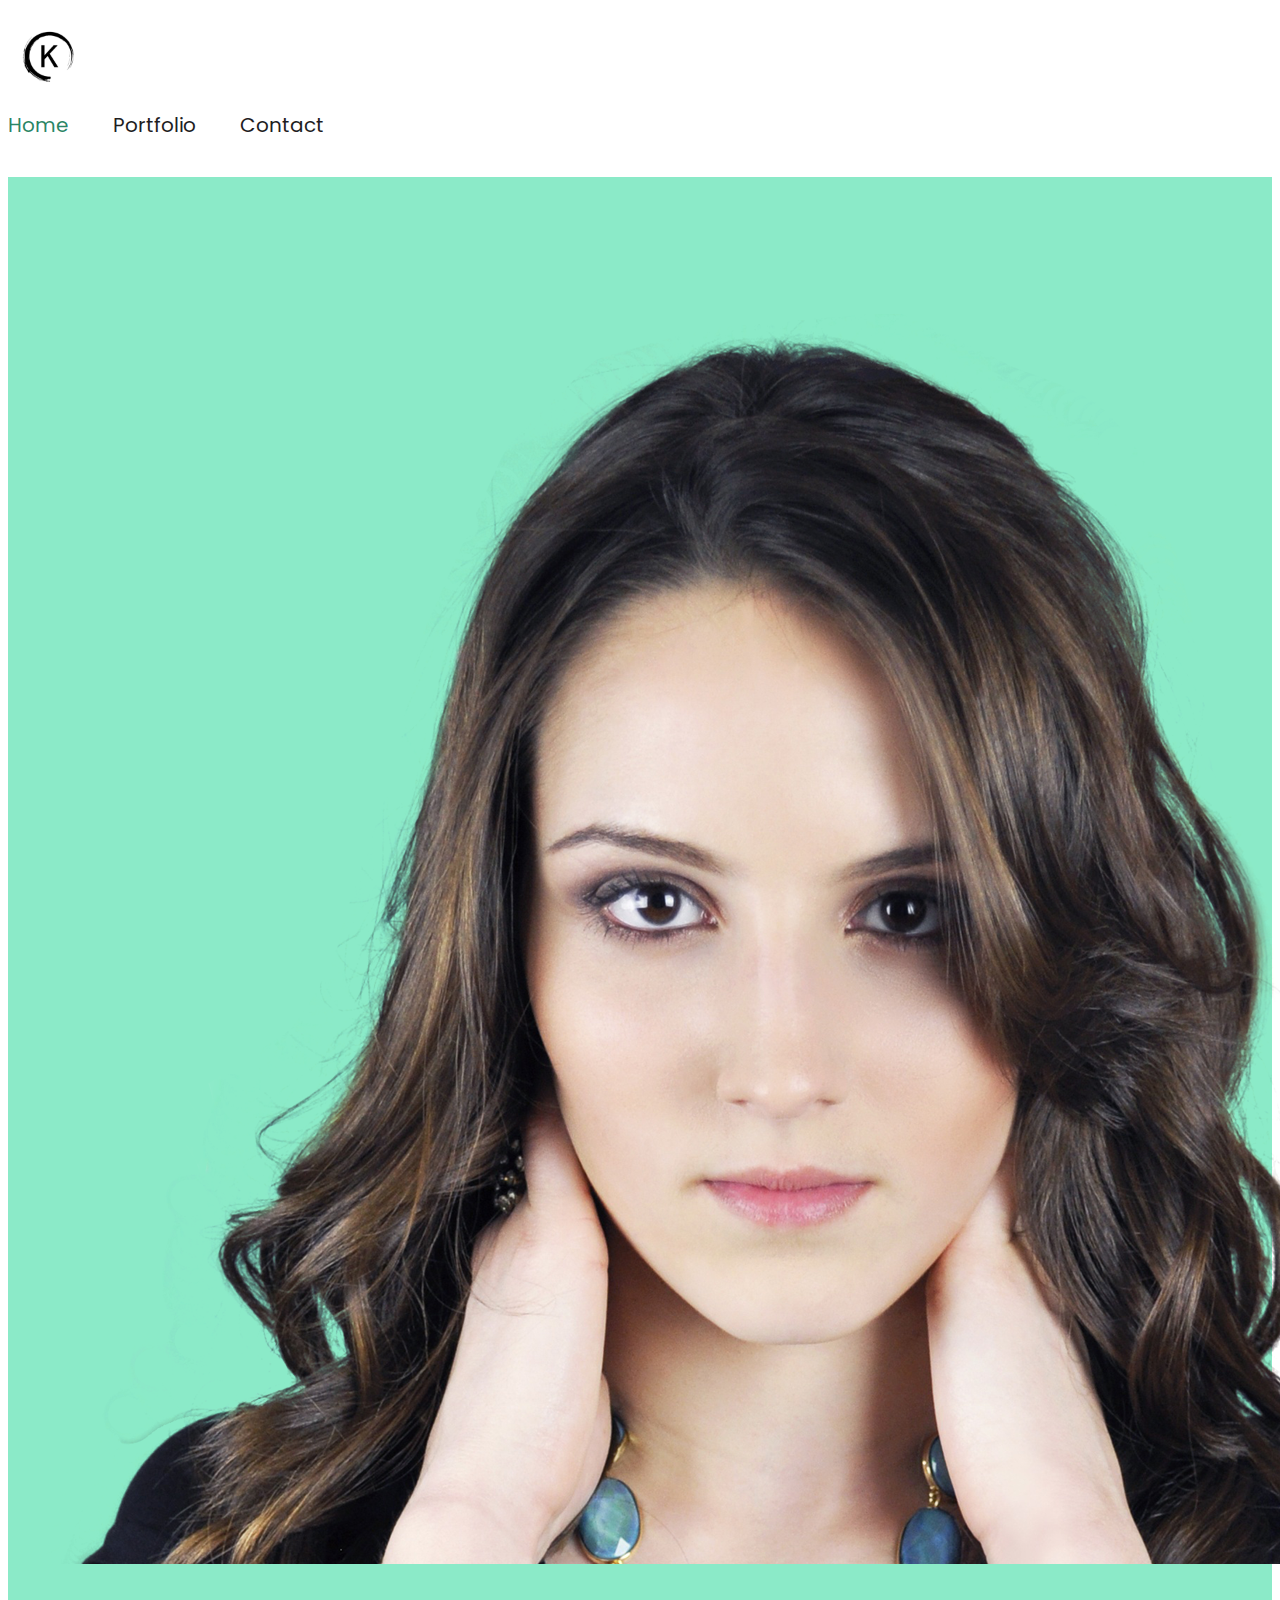
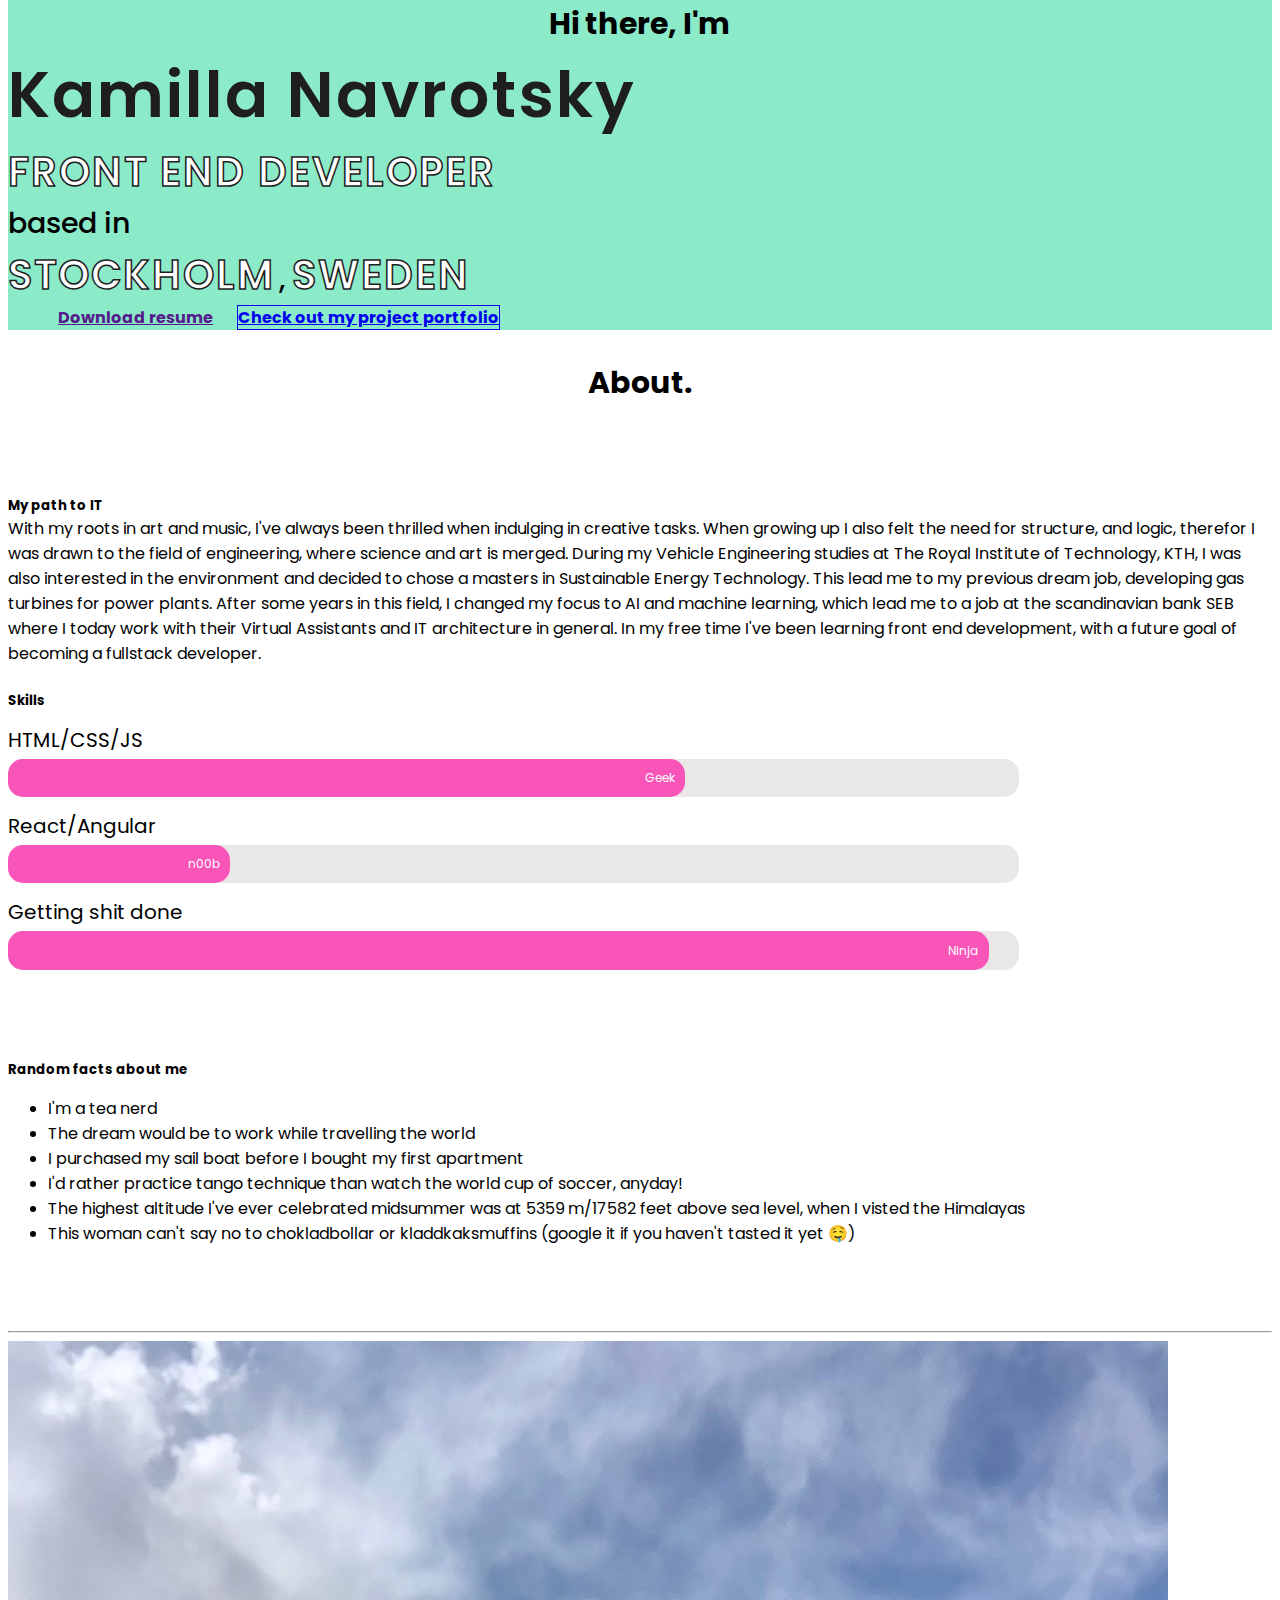
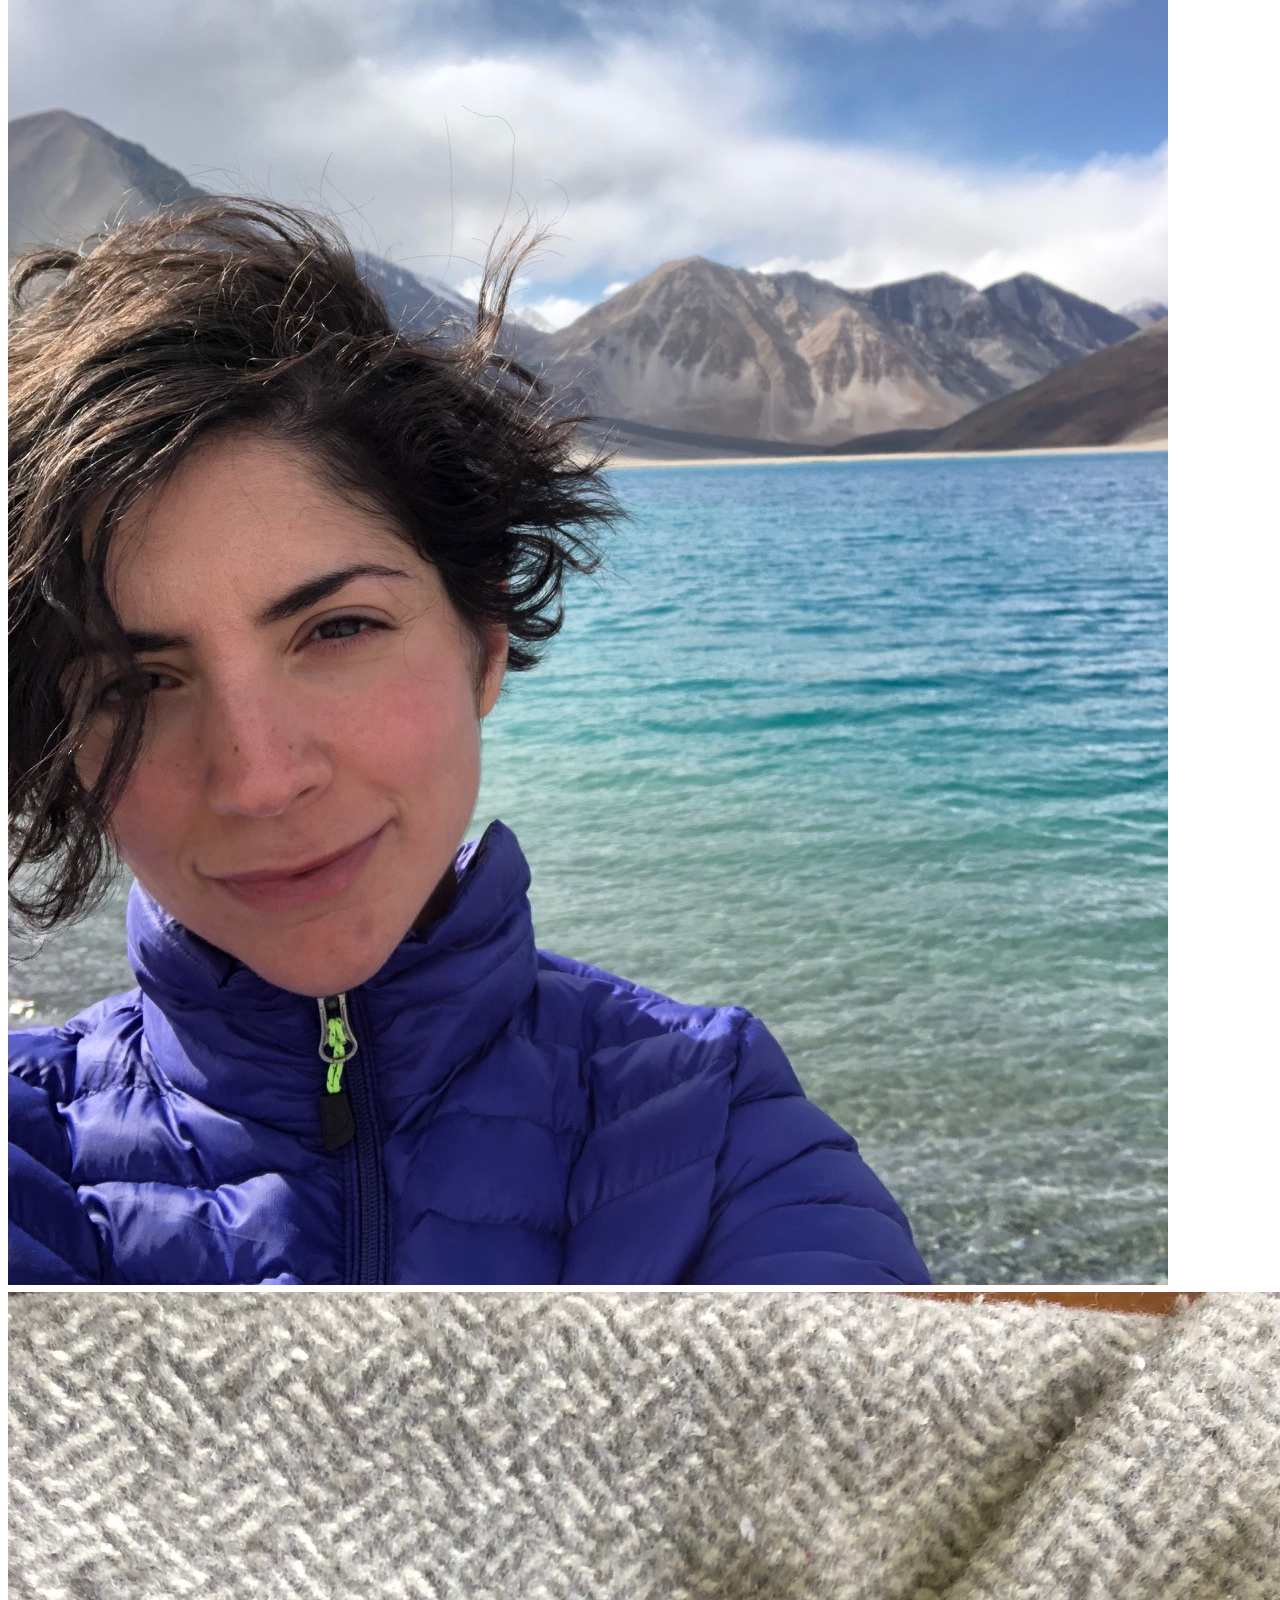
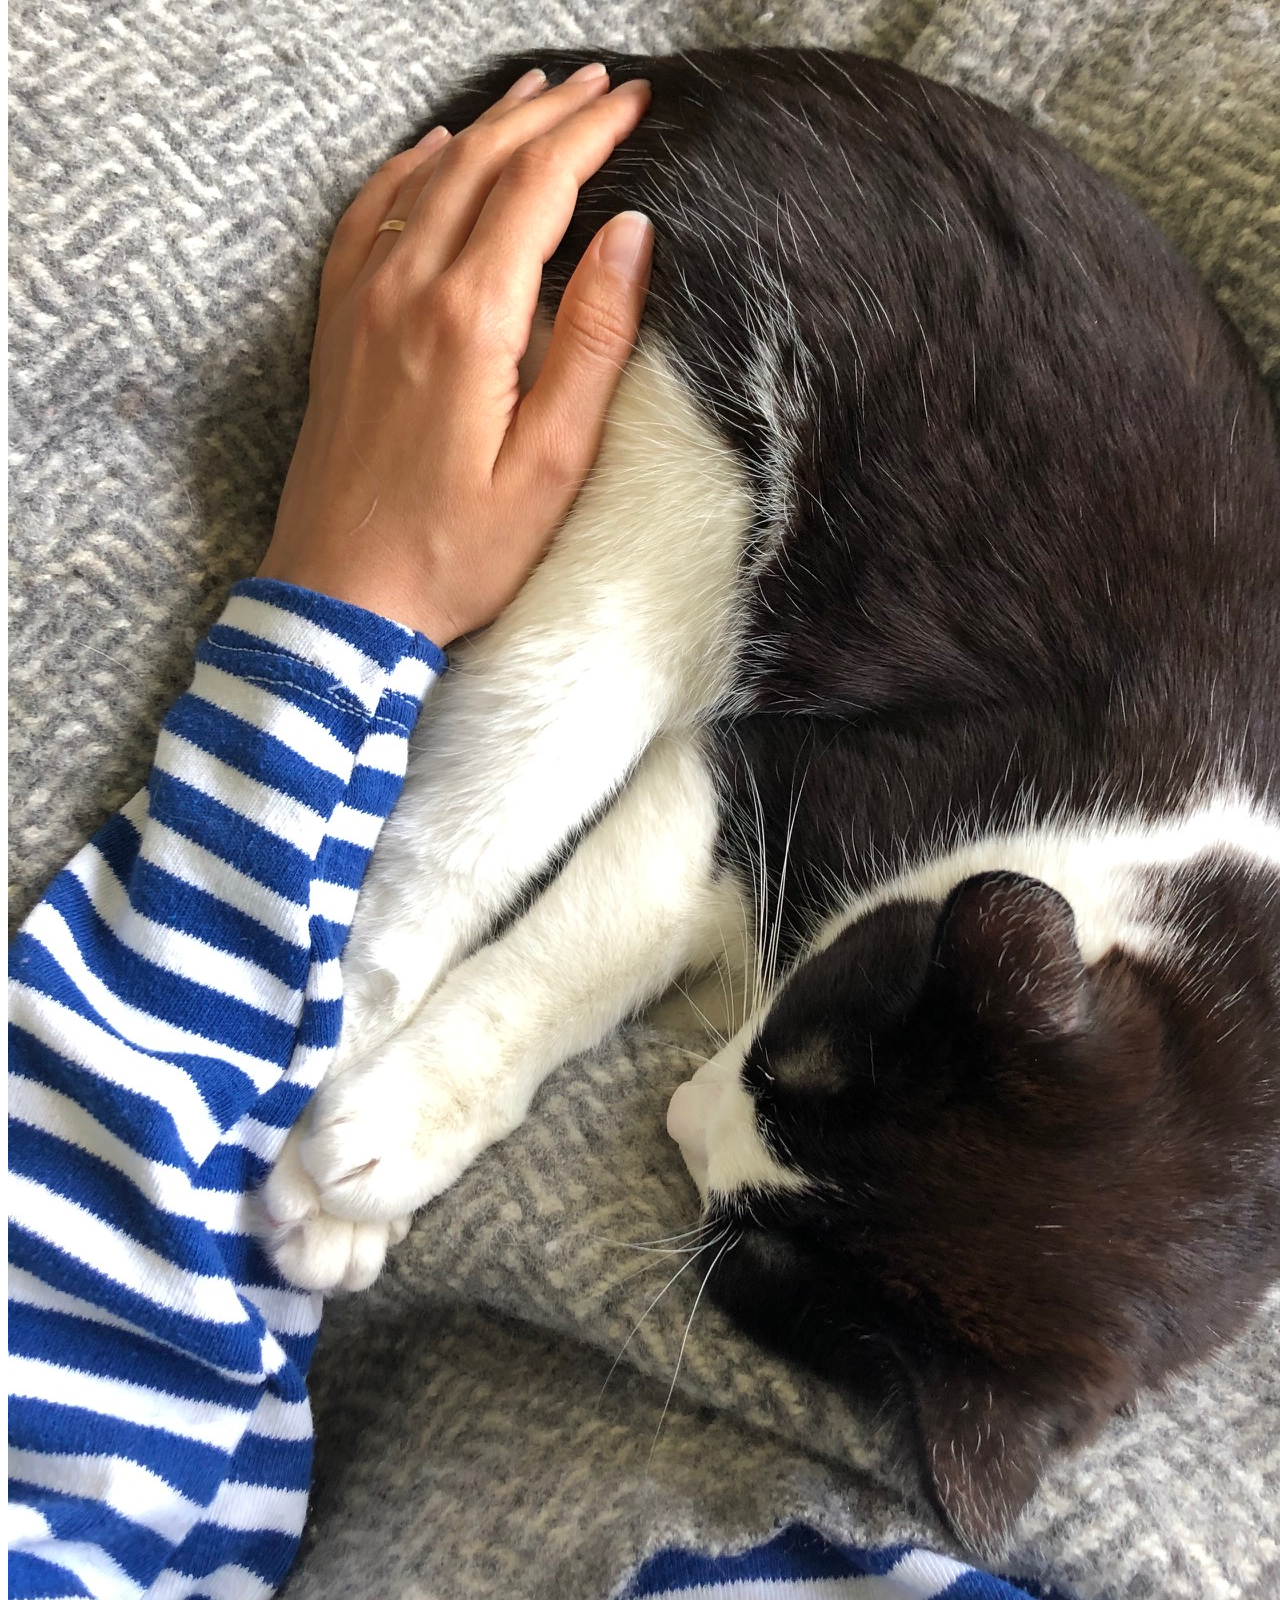
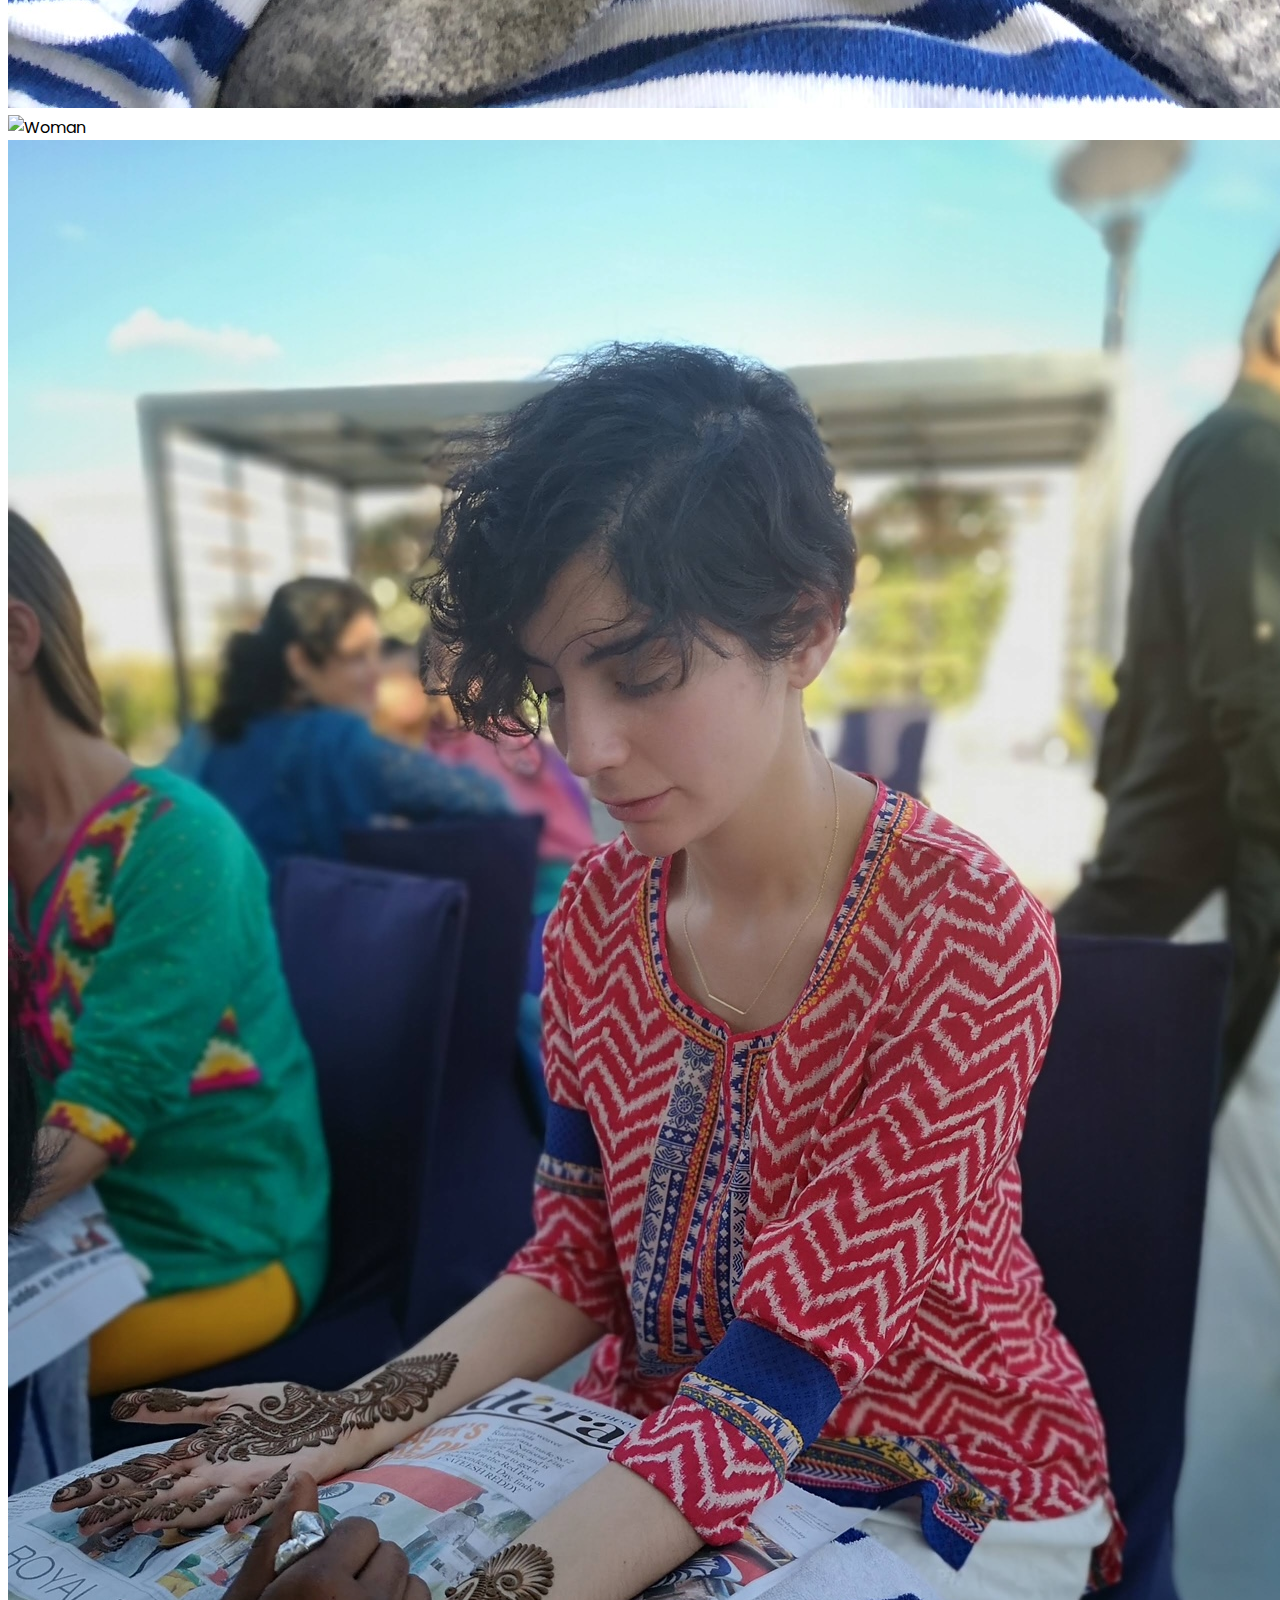
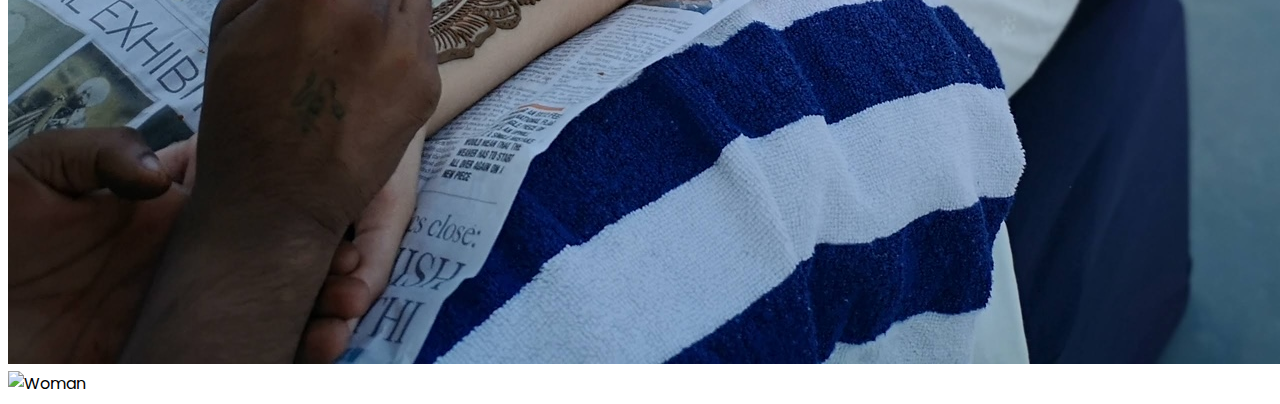
==== index.html @ 00c2ef45 "added custom navbar + index responsive tuning" ====
<!DOCTYPE html>
<html lang="en">
  <head>
    <meta charset="UTF-8" />
    <meta http-equiv="X-UA-Compatible" content="IE=edge" />
    <meta name="viewport" content="width=device-width, initial-scale=1.0" />
    <title>Portfolio: About Kamilla</title>
    <meta
      name="description"
      content="Portfolio website for the front end developer Kamilla Al Shadidi Navrotsky"
    />
    <link
      href="https://cdn.jsdelivr.net/npm/bootstrap@5.0.2/dist/css/bootstrap.min.css"
      rel="stylesheet"
      integrity="sha384-EVSTQN3/azprG1Anm3QDgpJLIm9Nao0Yz1ztcQTwFspd3yD65VohhpuuCOmLASjC"
      crossorigin="anonymous"
    />
    <script
      src="https://cdn.jsdelivr.net/npm/bootstrap@5.0.2/dist/js/bootstrap.bundle.min.js"
      integrity="sha384-MrcW6ZMFYlzcLA8Nl+NtUVF0sA7MsXsP1UyJoMp4YLEuNSfAP+JcXn/tWtIaxVXM"
      crossorigin="anonymous"
    ></script>
    <link rel="preconnect" href="https://fonts.googleapis.com" />
    <link rel="preconnect" href="https://fonts.gstatic.com" crossorigin />
    <link
      href="https://fonts.googleapis.com/css2?family=Nanum+Pen+Script&family=Poppins:wght@200;300;400;500;600;700;800;900&display=swap"
      rel="stylesheet"
    />
    <script
      src="https://kit.fontawesome.com/9d23801c21.js"
      crossorigin="anonymous"
    ></script>
    <link rel="stylesheet" href="/styles/styles.css" />
  </head>
  <body>
    <div class="nav-bar">
      <nav class="d-flex justify-content-between">
        <img src="/images/logo-square.jpg" alt="logo" class="resize" />
        <ul>
          <li class="active xs">
            <a href="/">Home</a>
          </li>
          <li class="xs">
            <a href="/portfolio.html">Portfolio</a>
          </li>
          <li class="xs">
            <a href="/contact.html">Contact</a>
          </li>
        </ul>
      </nav>
    </div>

    <div class="hero">
      <div class="container">
        <div class="row">
          <div class="col-6 d-none d-xl-block">
            <img src="/images/profile.png" alt="Woman" class="img-fluid" />
          </div>
          <div class="col-xl-6 text-center-small">
            <h3>Hi there, I'm</h3>
            <span class="name bold">Kamilla Navrotsky</span>
            <br />
            <span class="text-outline pink"> front end developer</span>
            <span class="sub-heading invisible-small">
              <br />
              based in</span
            >
            <br />
            <span class="text-outline yellow invisible-small"> Stockholm</span>
            <span class="sub-heading invisible-small">, </span>
            <span class="text-outline blue invisible-small"> Sweden</span>
            <br />

            <!-- Add PDF URL with Resume uploaded to it -->
            <a
              href=""
              class="btn btn-light hero-btn p-3 btn-center-small"
              role="button"
              >Download resume</a
            >
            <!-- Link to Portfolio-->
            <a
              href="/portfolio.html"
              class="
                btn btn-outline-light
                hero-btn-outline
                p-3
                btn-center-small
              "
              >Check out my project portfolio</a
            >
          </div>
        </div>
      </div>
    </div>

    <div class="container">
      <h3>About.</h3>
      <div class="passion">
        <i class="fas fa-music icon-space"></i>
        <i class="fas fa-code icon-space"></i>
        <i class="fas fa-anchor icon-space"></i>
      </div>
      <div class="row">
        <div class="col-lg-6">
          <h5 class="p-3">My path to IT</h5>
          <div>
            With my roots in art and music, I've always been thrilled when
            indulging in creative tasks. When growing up I also felt the need
            for structure, and logic, therefor I was drawn to the field of
            engineering, where science and art is merged. During my Vehicle
            Engineering studies at The Royal Institute of Technology, KTH, I was
            also interested in the environment and decided to chose a masters in
            Sustainable Energy Technology. This lead me to my previous dream
            job, developing gas turbines for power plants. After some years in
            this field, I changed my focus to AI and machine learning, which
            lead me to a job at the scandinavian bank SEB where I today work
            with their Virtual Assistants and IT architecture in general. In my
            free time I've been learning front end development, with a future
            goal of becoming a fullstack developer.
          </div>
        </div>
        <div class="col-lg-6">
          <h5 class="p-3">Skills</h5>
          <p class="skills-title">HTML/CSS/JS</p>
          <div class="container-1">
            <div class="skill html">Geek</div>
          </div>

          <p class="skills-title">React/Angular</p>
          <div class="container-1">
            <div class="skill framework">n00b</div>
          </div>

          <p class="skills-title">Getting shit done</p>
          <div class="container-1">
            <div class="skill done">Ninja</div>
          </div>
        </div>
      </div>
      <div>
        <div class="passion">
          <i class="fas fa-music icon-space"></i>
          <i class="fas fa-code icon-space"></i>
          <i class="fas fa-anchor icon-space"></i>
        </div>
        <h5 class="p-3">Random facts about me</h5>
        <ul>
          <li>I'm a tea nerd</li>
          <li>The dream would be to work while travelling the world</li>
          <li>I purchased my sail boat before I bought my first apartment</li>
          <li>
            I'd rather practice tango technique than watch the world cup of
            soccer, anyday!
          </li>
          <li>
            The highest altitude I've ever celebrated midsummer was at 5359
            m/17582 feet above sea level, when I visted the Himalayas
          </li>
          <li>
            This woman can't say no to chokladbollar or kladdkaksmuffins (google
            it if you haven't tasted it yet 🤤)
          </li>
        </ul>
      </div>
    </div>

    <div class="passion">
      <i class="fas fa-music icon-space"></i>
      <i class="fas fa-code icon-space"></i>
      <i class="fas fa-anchor icon-space"></i>
    </div>
    <div class="container">
      <hr />
      <div class="row">
        <div class="col-sm p-3">
          <img src="/images/img1.jpg" alt="" class="img-fluid" />
        </div>
        <div class="col-sm p-3">
          <img
            src="/images/img11.jpg"
            alt="Woman"
            class="img-fluid d-none d-sm-block"
          />
        </div>
        <div class="col-sm p-3">
          <img
            src="/images/img5.jpg"
            alt="Woman"
            class="img-fluid d-none d-sm-block"
          />
        </div>
        <div class="col-sm p-3">
          <img
            src="/images/img4.JPG"
            alt="Woman"
            class="img-fluid d-none d-sm-block"
          />
        </div>
        <div class="col-sm p-3">
          <img
            src="/images/img7.JPG"
            alt="Woman"
            class="img-fluid d-none d-sm-block"
          />
        </div>
      </div>
    </div>
  </body>
</html>
---- styles/styles.css ----
:root {
  --brading-color: rgba(104, 228, 184, 0.77);
  --accent-color: rgb(249, 84, 183);
  --secondary-color: rgb(31, 30, 31);
  --font-family: "Poppins", sans-serif;
  --box-shadow: 0 5px 10px rgba(0, 0, 0, 0.3);
}

body {
  font-family: var(--font-family);
}

hr {
  background: var(--brading-color);
}

p {
  font-size: 20px;
}

h3 {
  font-size: 30px;
  margin: 30px 0 0 0;
  text-align: center;
}

h5 {
  margin: 25px 0 0 0;
}

.name {
  font-size: 4em;
  background: none;
  color: var(--secondary-color);
  letter-spacing: 2px;
}

.bold {
  font-weight: 550;
}

.sub-heading {
  font-size: calc(1.3rem + 0.6vw);
  font-weight: 500;
}

.text-outline {
  font-weight: 550;
  font-size: 40px;
  color: var(--secondary-color);
  text-transform: uppercase;
  letter-spacing: 2px;
  -webkit-text-fill-color: white;
  -webkit-text-stroke-width: 1.5px;
}

.text-outline:hover {
  -webkit-text-fill-color: var(--secondary-color);
  transition-duration: 0.2s;
  transition-timing-function: ease;
}

.blue:hover {
  background: rgb(35, 156, 254);
}

.yellow:hover {
  background: rgba(254, 238, 65, 0.996);
}

.pink:hover {
  background: var(--accent-color);
}

.hero-white {
  padding: 92px 0 150px 0;
}

.hero {
  background: var(--brading-color, rgba(158, 248, 217, 0.77));
  padding: 92px 0 0 0;
}

.hero-btn {
  font-weight: 700;
  margin: 50px 10px 10px 50px;
}

.hero-btn-outline {
  border: solid 1px;
  font-weight: 700;
  margin: 50px 50px 10px 10px;
}

.hero-btn:hover,
.hero-btn-outline:hover {
  background: var(--accent-color);
  color: white;
  border: solid 2px var(--accent-color);
}

.li-passion {
  list-style: none;
  margin: 20px 70px;
}

.passion {
  margin: 40px 30px 20px 30px;
  text-align: center;
}

.bar-container {
  background-color: rgb(147, 140, 140);
  width: 70%;
  border-radius: 15px;
  border-color: rgb(105, 165, 255);
}
.bar-skill {
  background-color: var(--accent-color);
  padding: 1.3%;
  border-radius: 15px;
}

.link-color-1 {
  background: var(--accent-color);
}

.link-color-2 {
  background: rgb(233, 90, 11);
}

.link-color-3 {
  background: var(--accent-color);
}

.launch-link {
  box-shadow: var(--box-shadow);
  color: white;
  padding: 20px 15px;
  text-align: center;
  display: block;
  margin: 0 auto;
  width: 80%;
}

.skills-title {
  margin: 14px 0 4px 0;
}

.container-1 {
  background-color: rgb(233, 231, 231);
  width: 80%;
  border-radius: 15px;
}

.skill {
  background-color: var(--accent-color);
  color: white;
  padding: 1%;
  text-align: right;
  font-size: 12px;
  border-radius: 15px;
}

.html {
  width: 65%;
}

.framework {
  width: 20%;
}

.done {
  width: 95%;
}

.contact-icon {
  color: var(--accent-color);
  font-size: x-large;
  padding: 15px;
}

.contact {
  text-decoration: none;
  color: var(--brading-color);
  transition: color 0.5s ease-in-out;
}
.contact:hover {
  color: var(--secondary-color);
}

.icon-space {
  margin: 0 30px;
}

.center {
  text-align: center;
  margin: 30px 0;
}

.resize {
  width: auto;
  height: 60px;
}

.nav-bar {
  margin: 0;
}

nav {
  padding: 20px 0;
}

nav img {
  margin-left: 10px;
}

nav ul {
  padding: 0;
  margin: 0;
}

nav li {
  display: inline;
  margin-right: 40px;
  line-height: 60px;
}

nav li a {
  text-decoration: none;
  color: var(--secondary-color);
  font-size: 20px;
  transition: all 110ms ease-in-out;
}

nav li.active a {
  color: rgba(28, 126, 92, 0.948);
}

nav li a:hover {
  color: var(--accent-color);
}

@media (max-width: 1200px) {
  .invisible-small {
    display: none;
  }

  h1,
  h2,
  h3,
  h5,
  .text-center-small {
    text-align: center;
  }

  .btn-center-small {
    display: block;
    margin: 20px auto;
    font-size: 15px;
  }

  .hero {
    padding-top: 50px;
  }
}

@media (max-width: 768px) {
  h1 {
    font-size: 40px;
    line-height: 1.5;
  }
  h2 {
    font-size: 30px;
  }

  .text-center-small {
    text-align: center;
  }

  .name {
    font-size: 35px;
  }

  .text-outline {
    font-size: 30px;
  }

  .launch-link {
    display: block;
    margin: 0 auto;
    max-width: 90%;
    text-align: center;
  }
}

@media (max-width: 570px) {
  .xs {
    margin: 0 10px 0 0;
  }

  nav {
    padding: 5px 0;
  }

  nav li a {
    font-size: 16px;
  }

  .passion {
    display: none;
  }
}
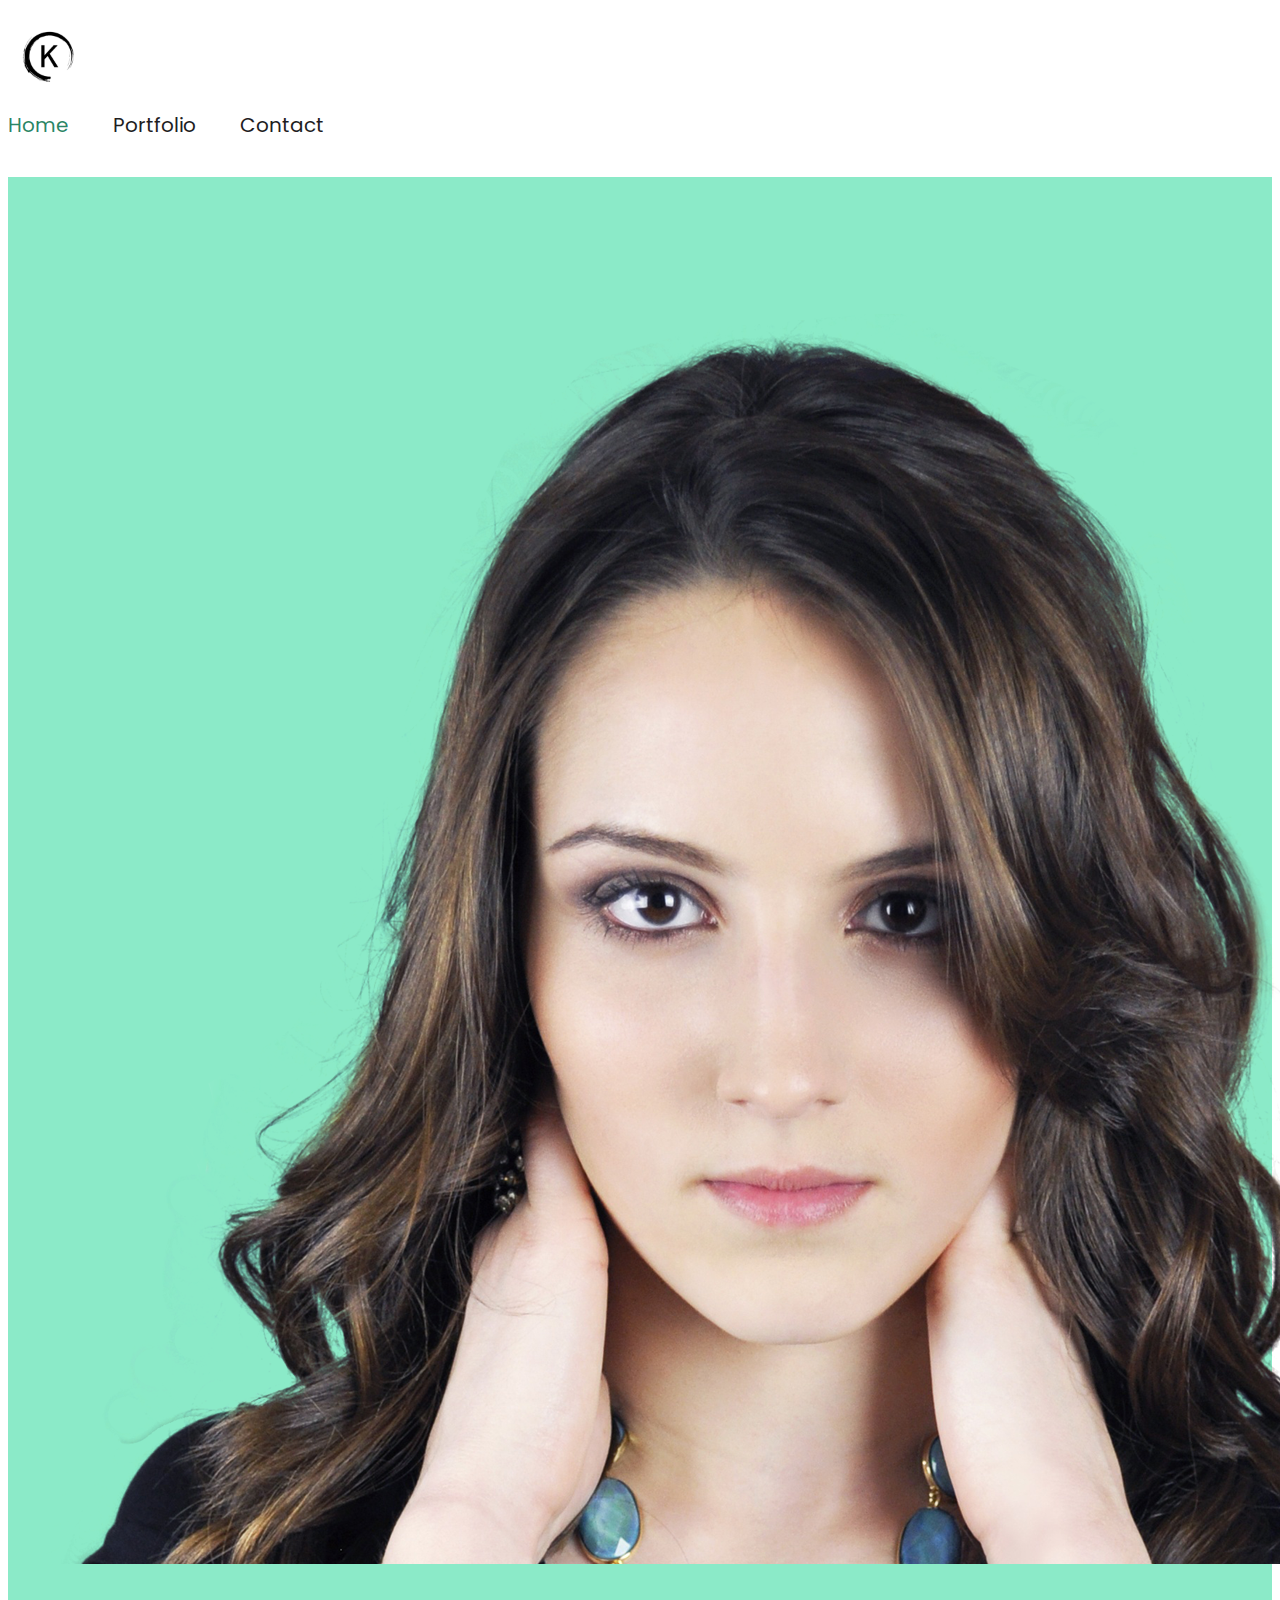
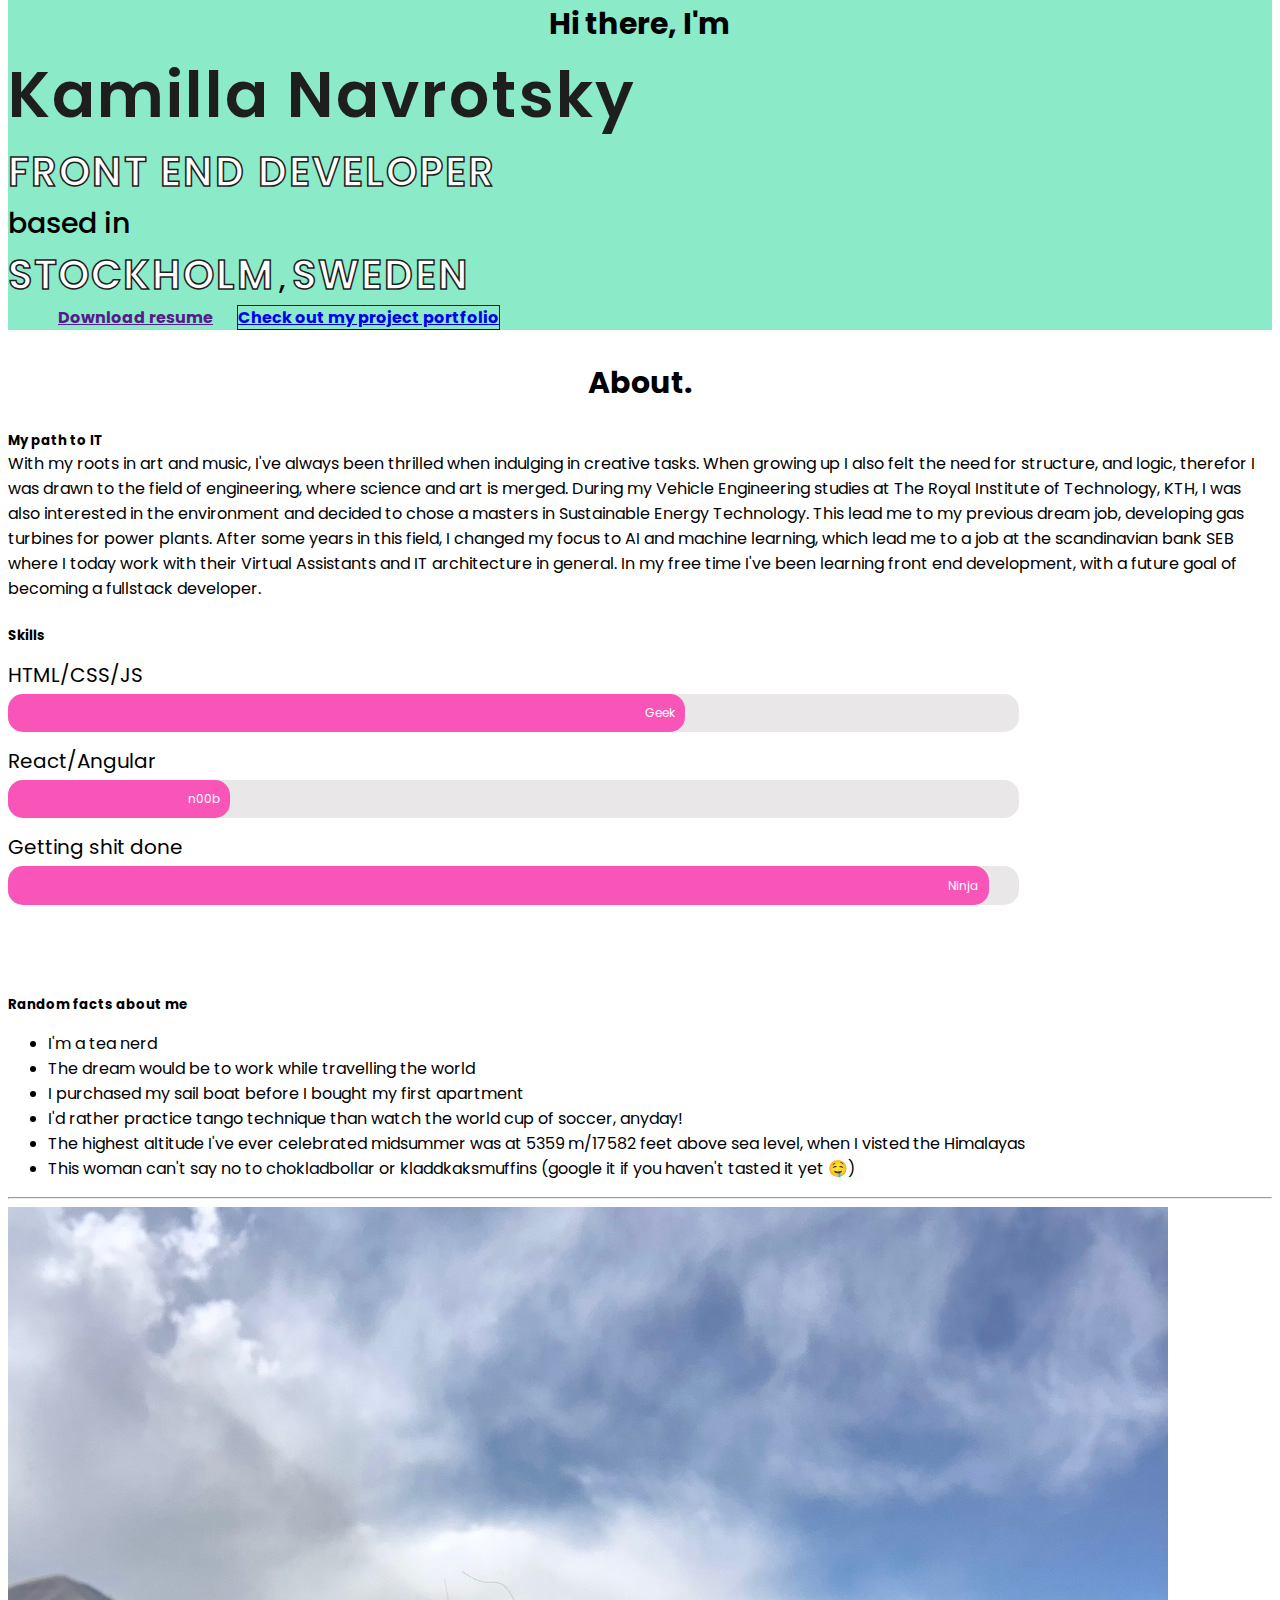
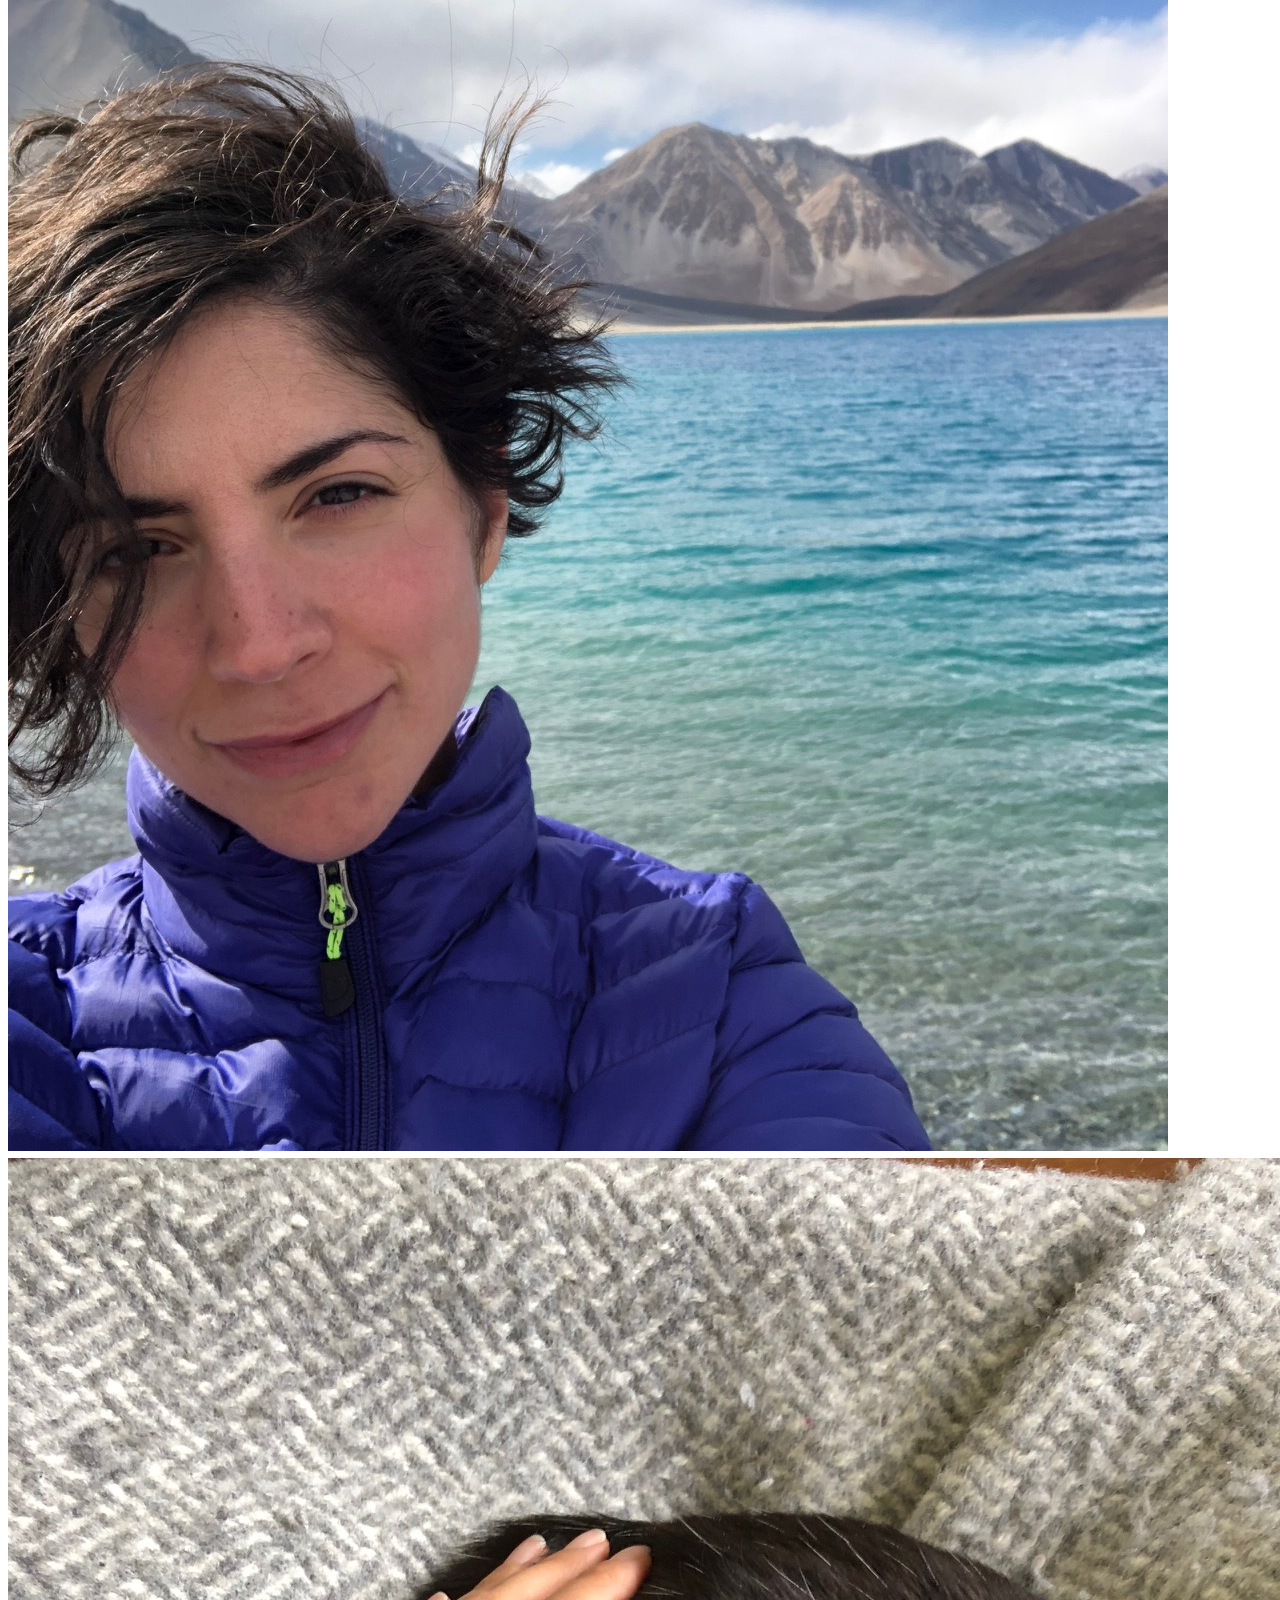
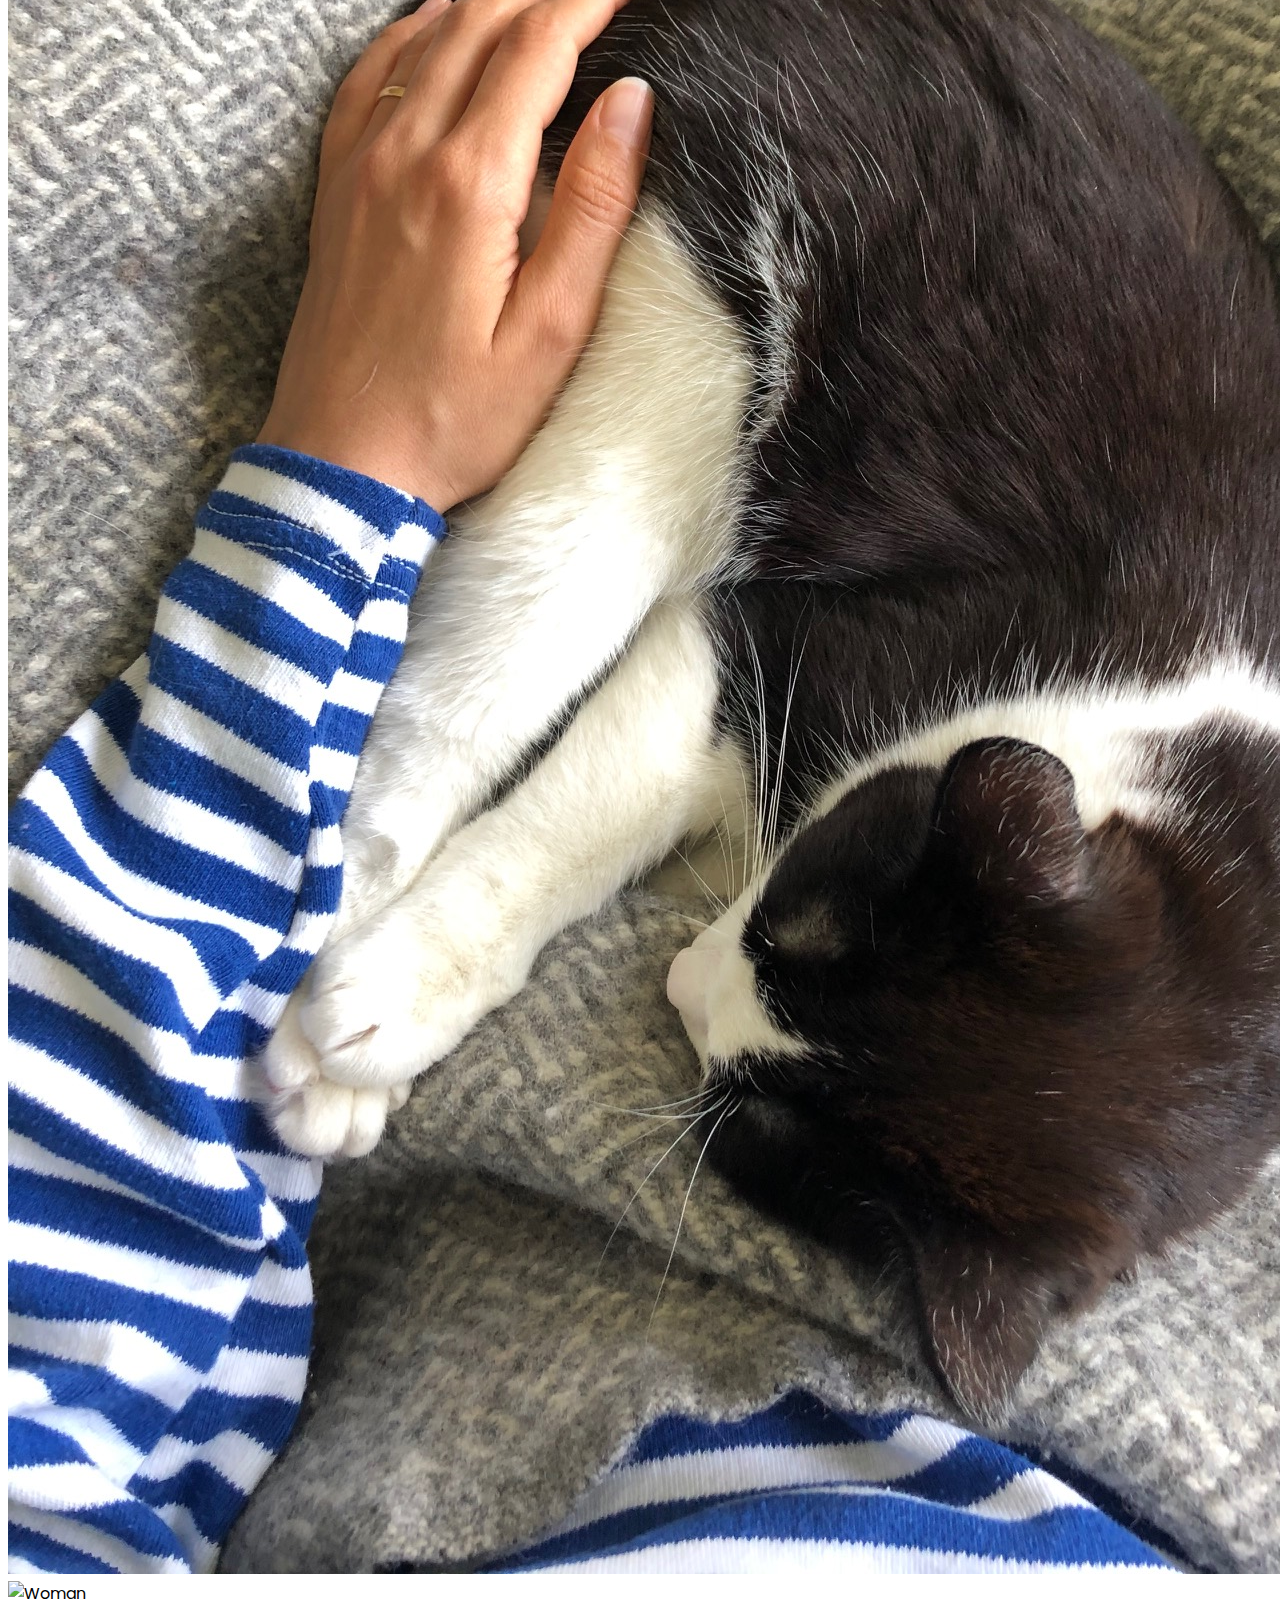
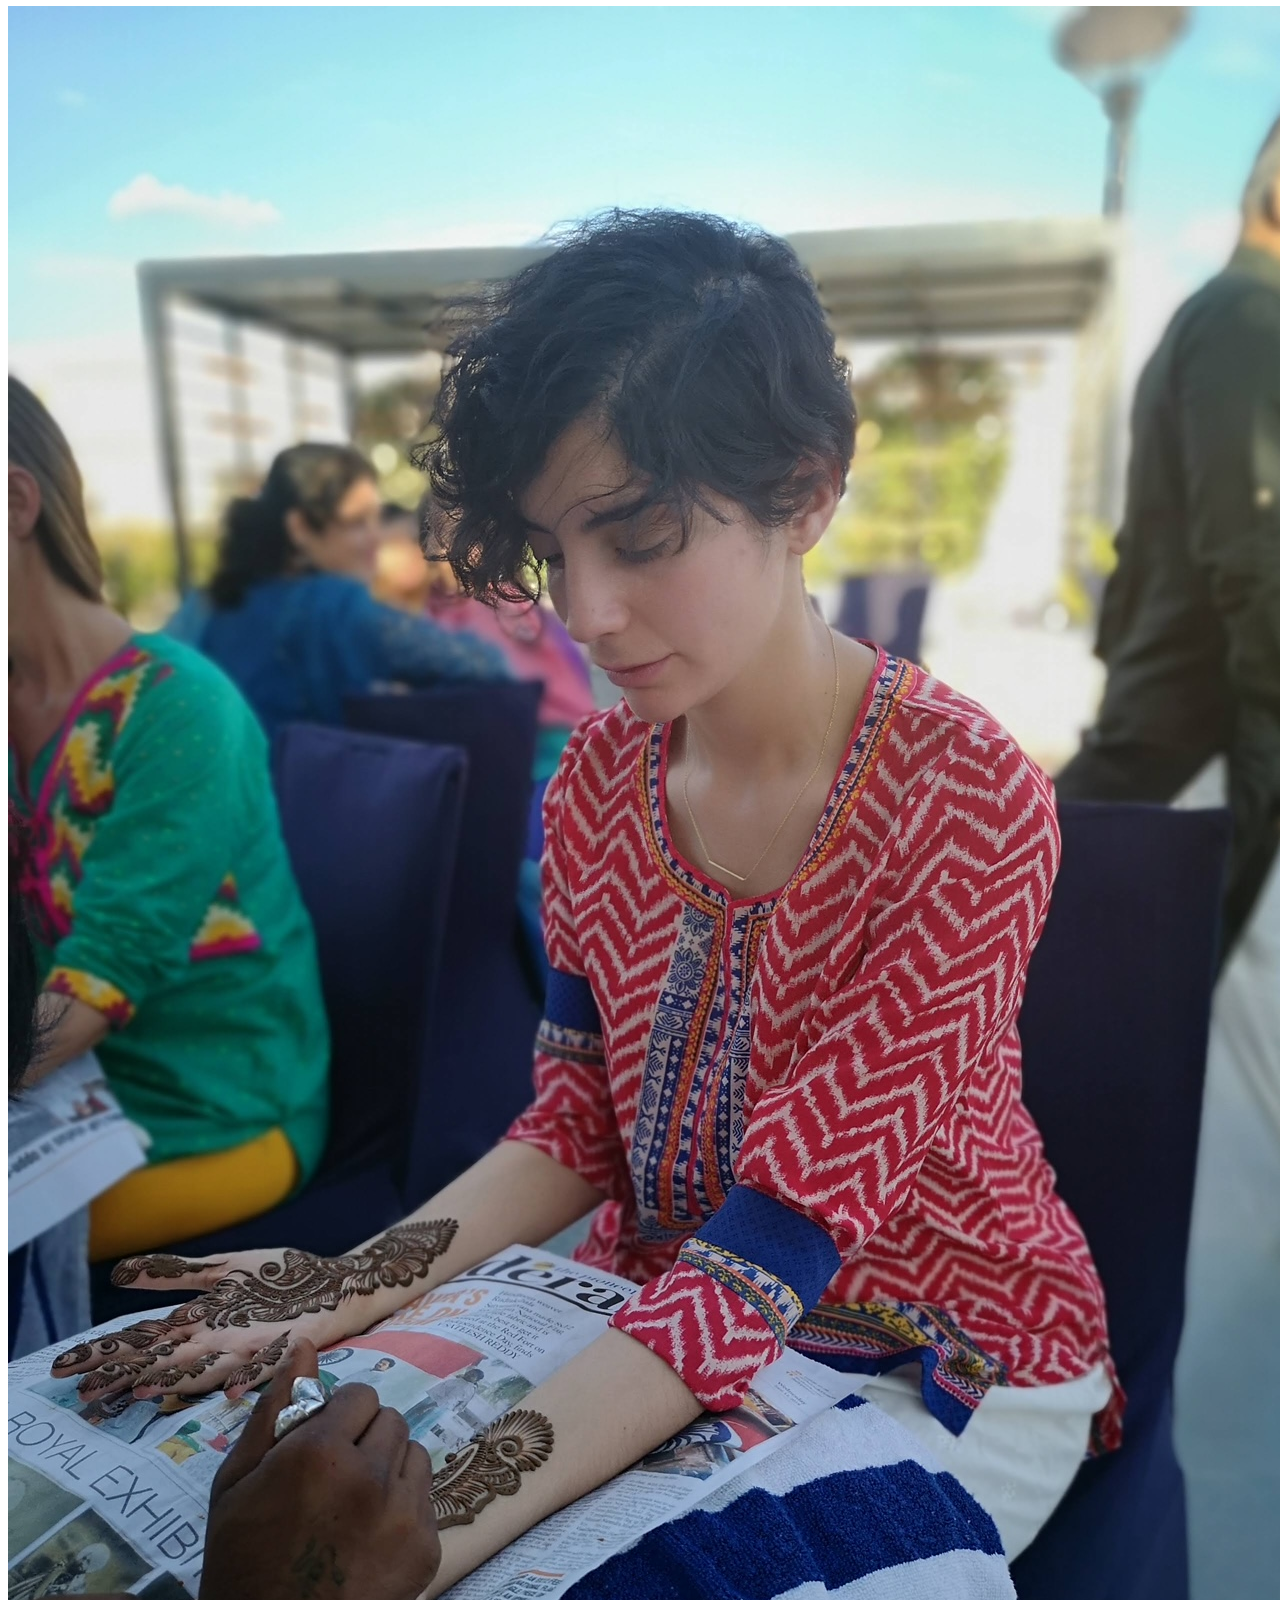
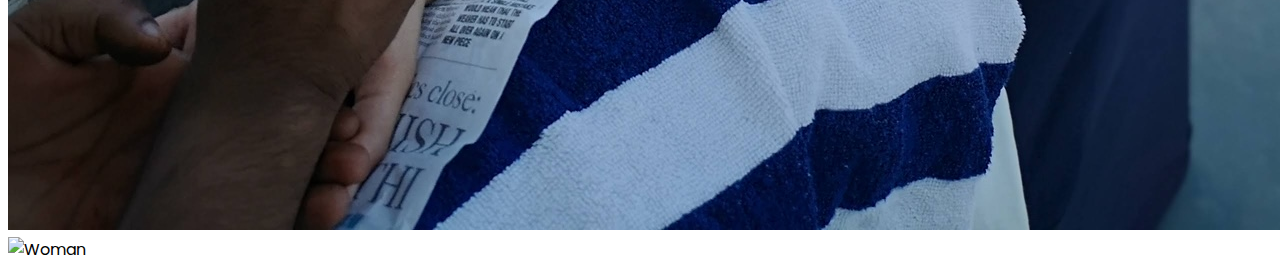
==== commit 5ff3527a: "removed additional "passion" icons" ====
--- a/index.html
+++ b/index.html
@@ -96,11 +96,6 @@
 
     <div class="container">
       <h3>About.</h3>
-      <div class="passion">
-        <i class="fas fa-music icon-space"></i>
-        <i class="fas fa-code icon-space"></i>
-        <i class="fas fa-anchor icon-space"></i>
-      </div>
       <div class="row">
         <div class="col-lg-6">
           <h5 class="p-3">My path to IT</h5>
@@ -165,11 +160,6 @@
       </div>
     </div>
 
-    <div class="passion">
-      <i class="fas fa-music icon-space"></i>
-      <i class="fas fa-code icon-space"></i>
-      <i class="fas fa-anchor icon-space"></i>
-    </div>
     <div class="container">
       <hr />
       <div class="row">
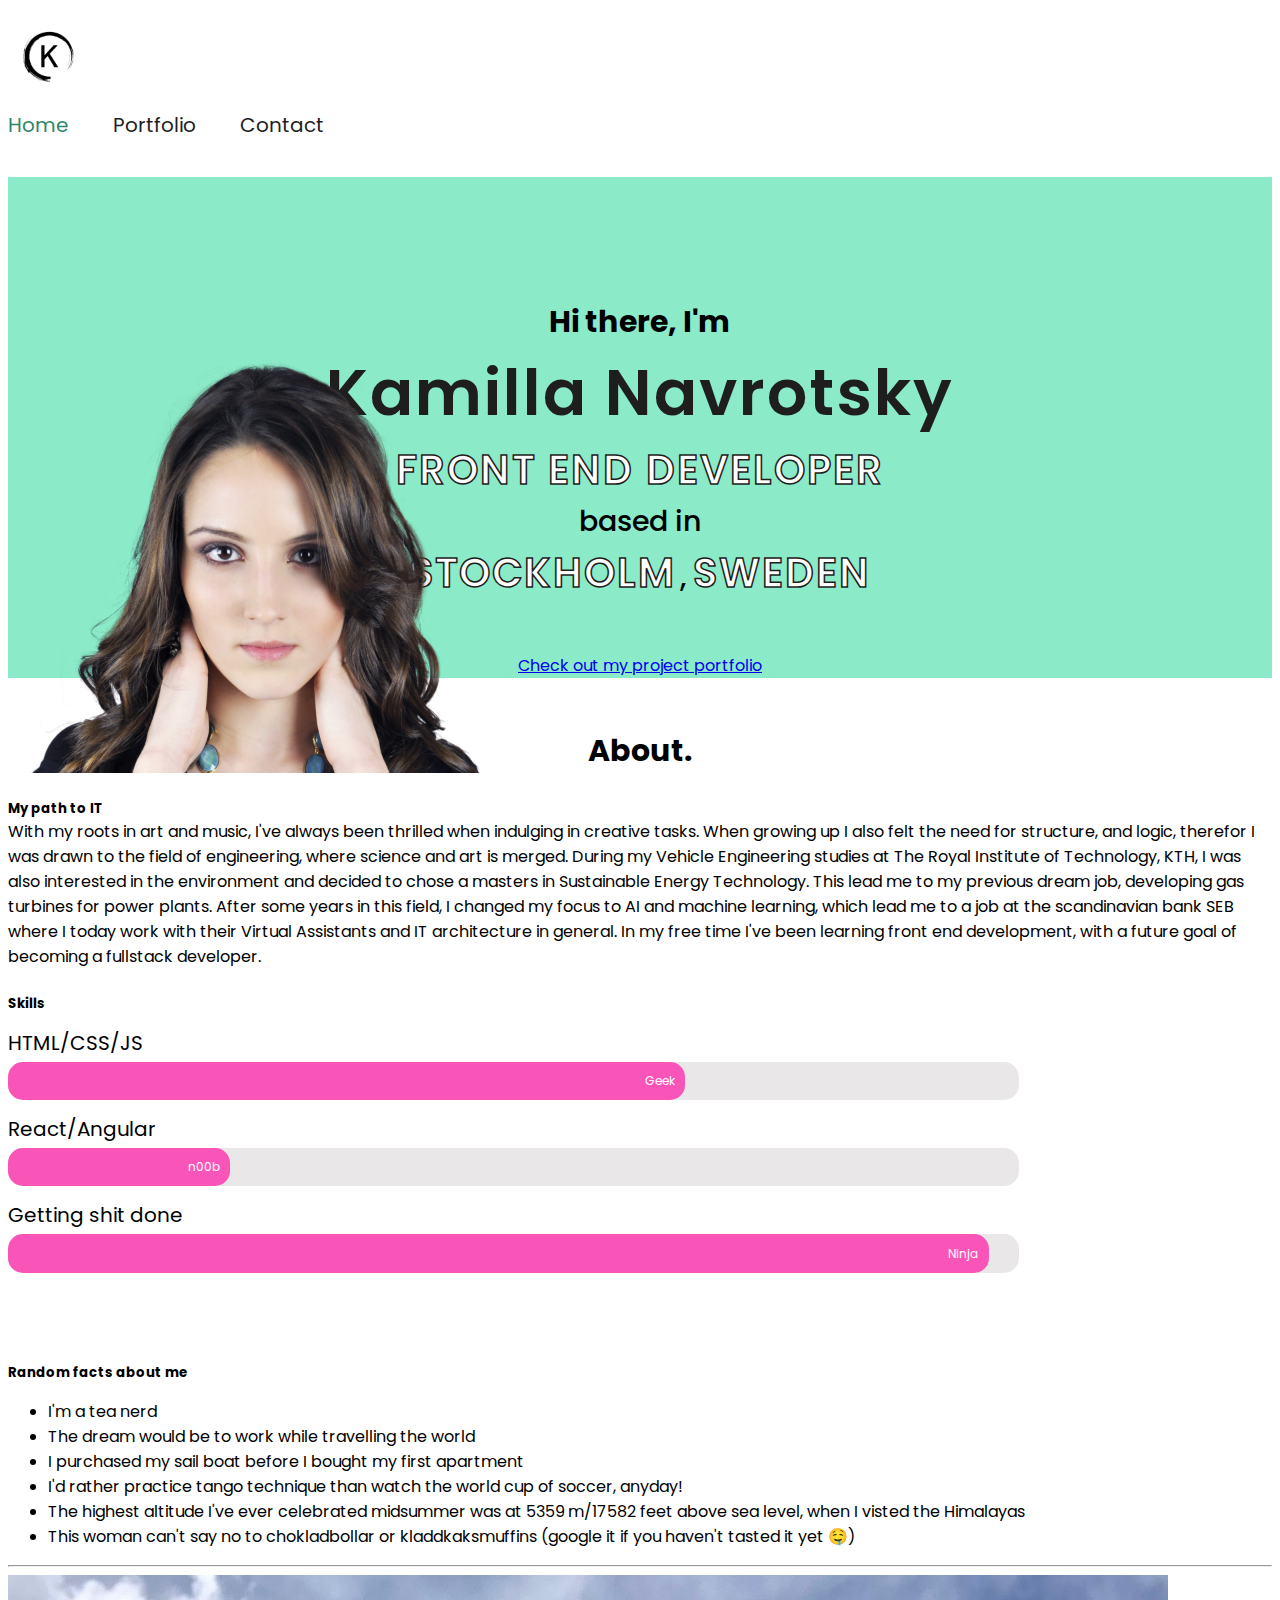
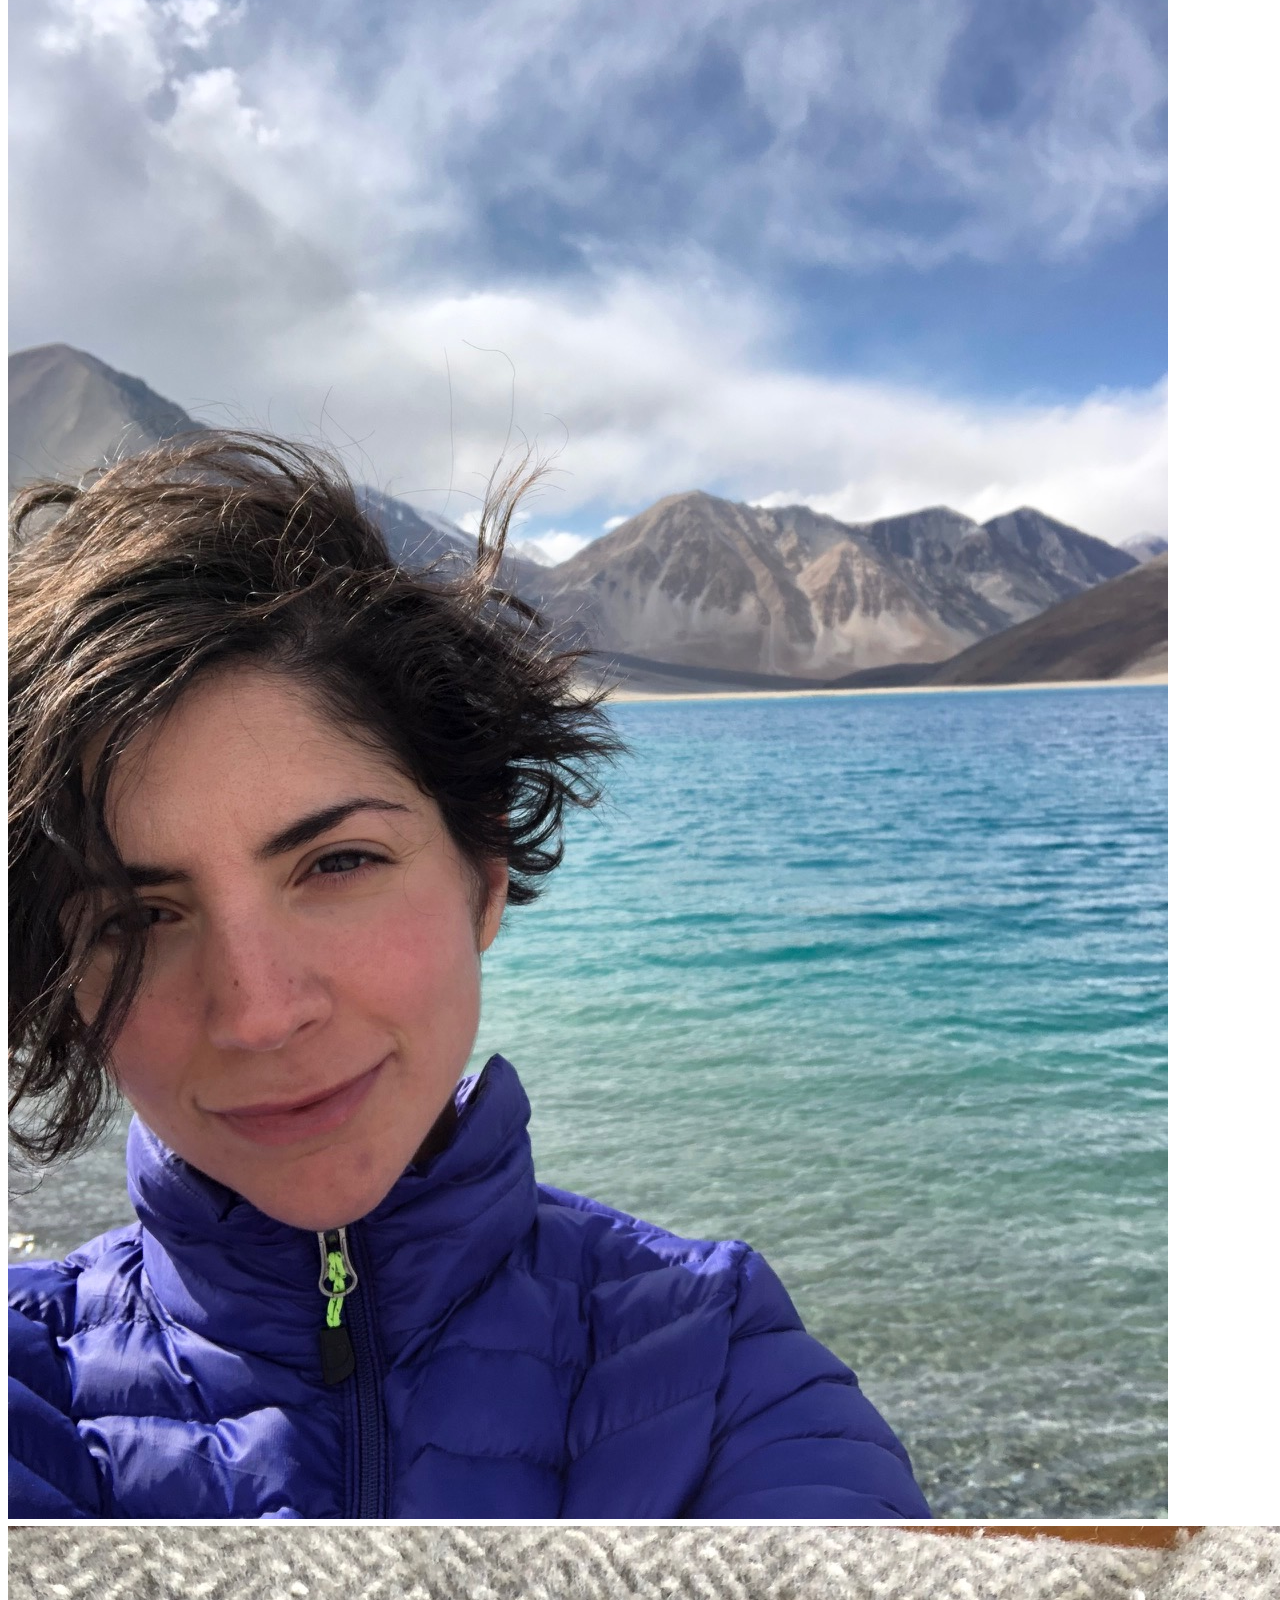
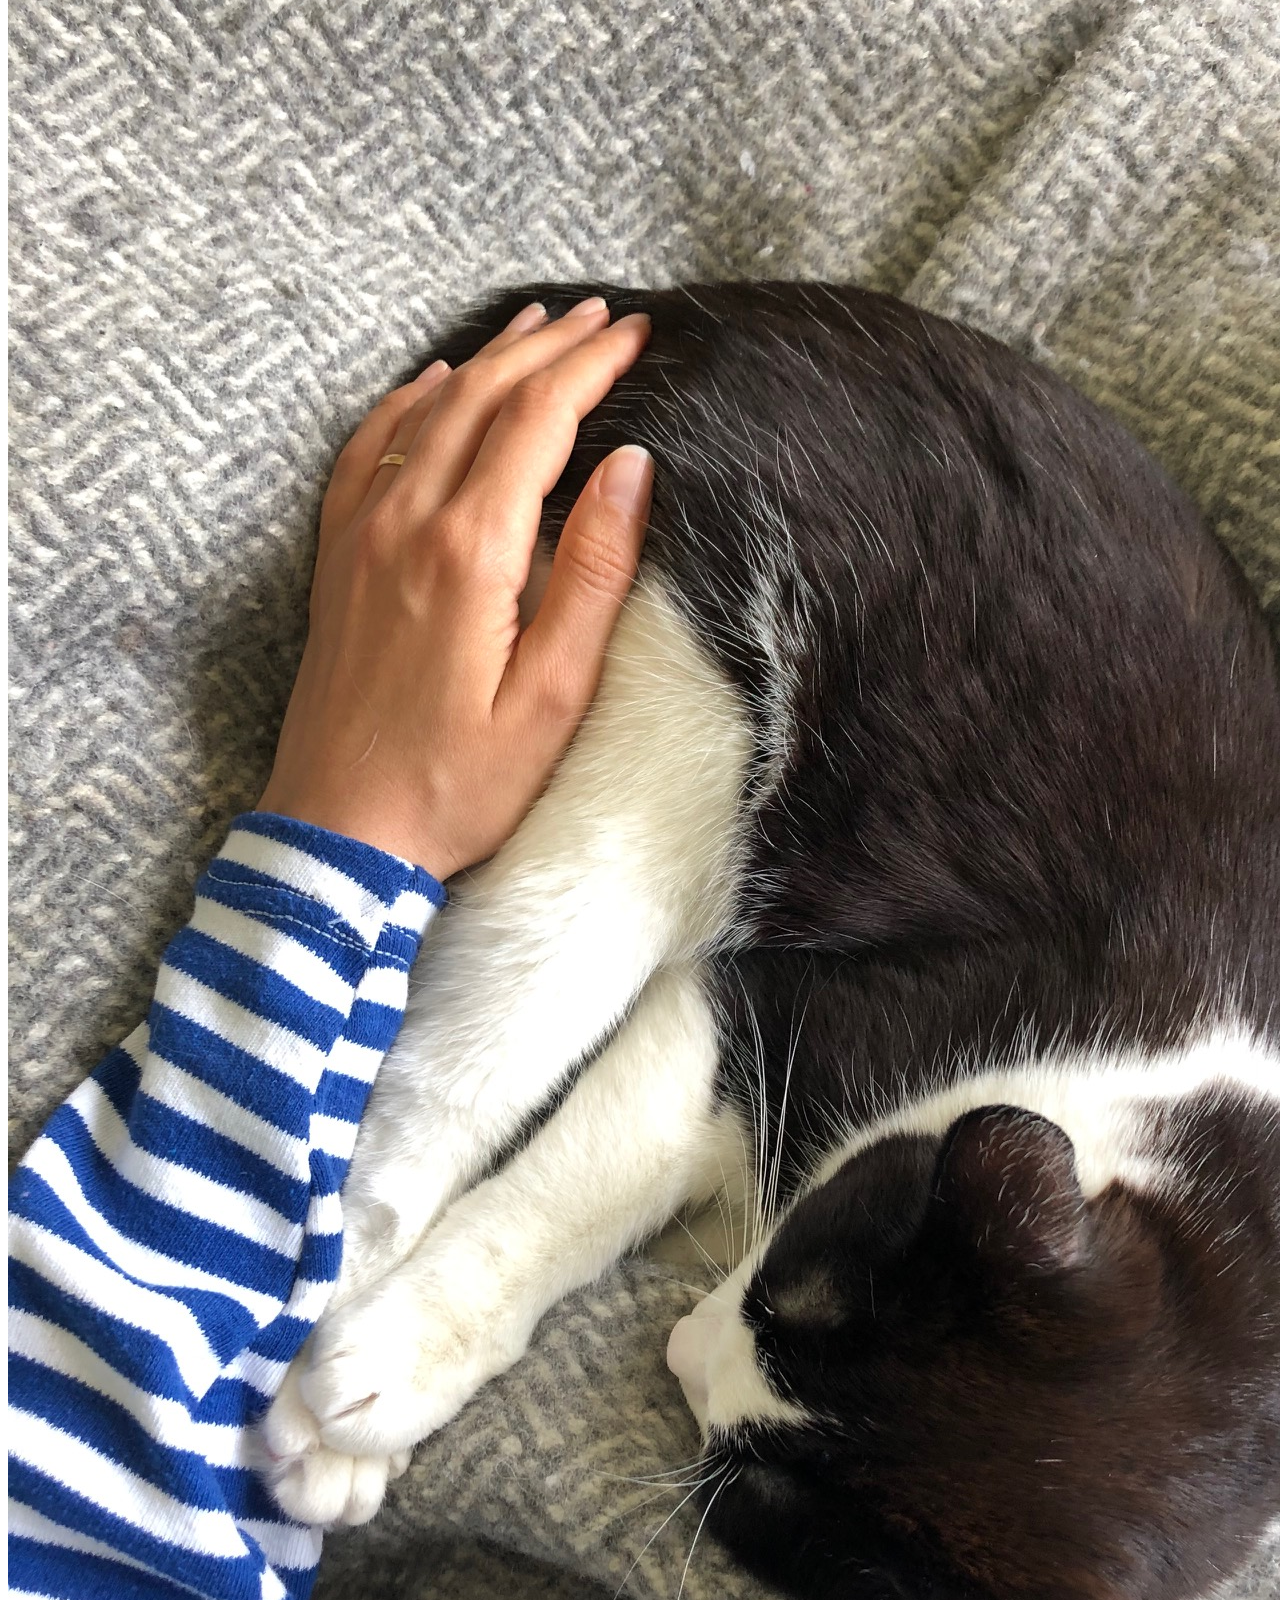
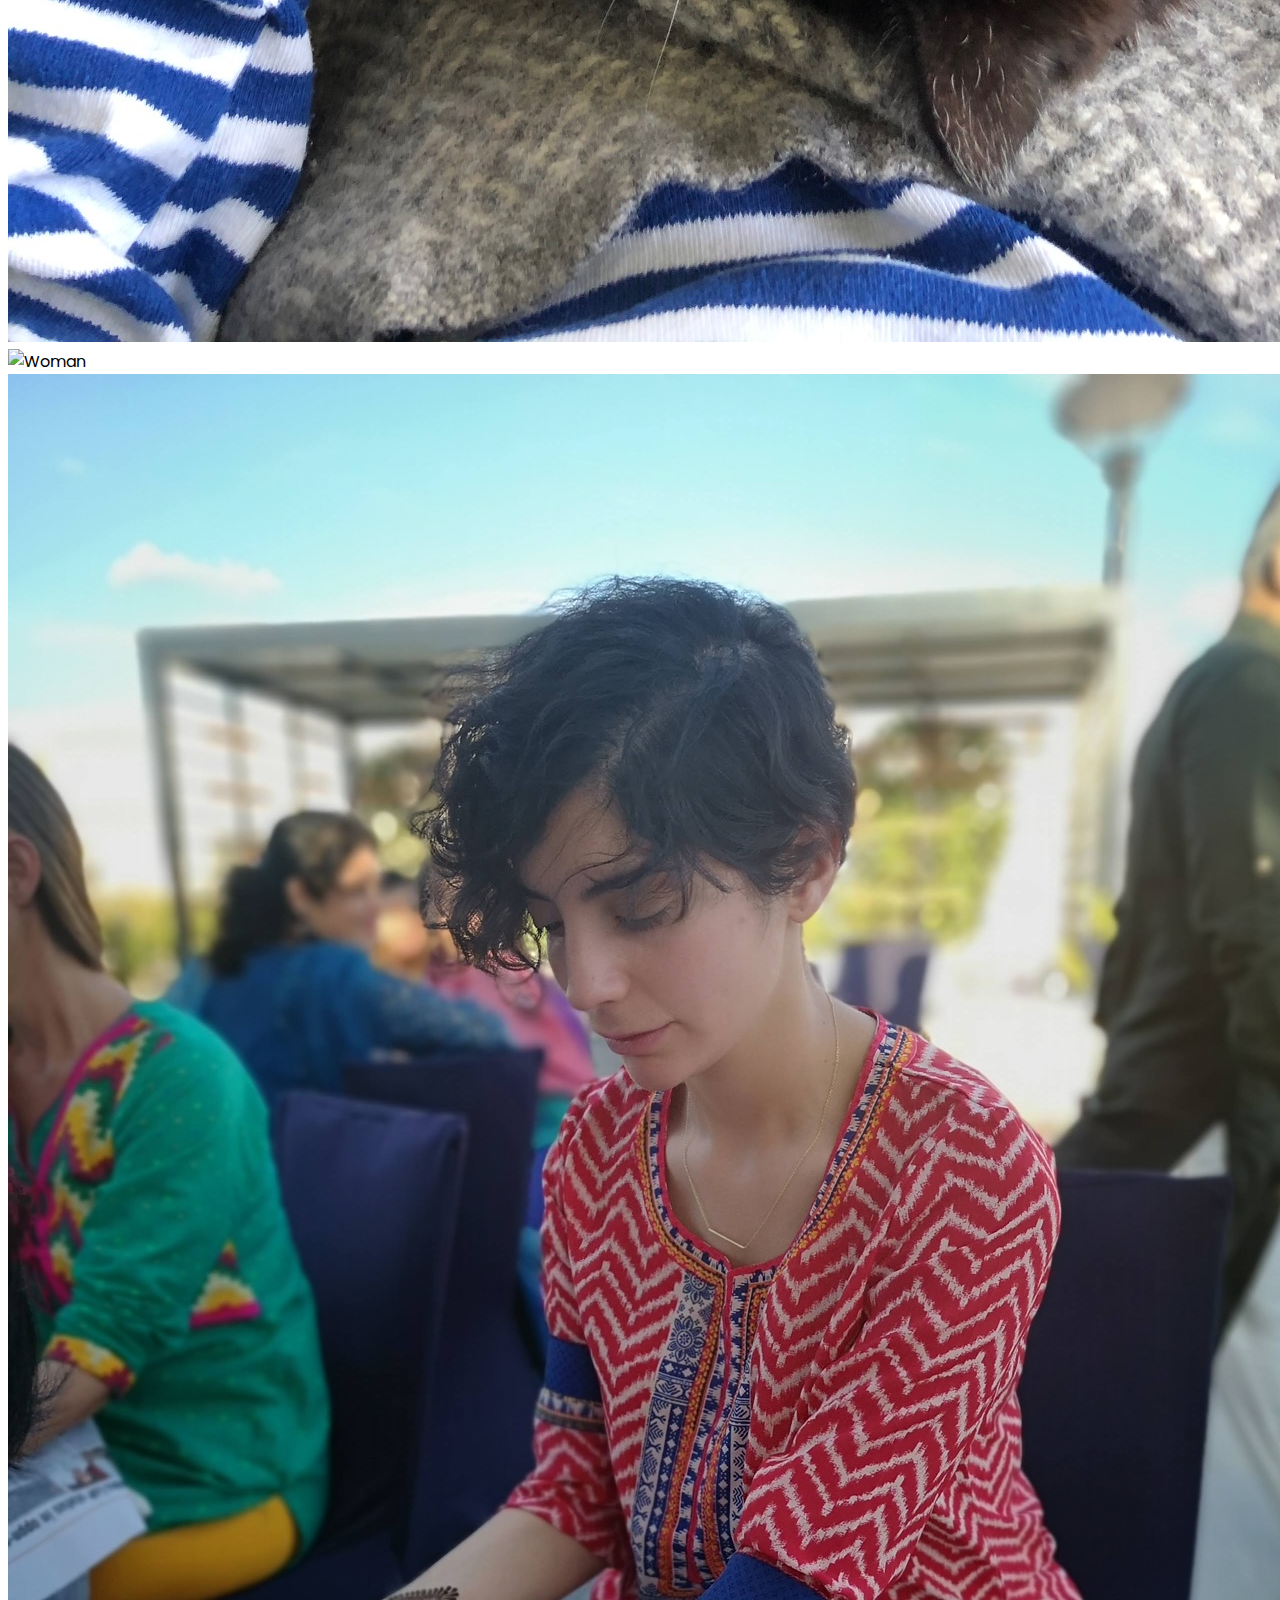
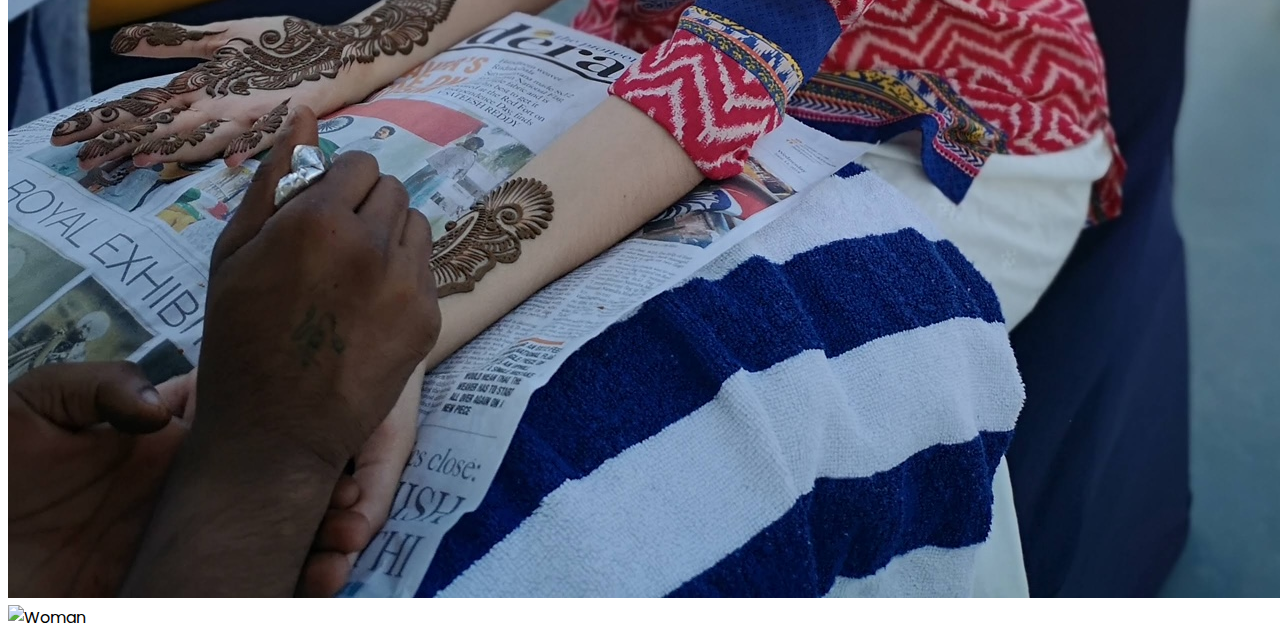
==== commit c05bd544: "responsiveness tuning for better looking site" ====
--- a/index.html
+++ b/index.html
@@ -54,9 +54,13 @@
       <div class="container">
         <div class="row">
           <div class="col-6 d-none d-xl-block">
-            <img src="/images/profile.png" alt="Woman" class="img-fluid" />
+            <img
+              src="/images/profile.png"
+              alt="Woman"
+              class="img-fluid hide-img"
+            />
           </div>
-          <div class="col-xl-6 text-center-small">
+          <div class="col-xl-6 text-center">
             <h3>Hi there, I'm</h3>
             <span class="name bold">Kamilla Navrotsky</span>
             <br />
@@ -70,23 +74,9 @@
             <span class="sub-heading invisible-small">, </span>
             <span class="text-outline blue invisible-small"> Sweden</span>
             <br />
-
-            <!-- Add PDF URL with Resume uploaded to it -->
-            <a
-              href=""
-              class="btn btn-light hero-btn p-3 btn-center-small"
-              role="button"
-              >Download resume</a
-            >
-            <!-- Link to Portfolio-->
             <a
               href="/portfolio.html"
-              class="
-                btn btn-outline-light
-                hero-btn-outline
-                p-3
-                btn-center-small
-              "
+              class="btn btn-light hero-btn p-3 btn-center-small"
               >Check out my project portfolio</a
             >
           </div>
--- a/styles/styles.css
+++ b/styles/styles.css
@@ -42,6 +42,10 @@
 .sub-heading {
   font-size: calc(1.3rem + 0.6vw);
   font-weight: 500;
+}
+
+.text-center {
+  text-align: center;
 }
 
 .text-outline {
@@ -82,21 +86,16 @@
 }
 
 .hero-btn {
-  font-weight: 700;
-  margin: 50px 10px 10px 50px;
-}
-
-.hero-btn-outline {
-  border: solid 1px;
-  font-weight: 700;
-  margin: 50px 50px 10px 10px;
-}
-
-.hero-btn:hover,
-.hero-btn-outline:hover {
+  transition: all 100ms ease-in-out;
+  display: block;
+  margin: 50px auto;
+  width: 300px;
+}
+
+.hero-btn:hover {
   background: var(--accent-color);
   color: white;
-  border: solid 2px var(--accent-color);
+  border: solid 1px var(--accent-color);
 }
 
 .li-passion {
@@ -241,6 +240,14 @@
   color: var(--accent-color);
 }
 
+@media (max-width: 1400px) and (min-width: 1200px) {
+  .hide-img {
+    position: absolute;
+    top: 341px;
+    width: 500px;
+  }
+}
+
 @media (max-width: 1200px) {
   .invisible-small {
     display: none;
@@ -274,10 +281,6 @@
     font-size: 30px;
   }
 
-  .text-center-small {
-    text-align: center;
-  }
-
   .name {
     font-size: 35px;
   }
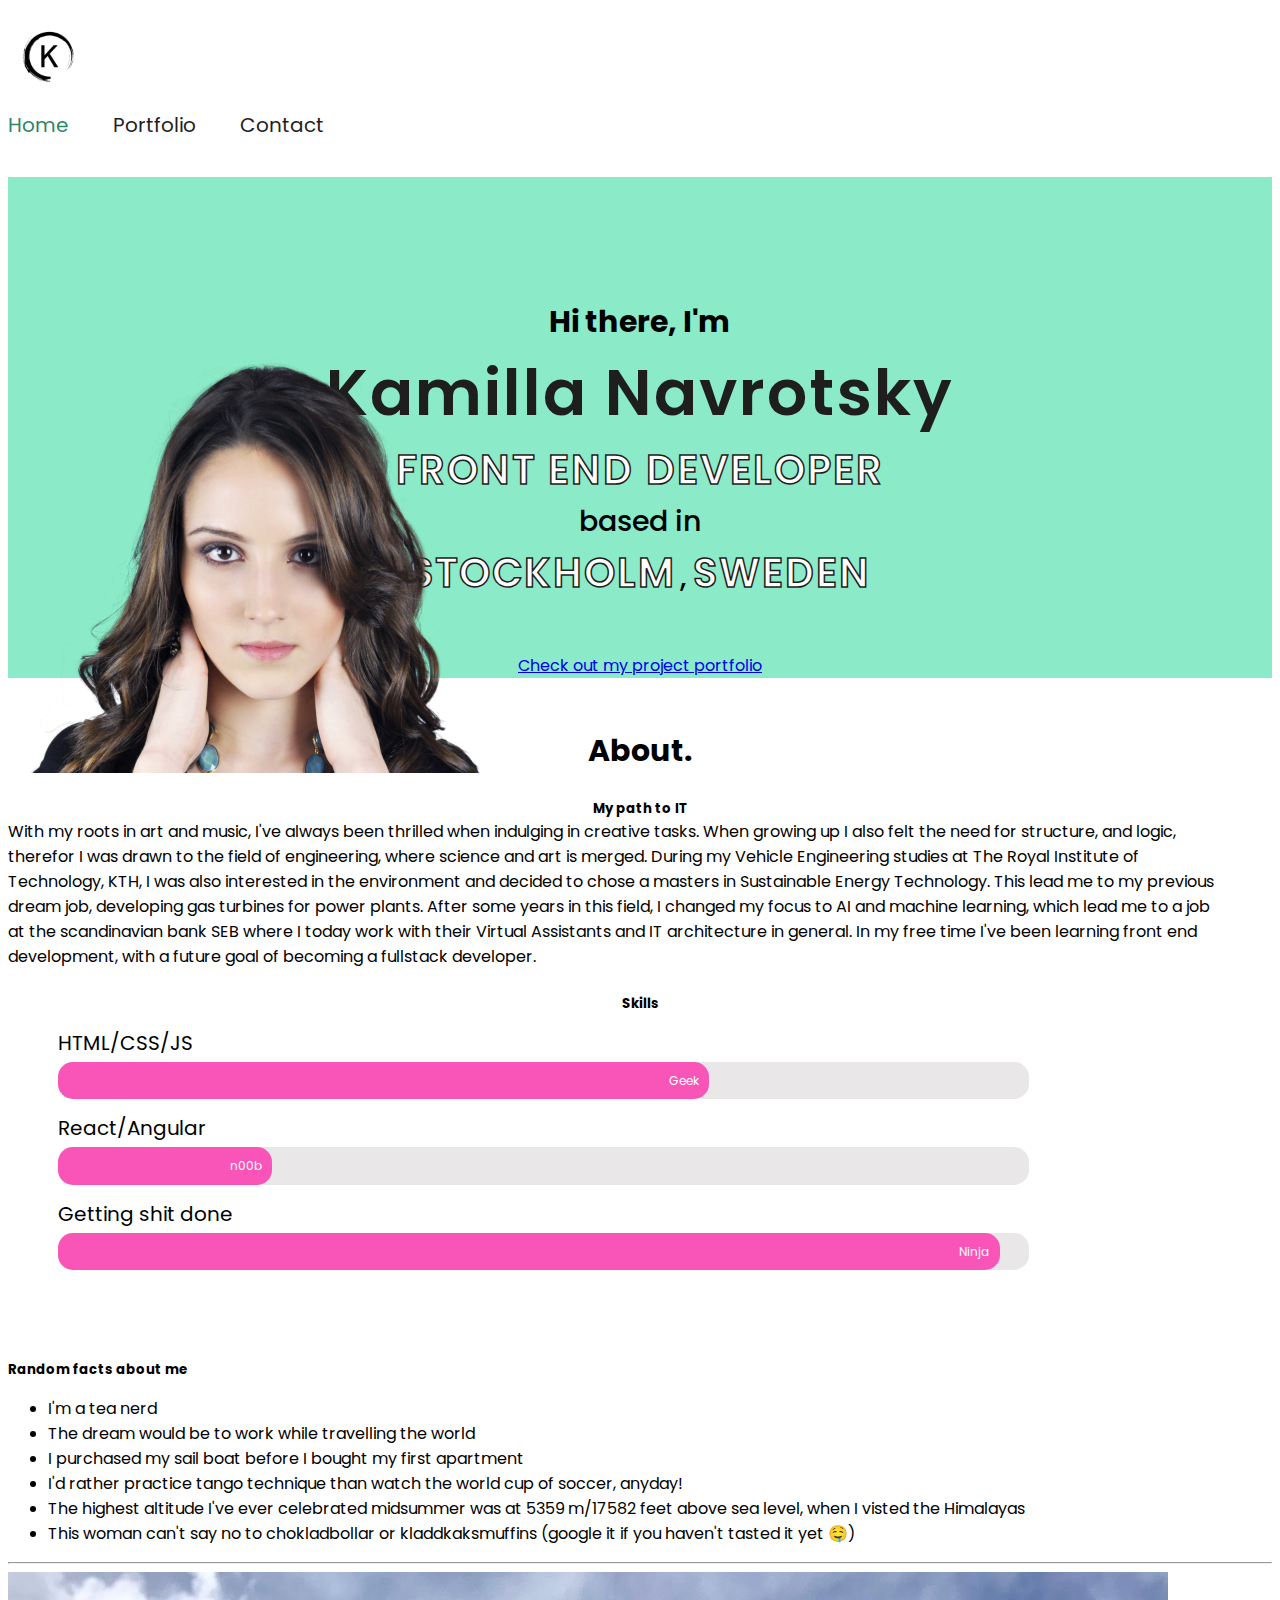
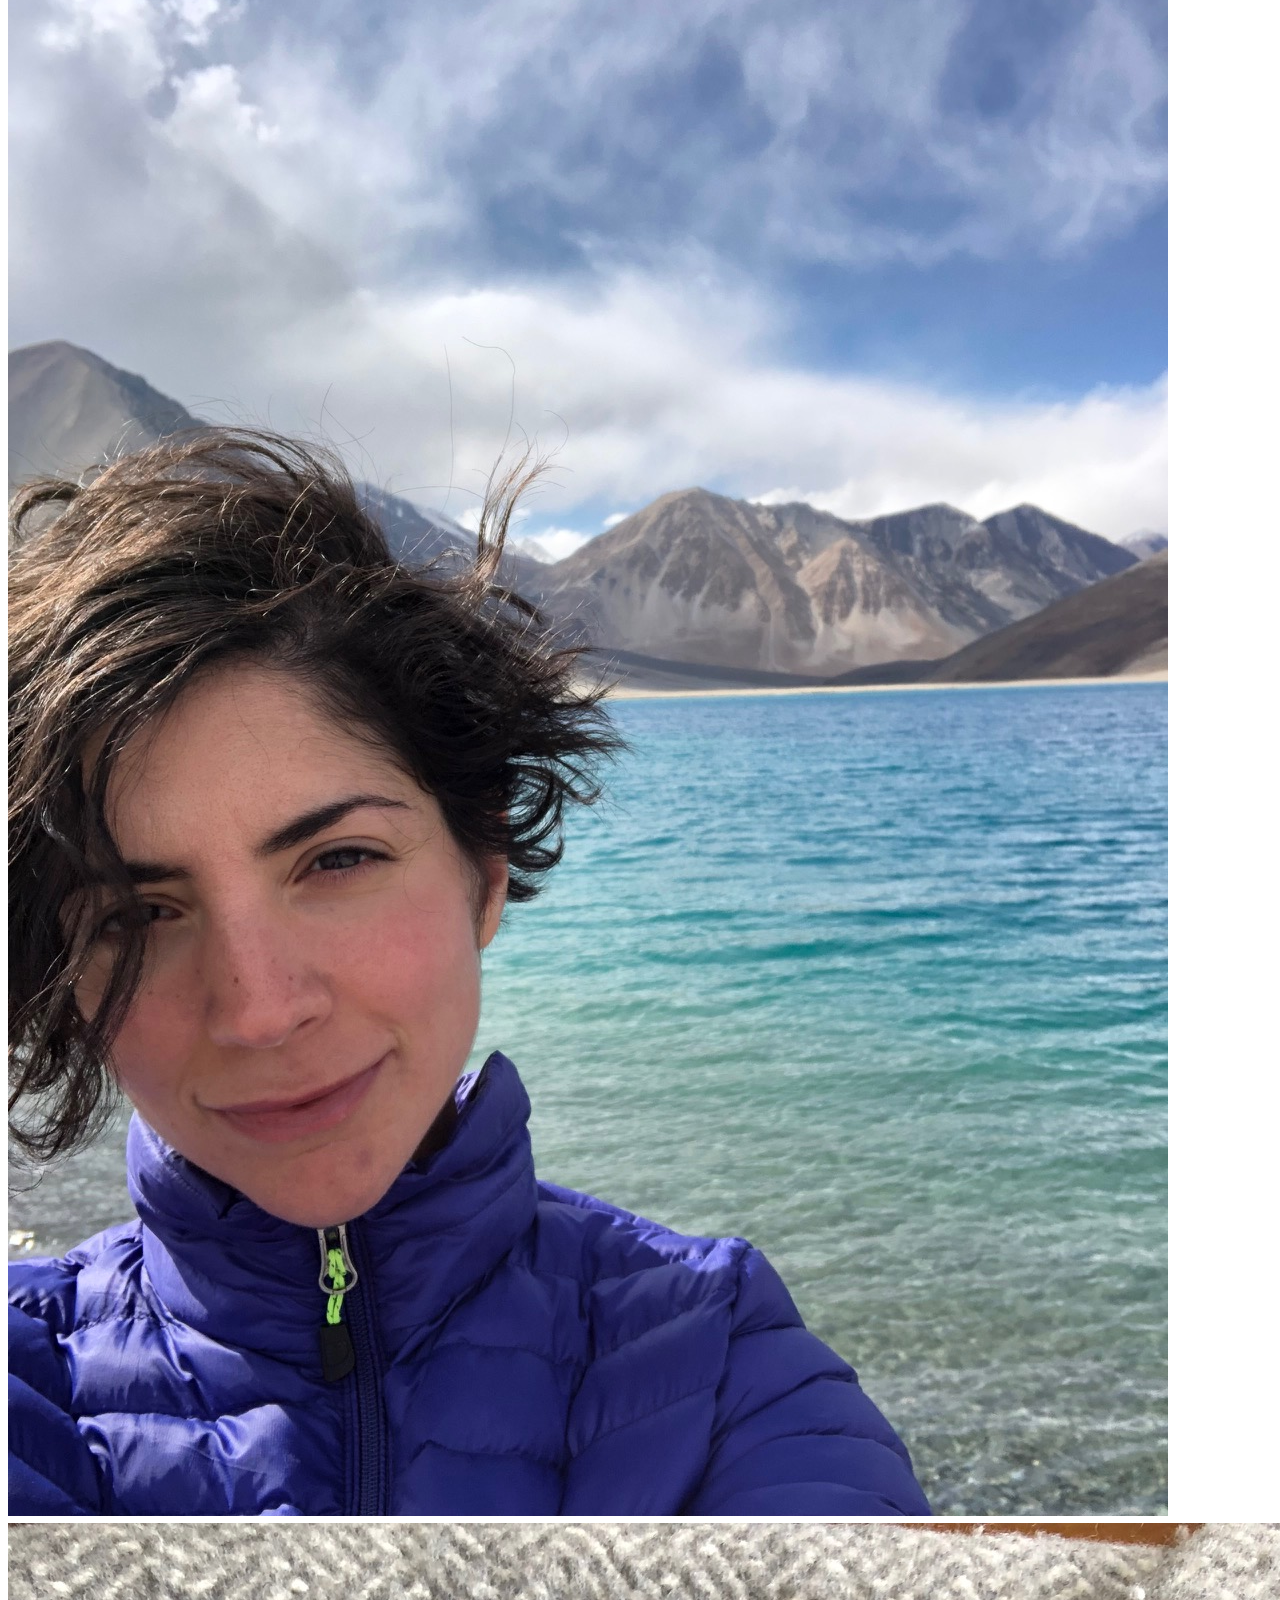
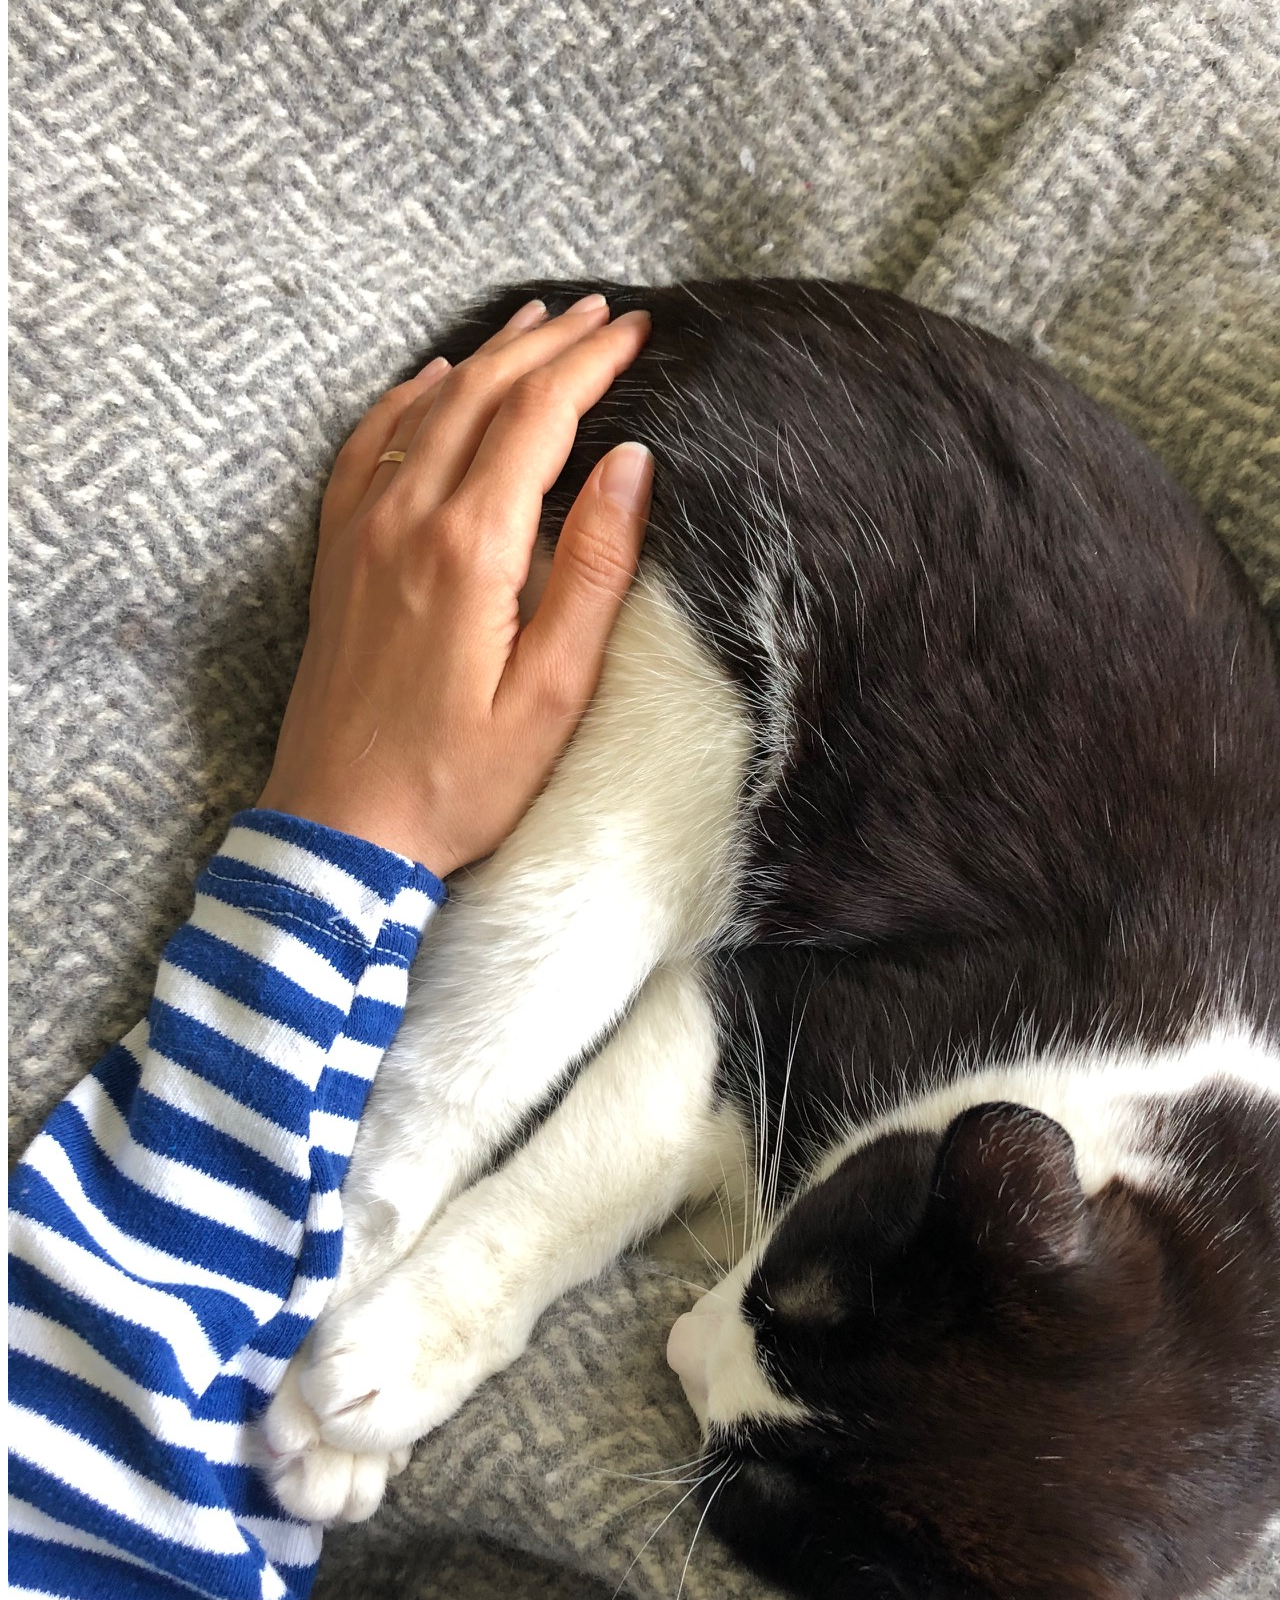
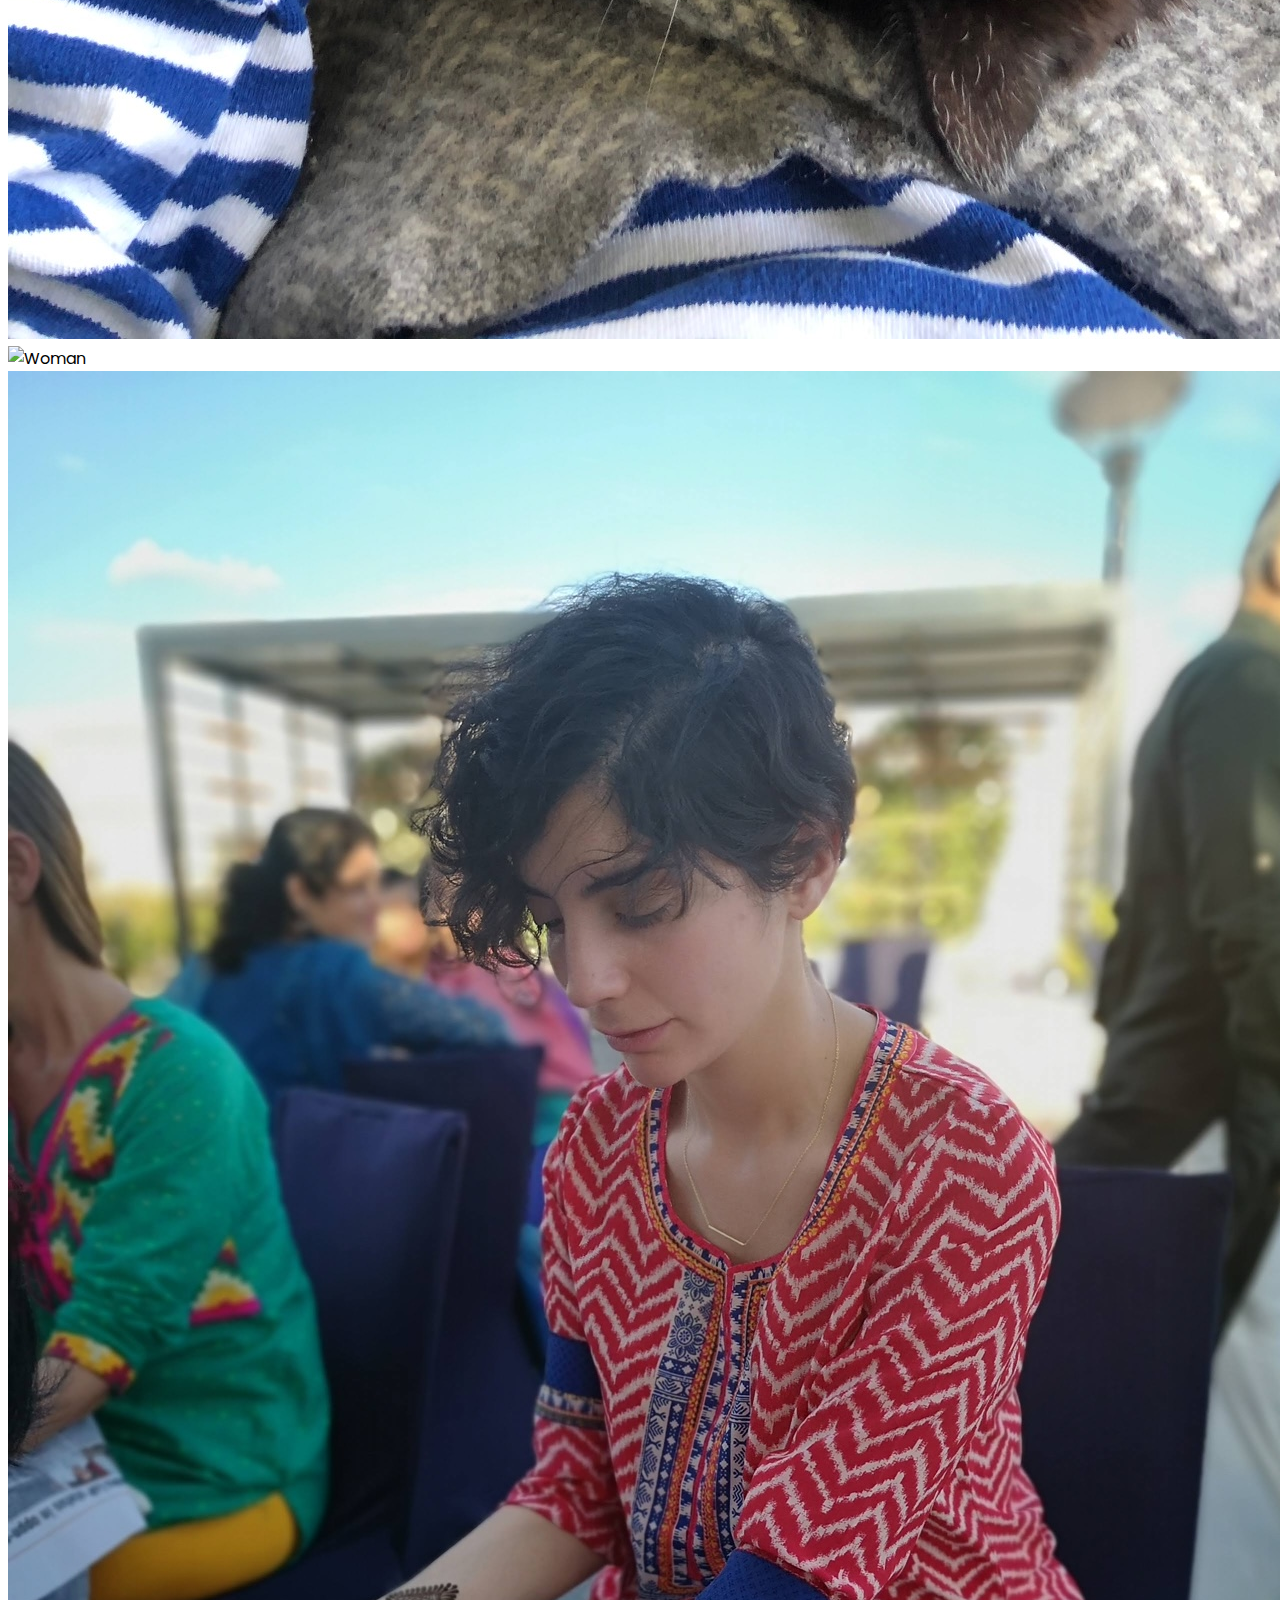
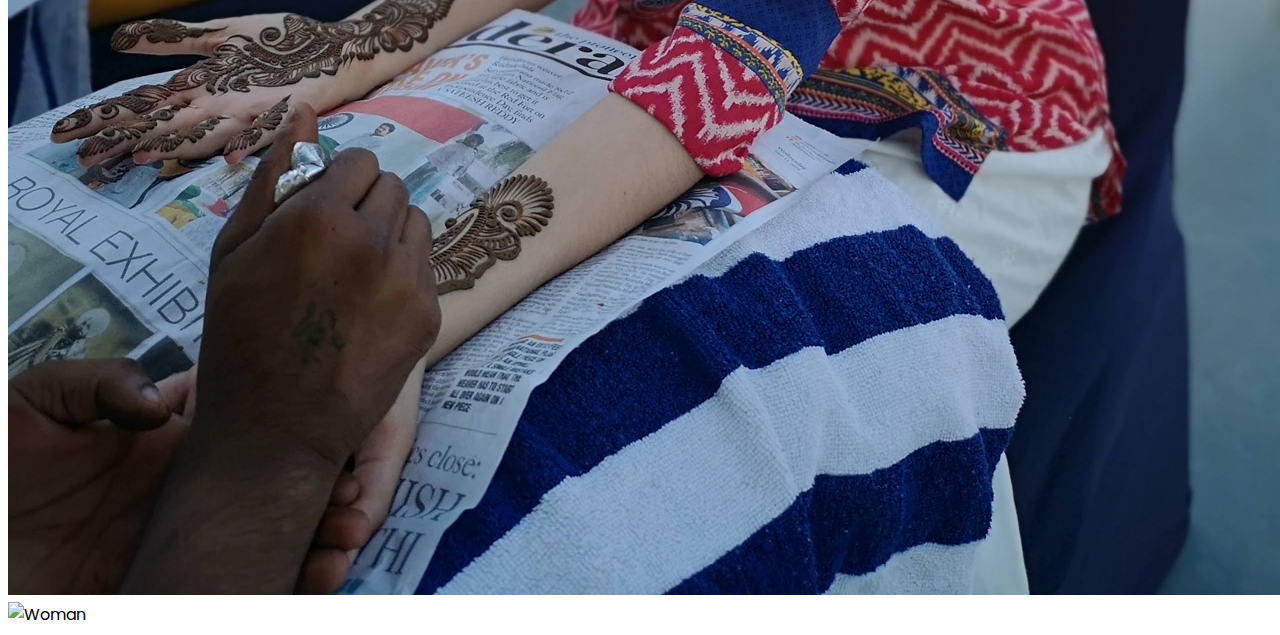
==== commit c0ecaf2d: "left-box and right-box" ====
--- a/index.html
+++ b/index.html
@@ -88,8 +88,8 @@
       <h3>About.</h3>
       <div class="row">
         <div class="col-lg-6">
-          <h5 class="p-3">My path to IT</h5>
-          <div>
+          <h5 class="p-3 text-center">My path to IT</h5>
+          <div class="left-box">
             With my roots in art and music, I've always been thrilled when
             indulging in creative tasks. When growing up I also felt the need
             for structure, and logic, therefor I was drawn to the field of
@@ -106,20 +106,20 @@
           </div>
         </div>
         <div class="col-lg-6">
-          <h5 class="p-3">Skills</h5>
-          <p class="skills-title">HTML/CSS/JS</p>
-          <div class="container-1">
-            <div class="skill html">Geek</div>
-          </div>
-
-          <p class="skills-title">React/Angular</p>
-          <div class="container-1">
-            <div class="skill framework">n00b</div>
-          </div>
-
-          <p class="skills-title">Getting shit done</p>
-          <div class="container-1">
-            <div class="skill done">Ninja</div>
+          <h5 class="p-3 text-center">Skills</h5>
+          <div class="right-box">
+            <p class="skills-title">HTML/CSS/JS</p>
+            <div class="container-1">
+              <div class="skill html">Geek</div>
+            </div>
+            <p class="skills-title">React/Angular</p>
+            <div class="container-1">
+              <div class="skill framework">n00b</div>
+            </div>
+            <p class="skills-title">Getting shit done</p>
+            <div class="container-1">
+              <div class="skill done">Ninja</div>
+            </div>
           </div>
         </div>
       </div>
--- a/styles/styles.css
+++ b/styles/styles.css
@@ -98,6 +98,14 @@
   border: solid 1px var(--accent-color);
 }
 
+.left-box {
+  margin: 0 50px 0 0;
+}
+
+.right-box {
+  margin: 0 0 0 50px;
+}
+
 .li-passion {
   list-style: none;
   margin: 20px 70px;
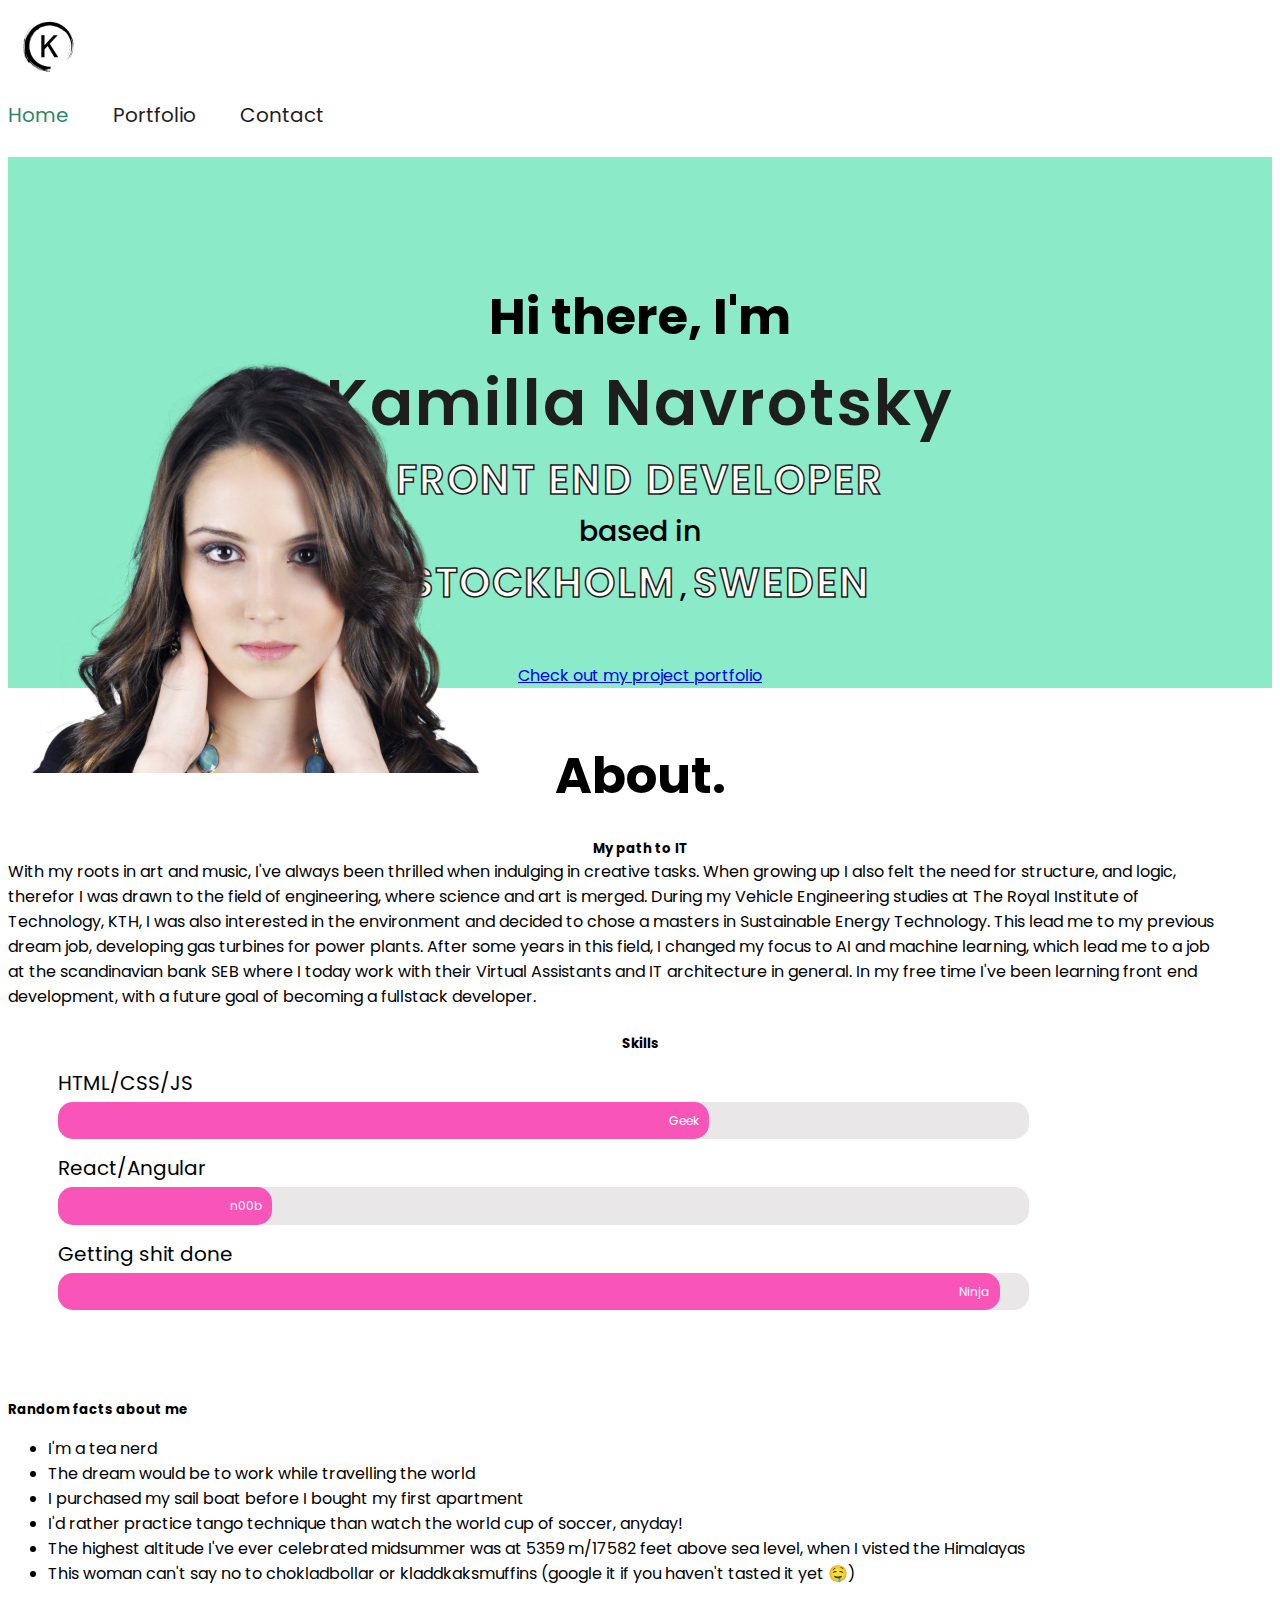
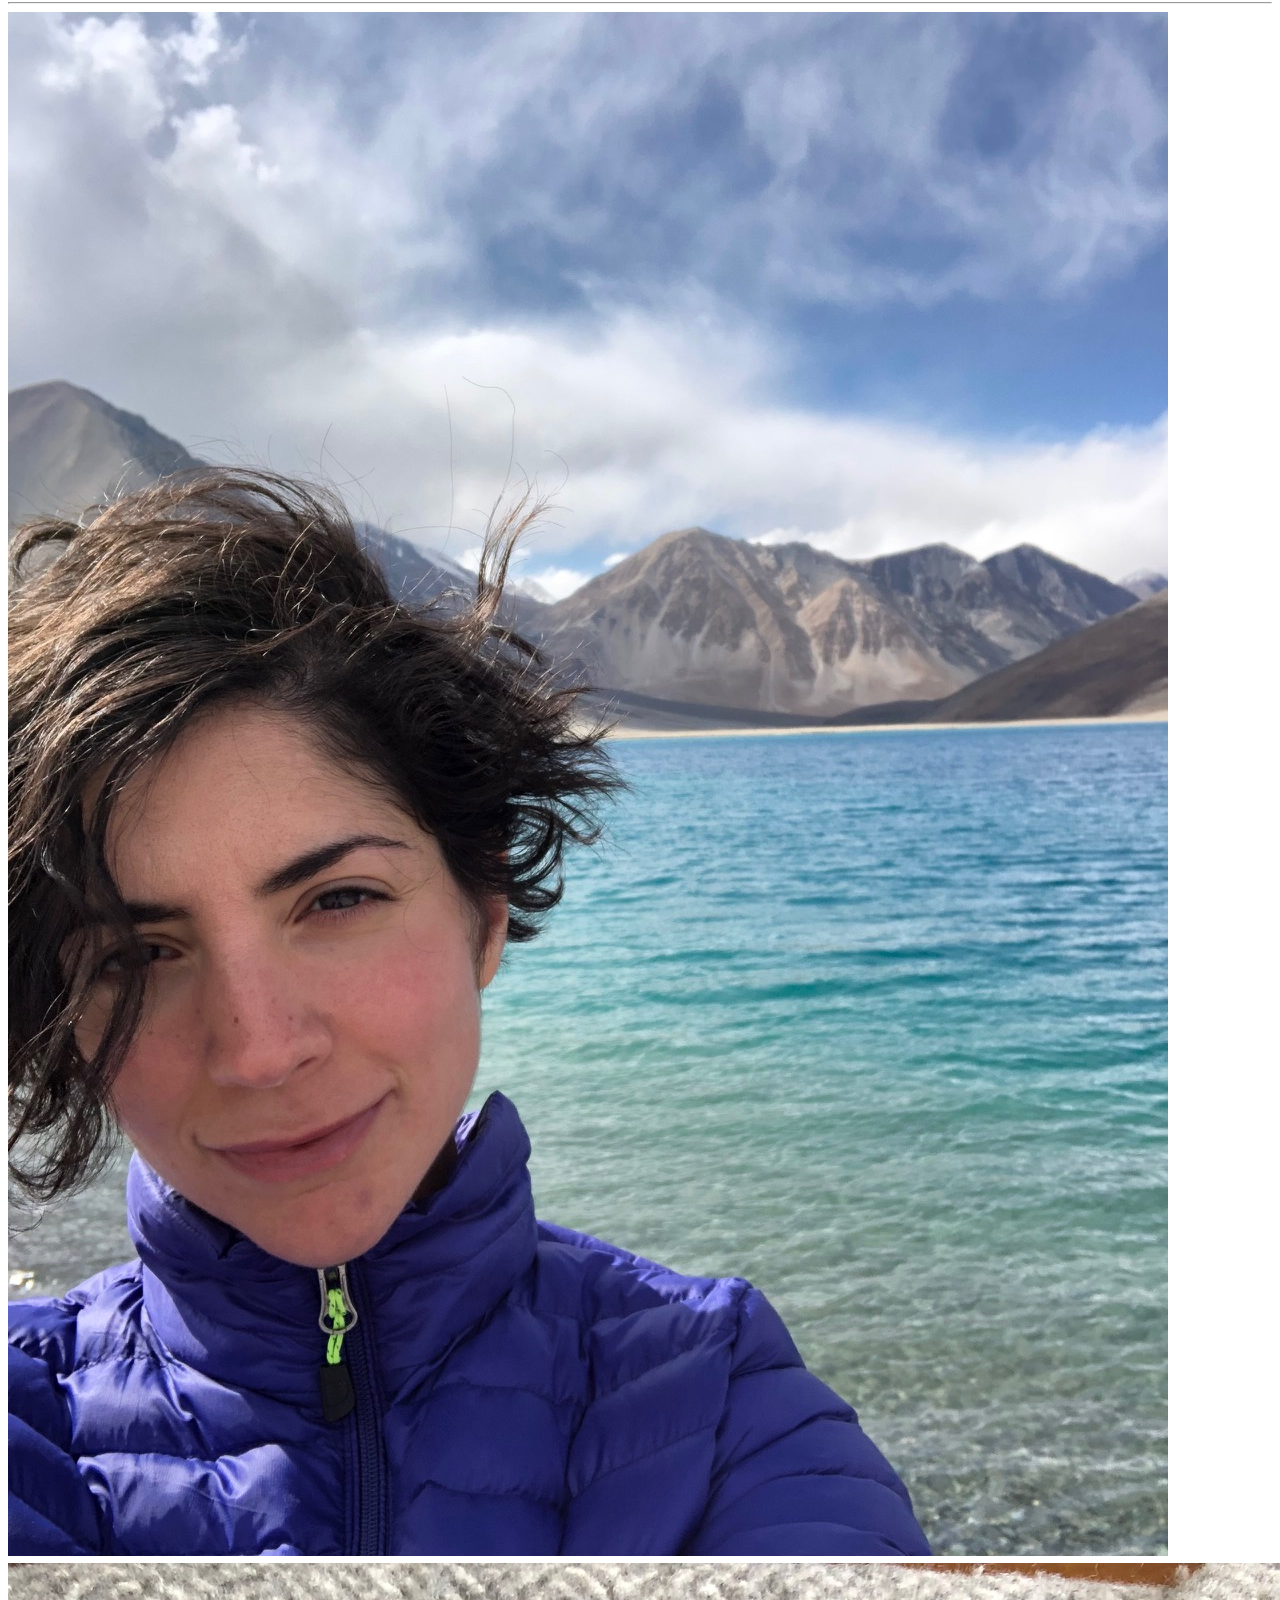
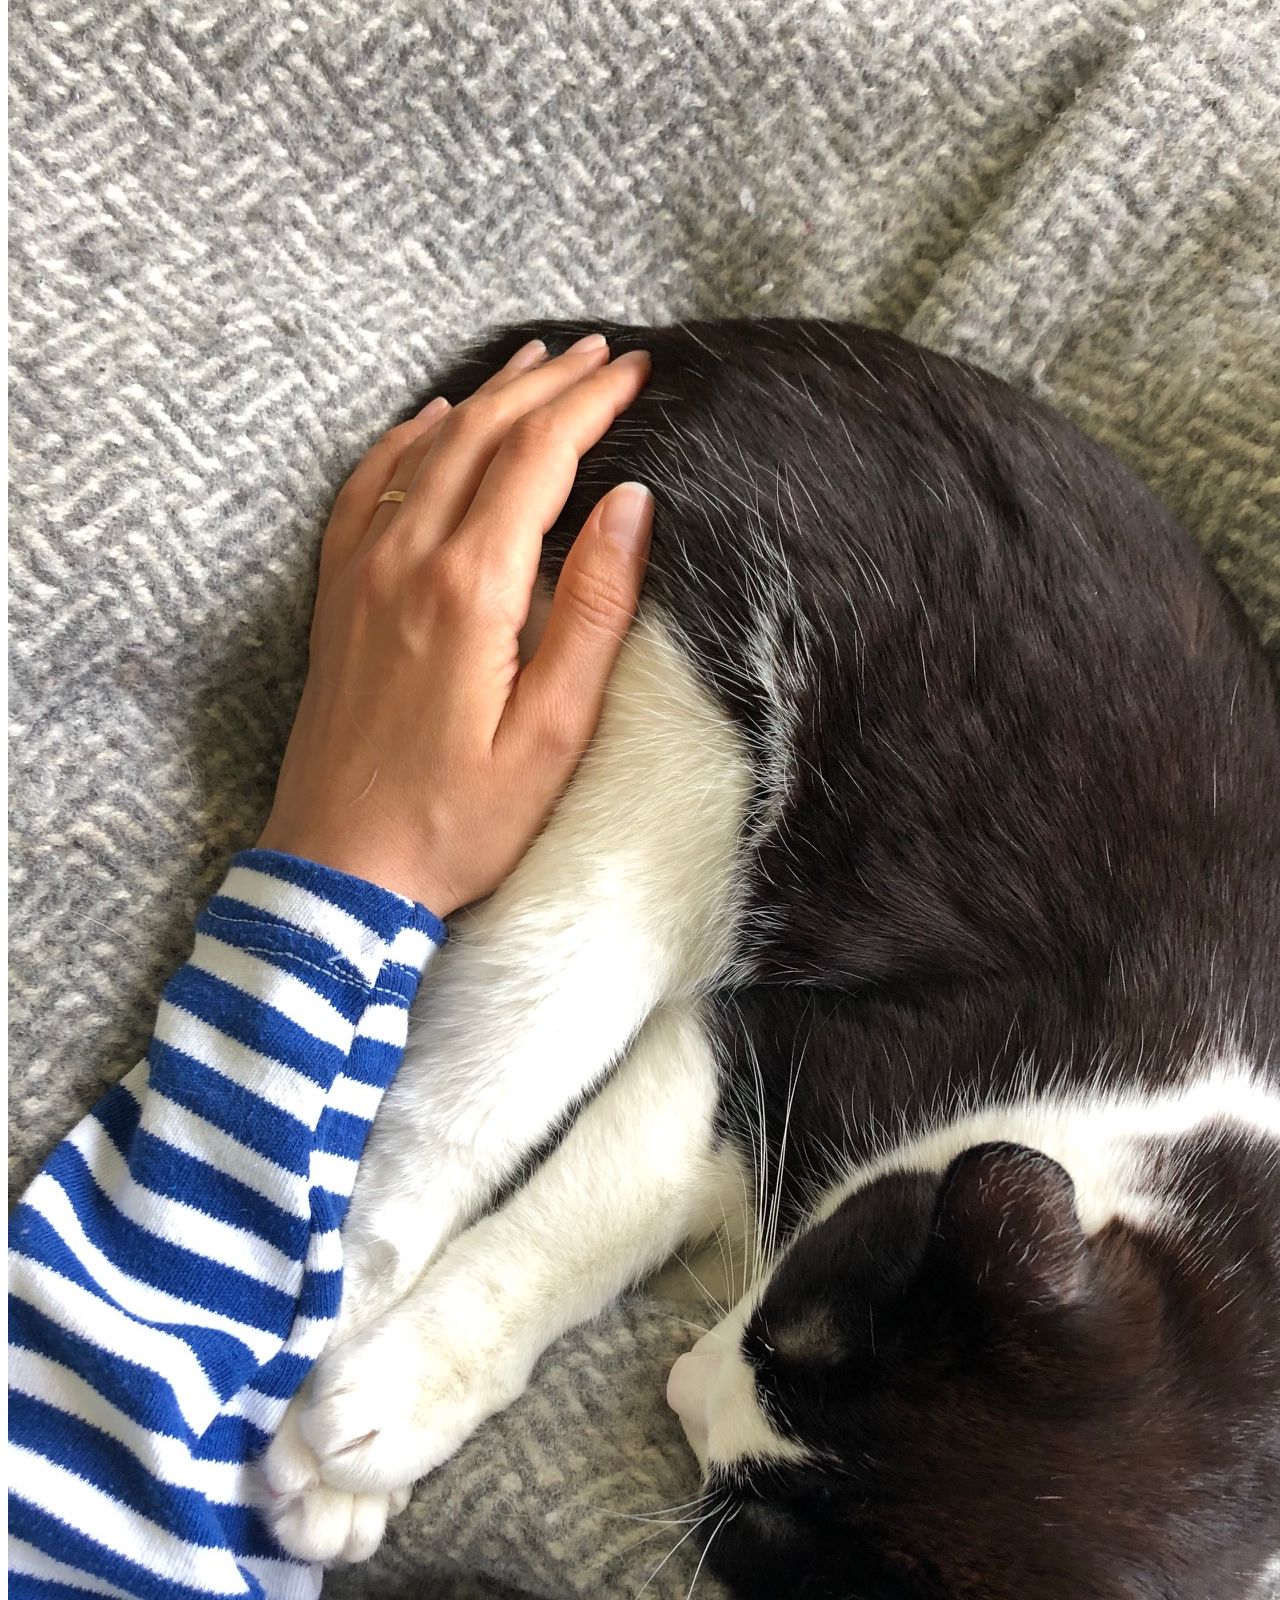
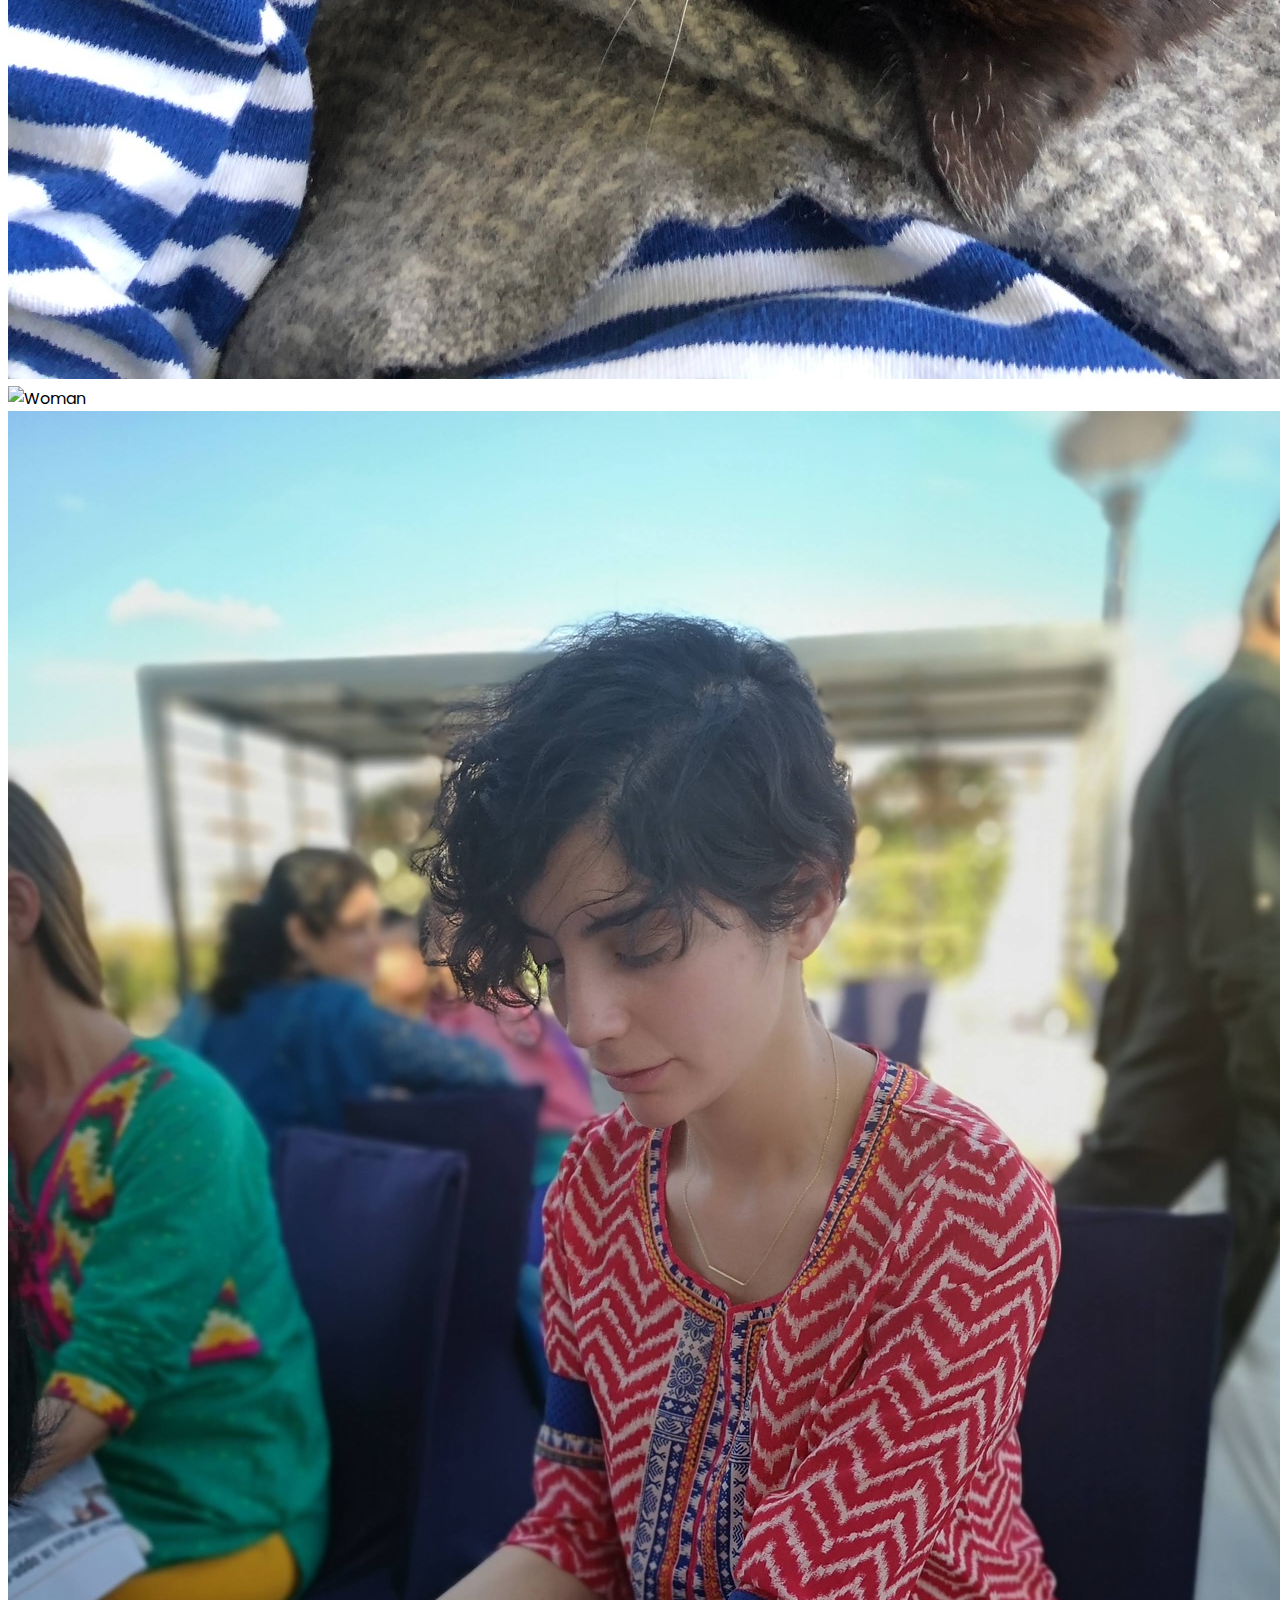
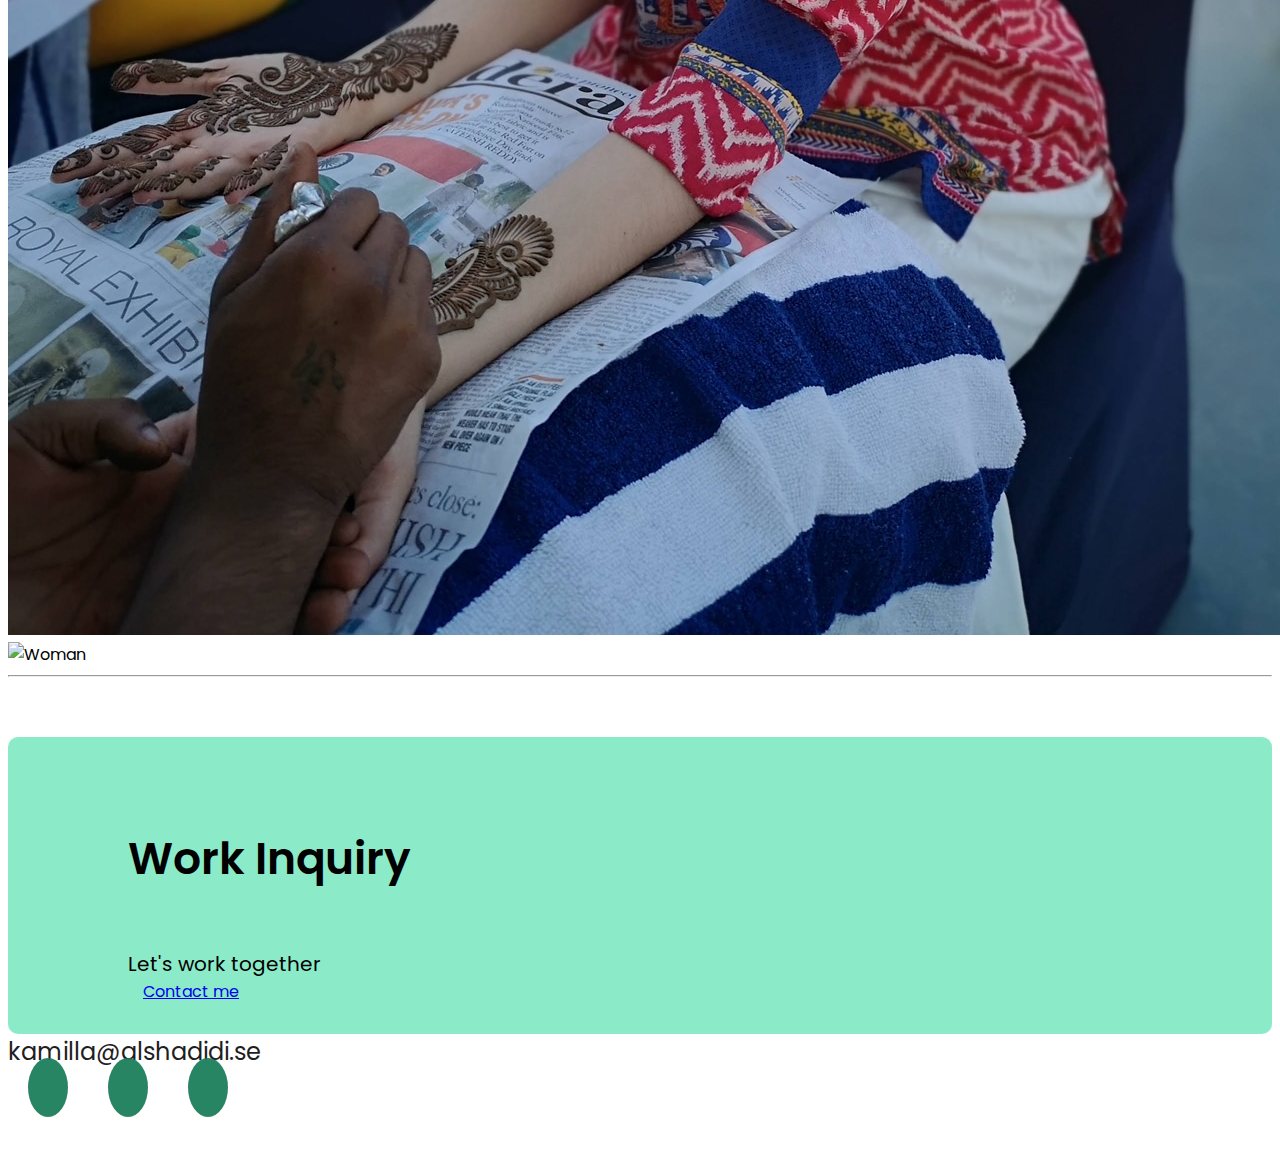
==== commit fb2449e8: "Added footer incl. media query" ====
--- a/index.html
+++ b/index.html
@@ -35,7 +35,9 @@
   <body>
     <div class="nav-bar">
       <nav class="d-flex justify-content-between">
-        <img src="/images/logo-square.jpg" alt="logo" class="resize" />
+        <a href="/"
+          ><img src="/images/logo-square.jpg" alt="logo" class="resize"
+        /></a>
         <ul>
           <li class="active xs">
             <a href="/">Home</a>
@@ -76,7 +78,12 @@
             <br />
             <a
               href="/portfolio.html"
-              class="btn btn-light hero-btn p-3 btn-center-small"
+              class="
+                btn btn-light
+                hero-btn hero-btn-margin
+                p-3
+                btn-center-small
+              "
               >Check out my project portfolio</a
             >
           </div>
@@ -184,6 +191,46 @@
             class="img-fluid d-none d-sm-block"
           />
         </div>
+
+        <hr />
+        <footer>
+          <div class="footer">
+            <div class="footer-contact d-flex justify-content-between mb-5">
+              <div>
+                <h4 class="bold">Work Inquiry</h4>
+                <p>Let's work together</p>
+              </div>
+              <div>
+                <a href="/contact.html" class="btn btn-light footer-btn"
+                  >Contact me</a
+                >
+              </div>
+            </div>
+
+            <div class="d-flex justify-content-center">
+              <a
+                href="mailto:kamilla.alshadidi@gmail.com"
+                class="email-link mb-5"
+                >kamilla@alshadidi.se</a
+              >
+            </div>
+            <div class="social-links d-flex justify-content-center">
+              <a href="https://github.com/kamillaallimak" target="_blank"
+                ><i class="fab fa-github"></i
+              ></a>
+              <a
+                href="https://www.instagram.com/kamilla_allimak/"
+                target="_blank"
+                ><i class="fab fa-instagram"></i
+              ></a>
+              <a
+                href="https://www.facebook.com/kamilla.alshadidi"
+                target="_blank"
+                ><i class="fab fa-facebook-square"></i
+              ></a>
+            </div>
+          </div>
+        </footer>
       </div>
     </div>
   </body>
--- a/styles/styles.css
+++ b/styles/styles.css
@@ -4,6 +4,7 @@
   --secondary-color: rgb(31, 30, 31);
   --font-family: "Poppins", sans-serif;
   --box-shadow: 0 5px 10px rgba(0, 0, 0, 0.3);
+  --active-branding-color: rgba(28, 126, 92, 0.948);
 }
 
 body {
@@ -19,9 +20,12 @@
 }
 
 h3 {
-  font-size: 30px;
+  font-size: 50px;
   margin: 30px 0 0 0;
   text-align: center;
+}
+h4 {
+  font-size: 44px;
 }
 
 h5 {
@@ -86,13 +90,14 @@
 }
 
 .hero-btn {
-  transition: all 100ms ease-in-out;
+  transition: all 150ms ease-in-out;
   display: block;
+  width: 300px;
   margin: 50px auto;
-  width: 300px;
-}
-
-.hero-btn:hover {
+}
+
+.hero-btn:hover,
+.footer-btn:hover {
   background: var(--accent-color);
   color: white;
   border: solid 1px var(--accent-color);
@@ -215,7 +220,7 @@
 }
 
 nav {
-  padding: 20px 0;
+  padding: 10px 0;
 }
 
 nav img {
@@ -241,7 +246,7 @@
 }
 
 nav li.active a {
-  color: rgba(28, 126, 92, 0.948);
+  color: var(--active-branding-color);
 }
 
 nav li a:hover {
@@ -280,6 +285,51 @@
   }
 }
 
+footer .footer-btn {
+  width: 150px;
+  padding: 15px;
+  margin-top: 17px;
+}
+
+footer .footer-contact {
+  background: var(--brading-color);
+  padding: 30px 120px;
+  border-radius: 10px;
+}
+
+footer .email-link {
+  text-decoration: none;
+  color: var(--secondary-color);
+  font-size: 24px;
+}
+
+footer .email-link:hover {
+  color: var(--accent-color);
+}
+
+footer .footer {
+  margin: 60px 0;
+}
+
+footer p {
+  margin: 0;
+}
+
+footer .social-links a {
+  font-size: 25px;
+  margin: 0 20px;
+  color: white;
+  background: var(--active-branding-color);
+  padding: 12px 20px;
+  border-radius: 50%;
+  transition: all 110ms ease-in-out;
+}
+
+footer .social-links a:hover {
+  background: var(--brading-color);
+  color: var(--secondary-color);
+}
+
 @media (max-width: 768px) {
   h1 {
     font-size: 40px;
@@ -321,4 +371,25 @@
   .passion {
     display: none;
   }
-}
+
+  footer h4 {
+    font-size: 25px;
+  }
+
+  footer div p {
+    font-size: 15px;
+  }
+
+  footer .footer-btn {
+    width: 100px;
+    padding: 10px;
+    margin-top: 0px;
+    font-size: 15px;
+  }
+
+  footer .footer-contact {
+    background: var(--brading-color);
+    padding: 30px 20px;
+    border-radius: 10px;
+  }
+}
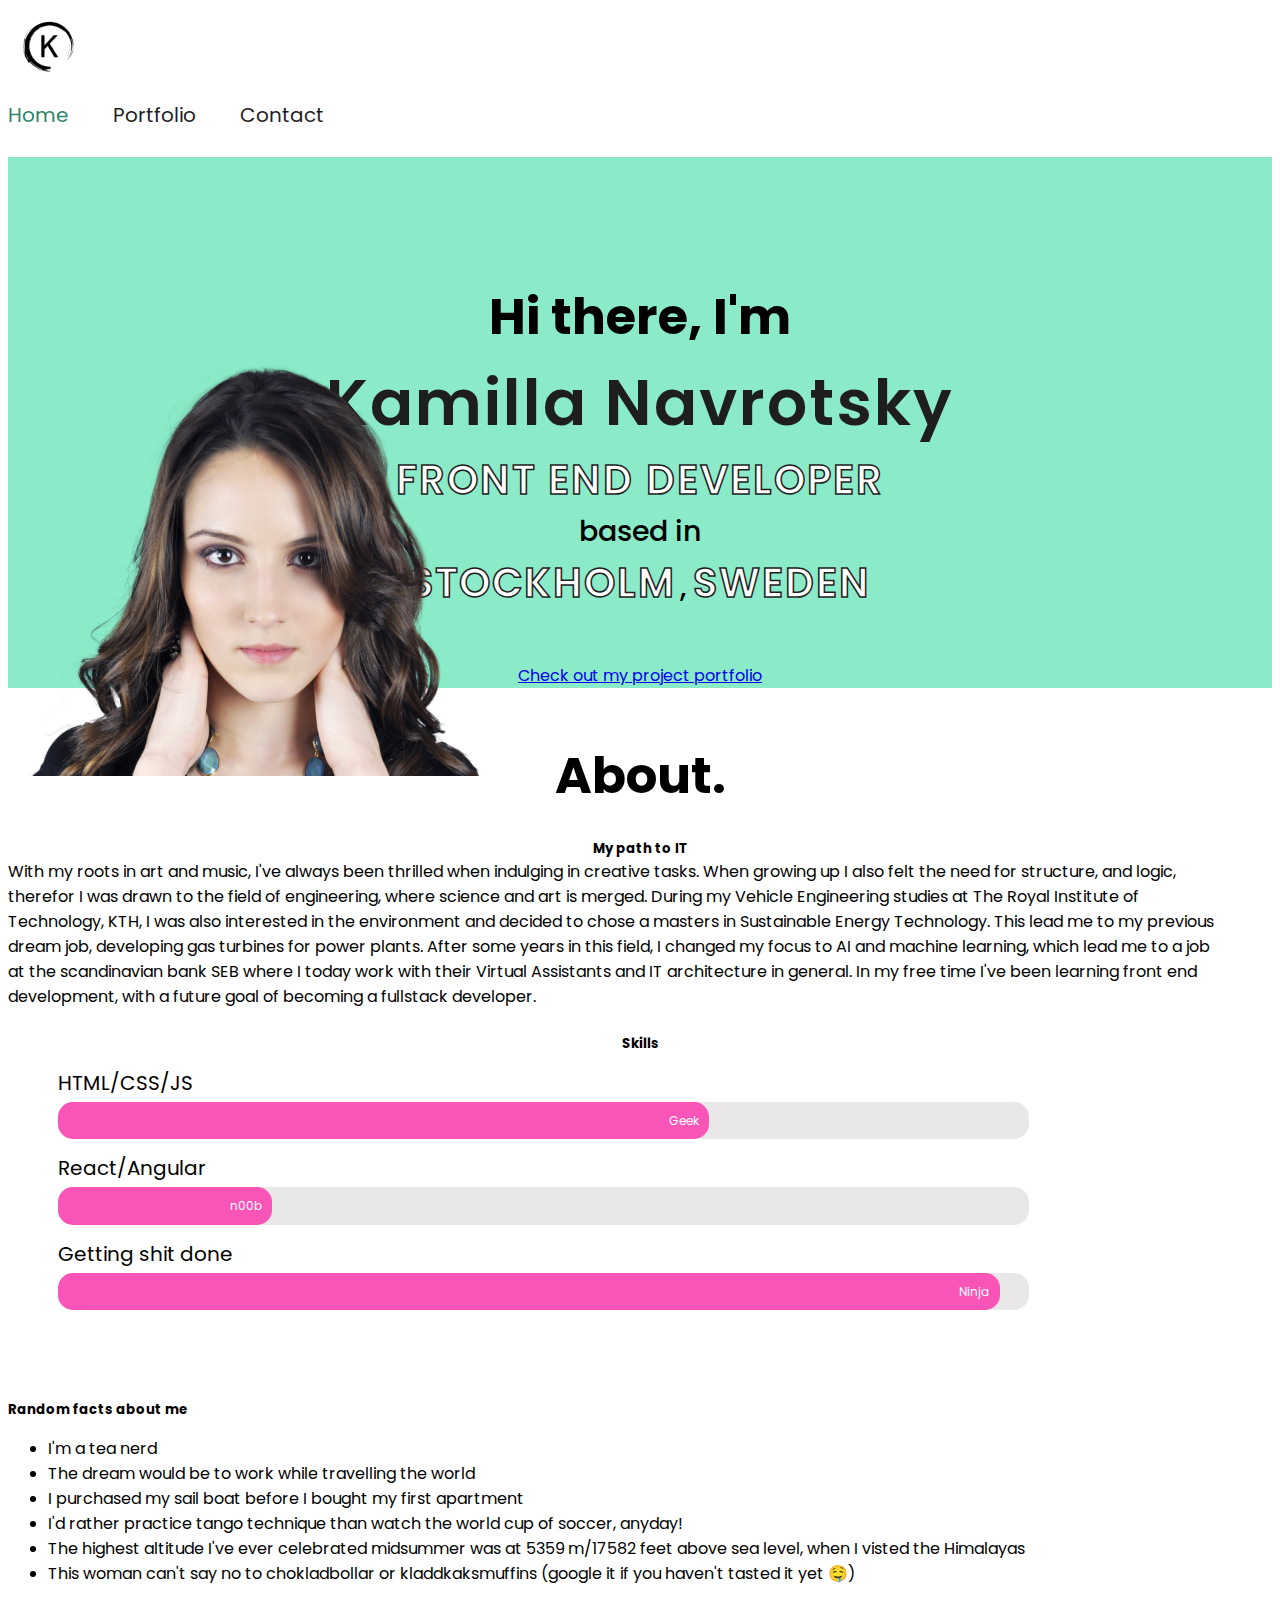
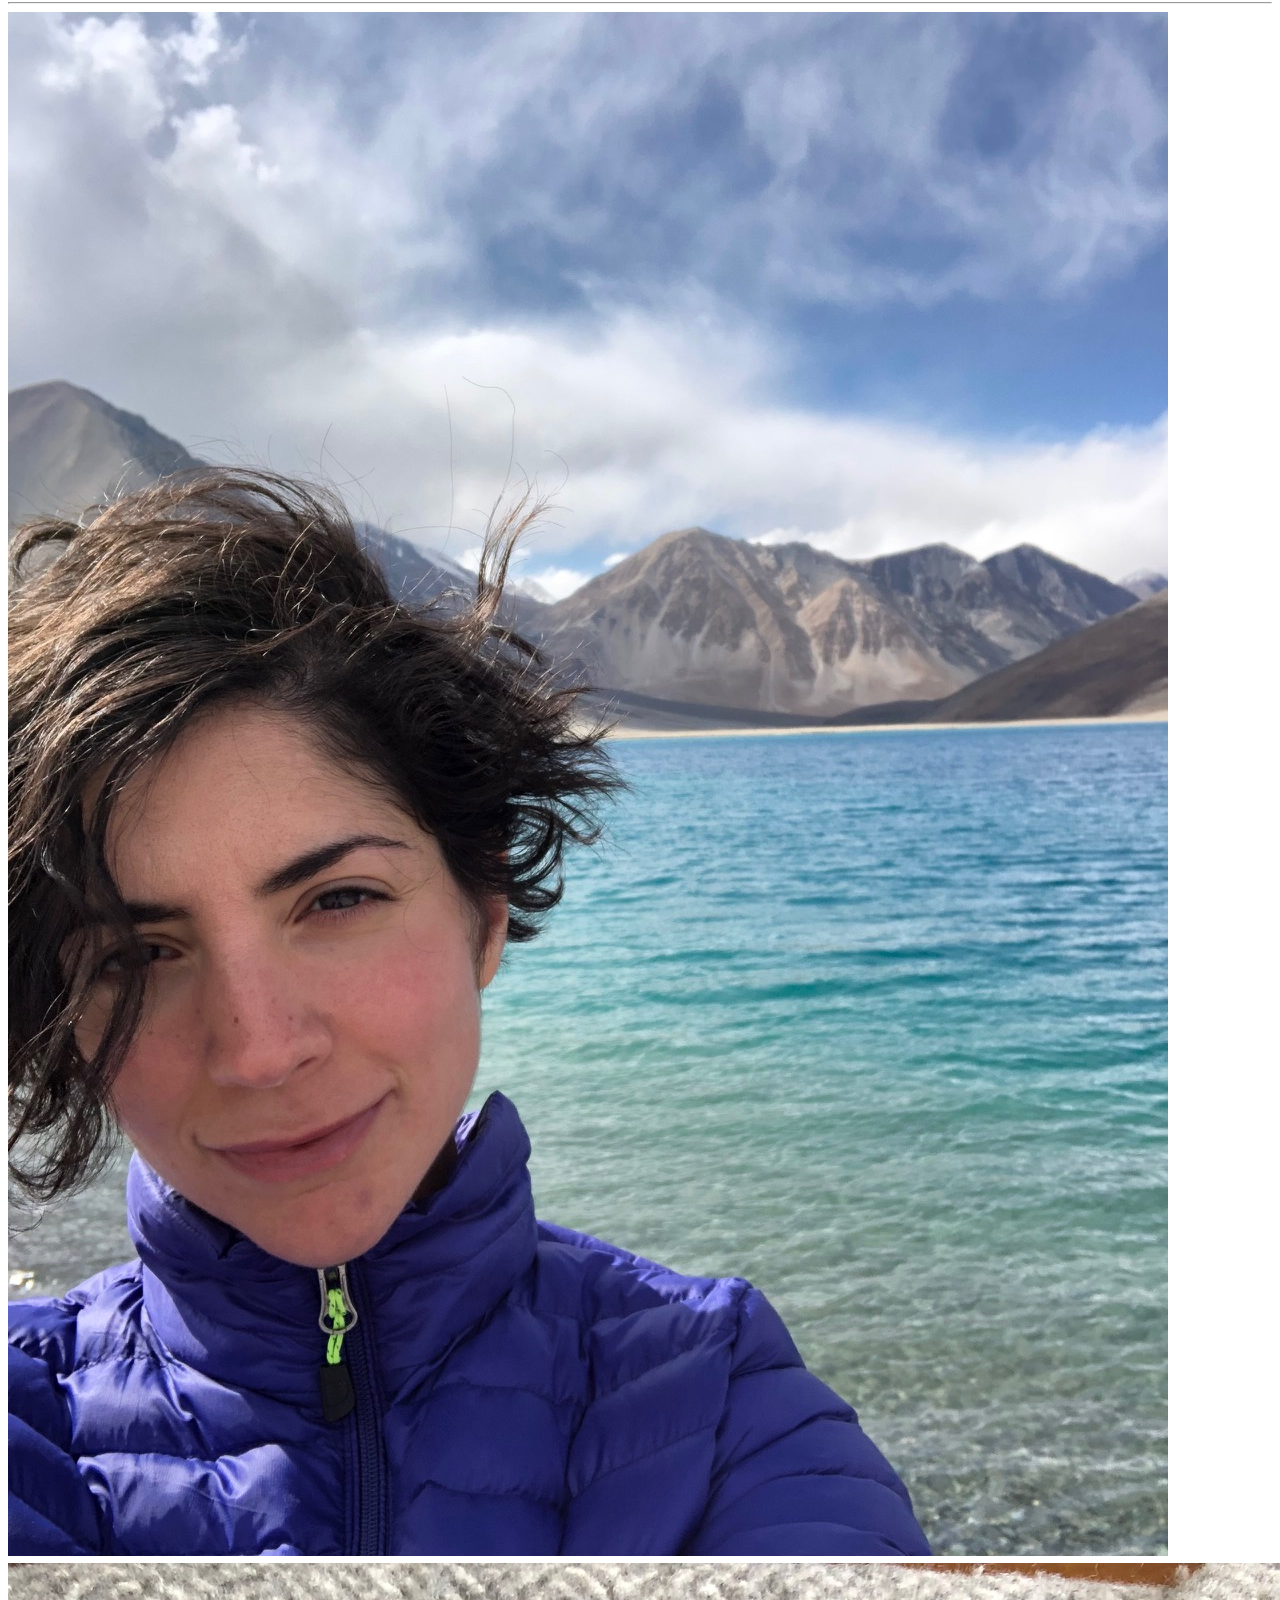
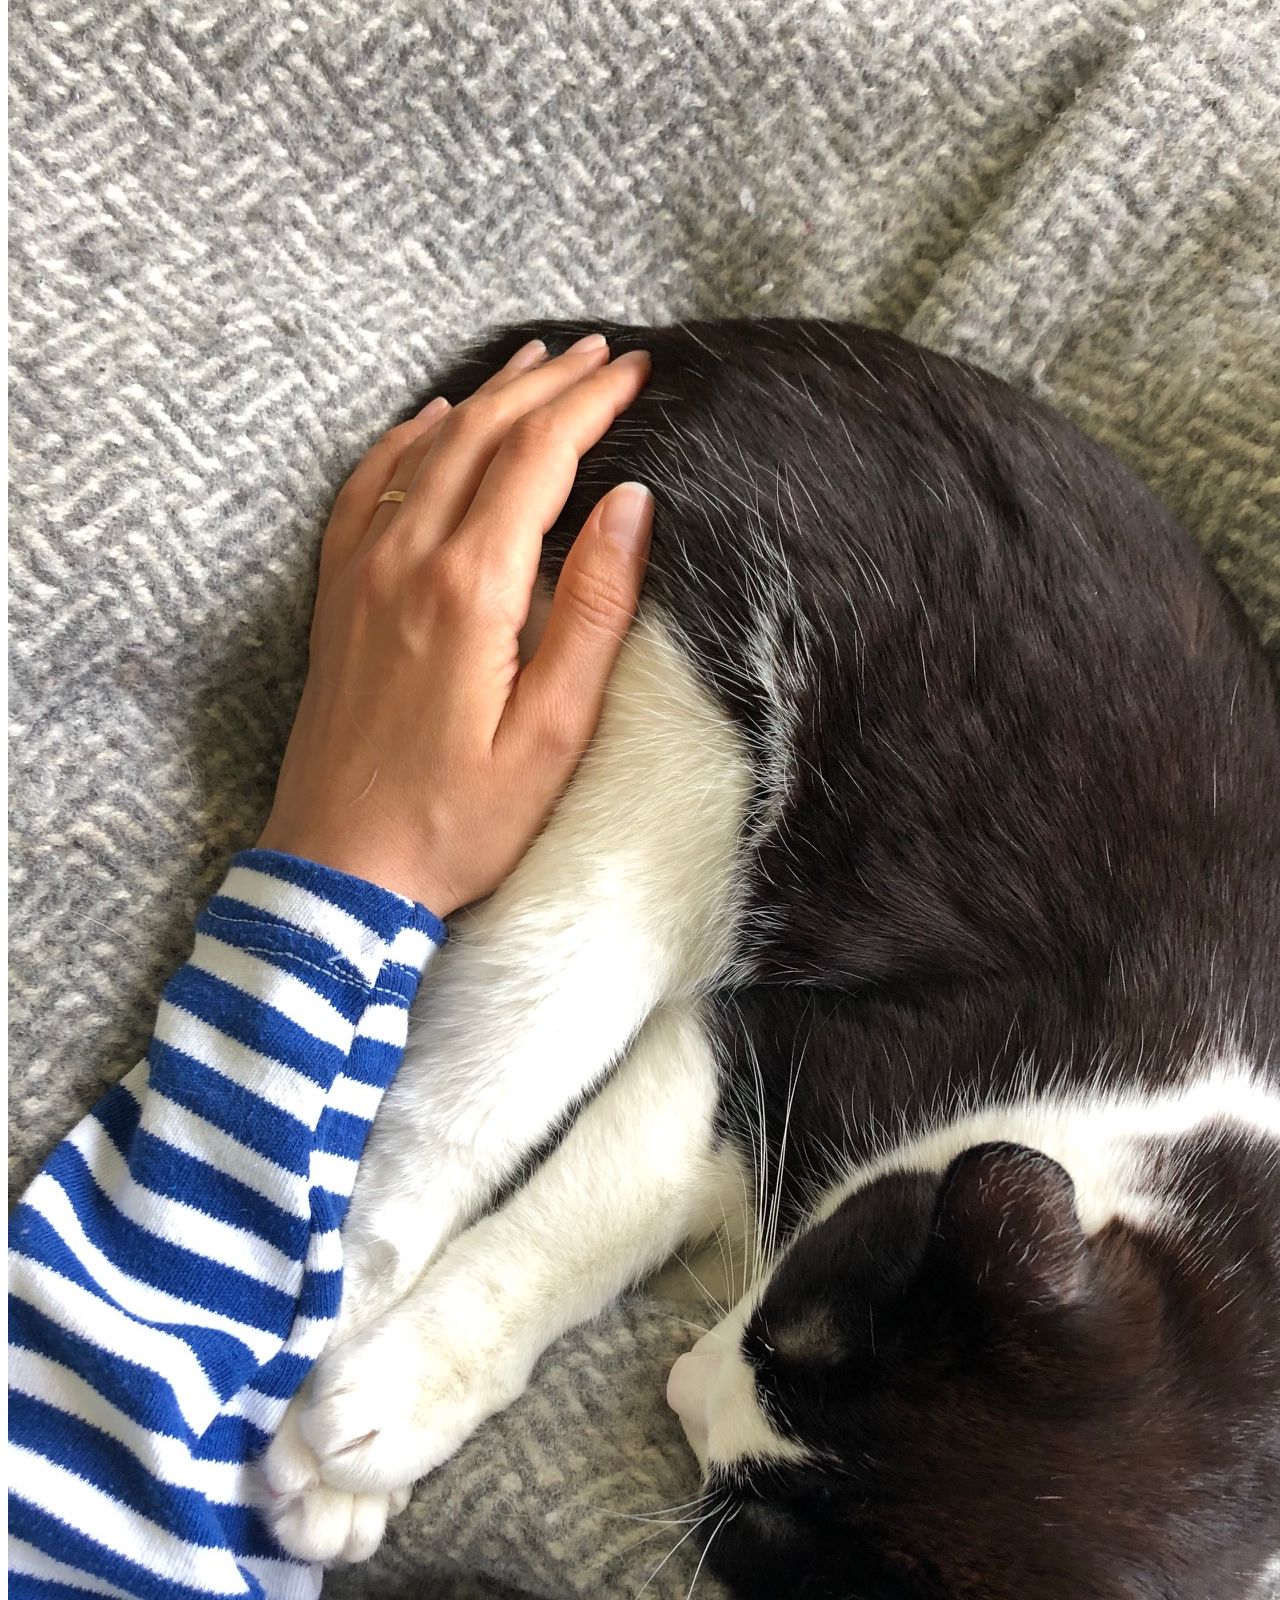
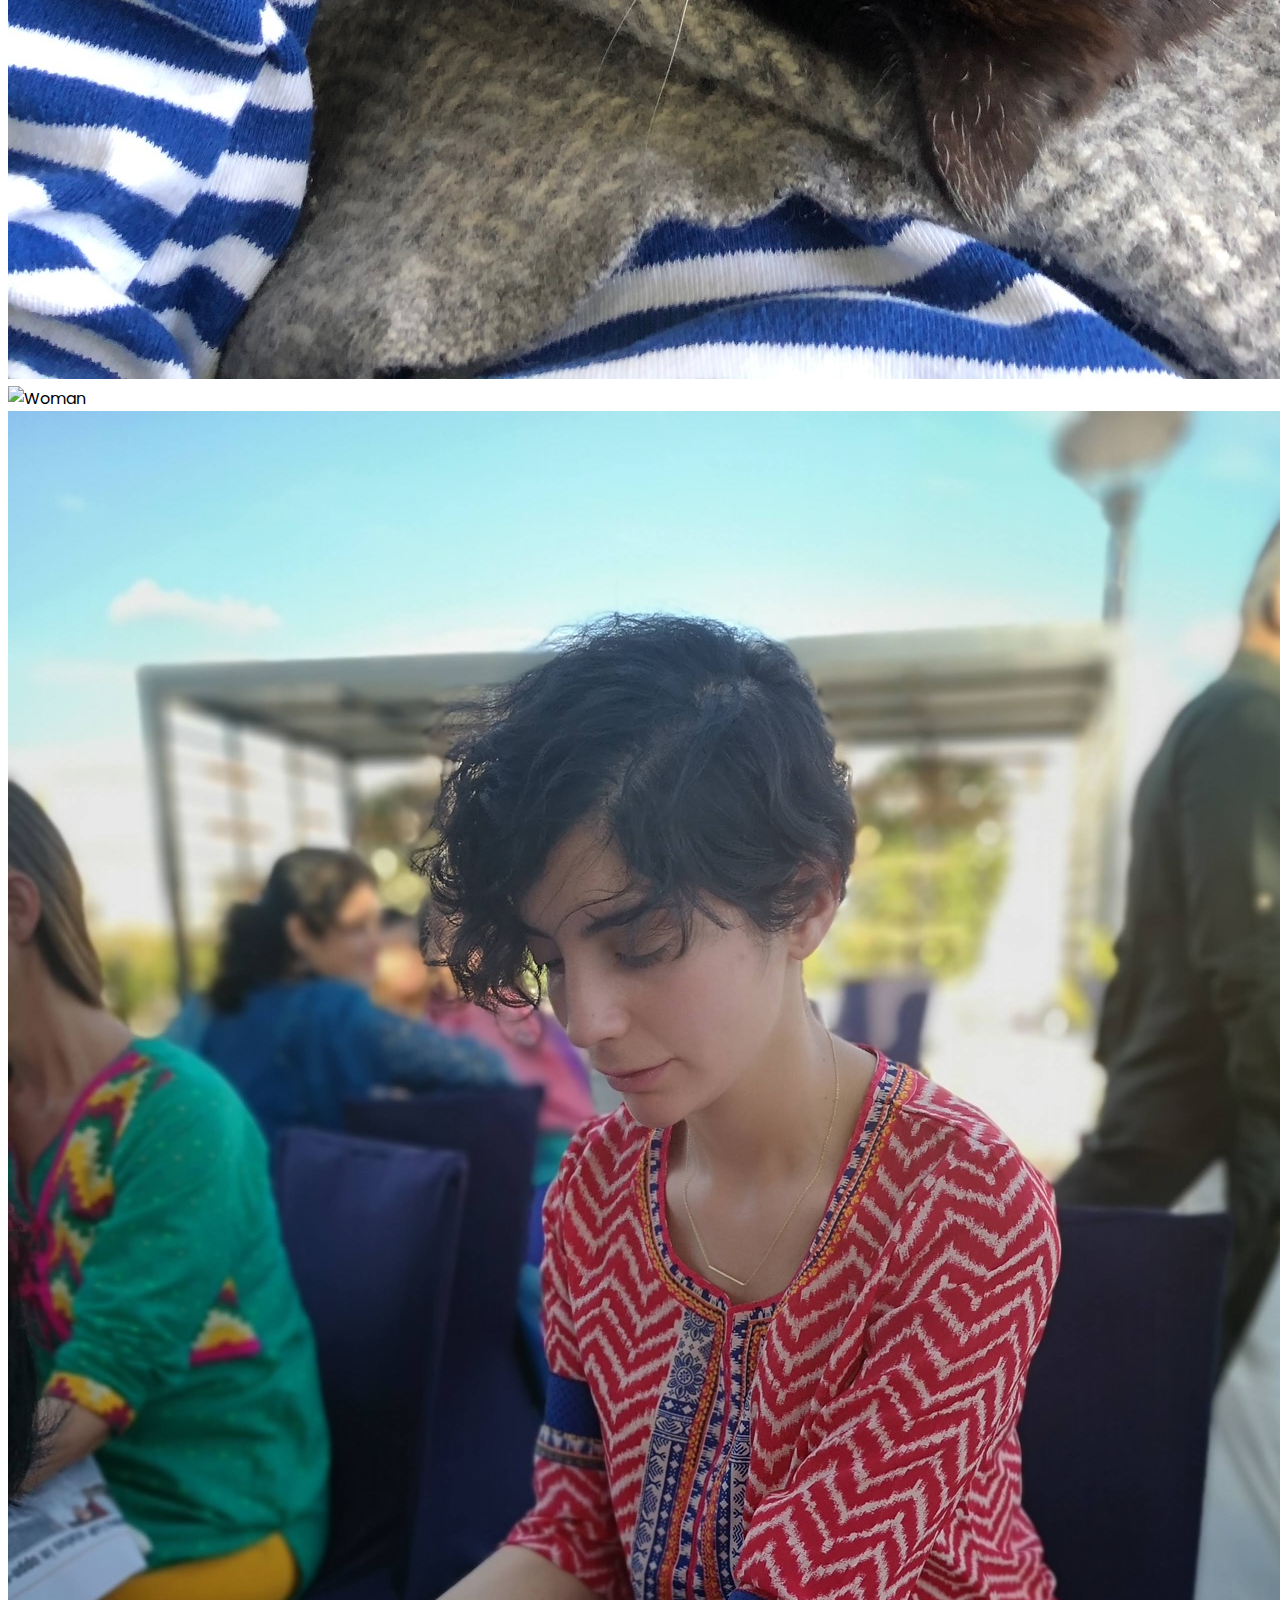
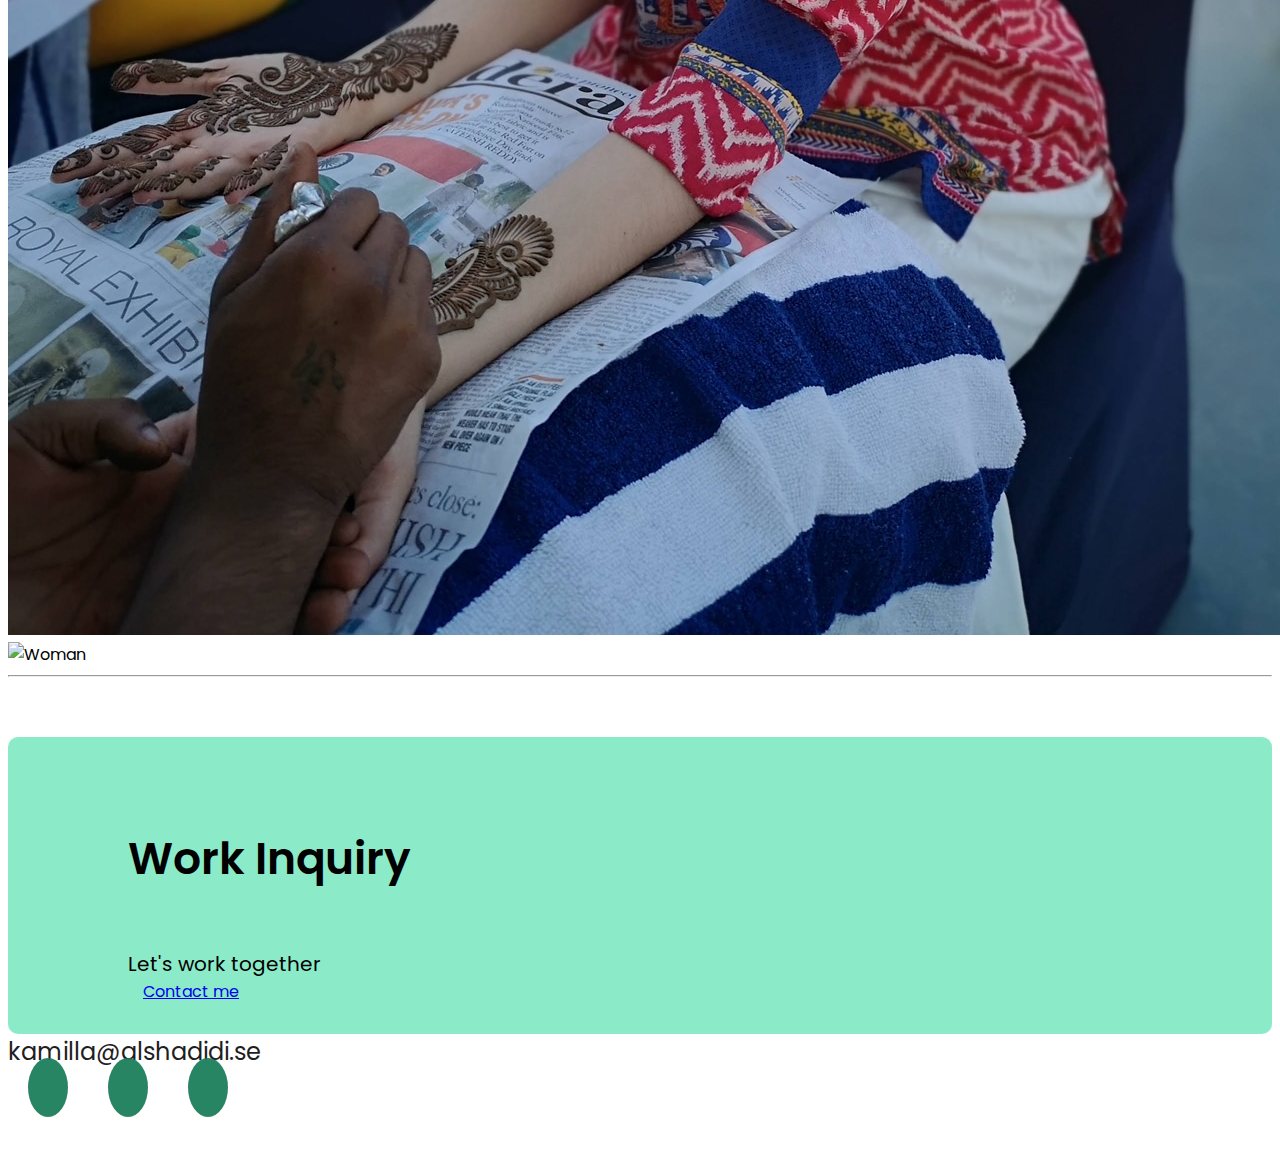
==== commit b3e9d5f6: "adjustion of hero img position" ====
--- a/index.html
+++ b/index.html
@@ -59,7 +59,7 @@
             <img
               src="/images/profile.png"
               alt="Woman"
-              class="img-fluid hide-img"
+              class="img-fluid hero-img"
             />
           </div>
           <div class="col-xl-6 text-center">
--- a/styles/styles.css
+++ b/styles/styles.css
@@ -254,9 +254,9 @@
 }
 
 @media (max-width: 1400px) and (min-width: 1200px) {
-  .hide-img {
+  .hero-img {
     position: absolute;
-    top: 341px;
+    top: 344px;
     width: 500px;
   }
 }
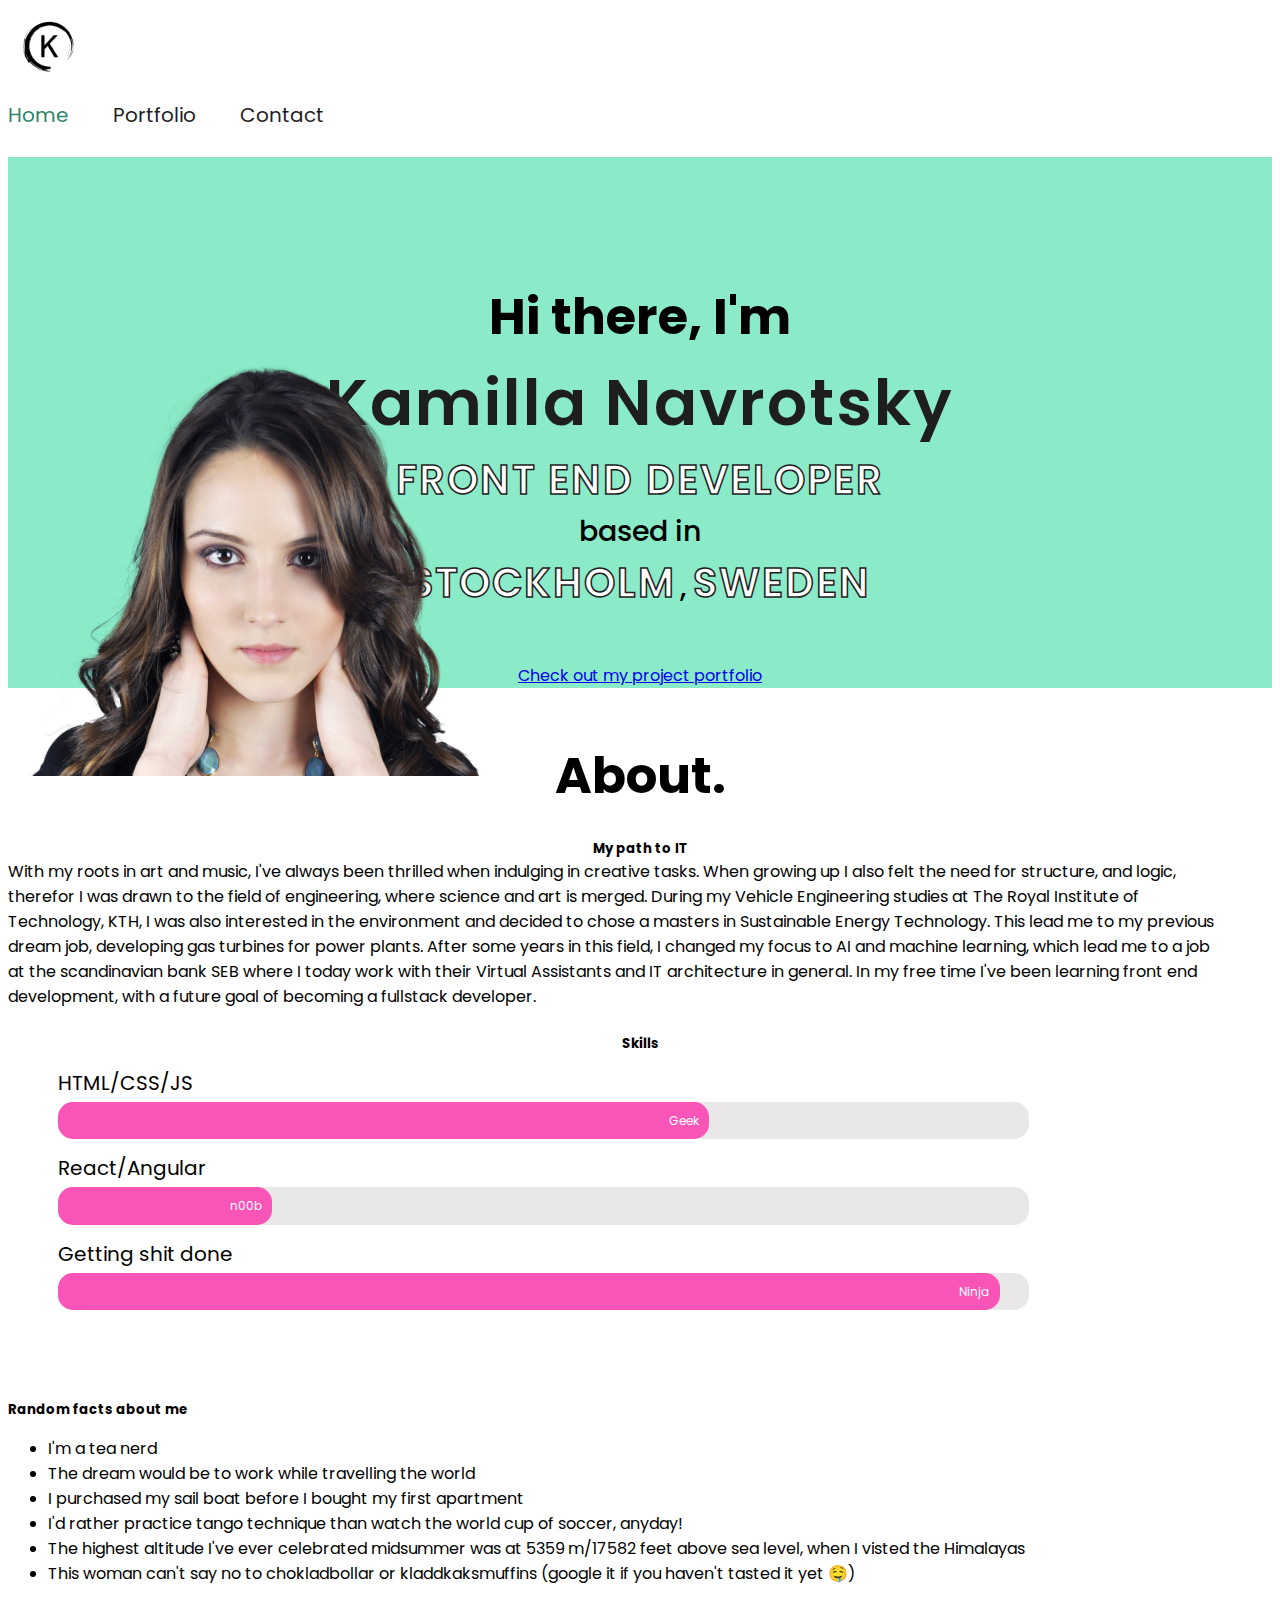
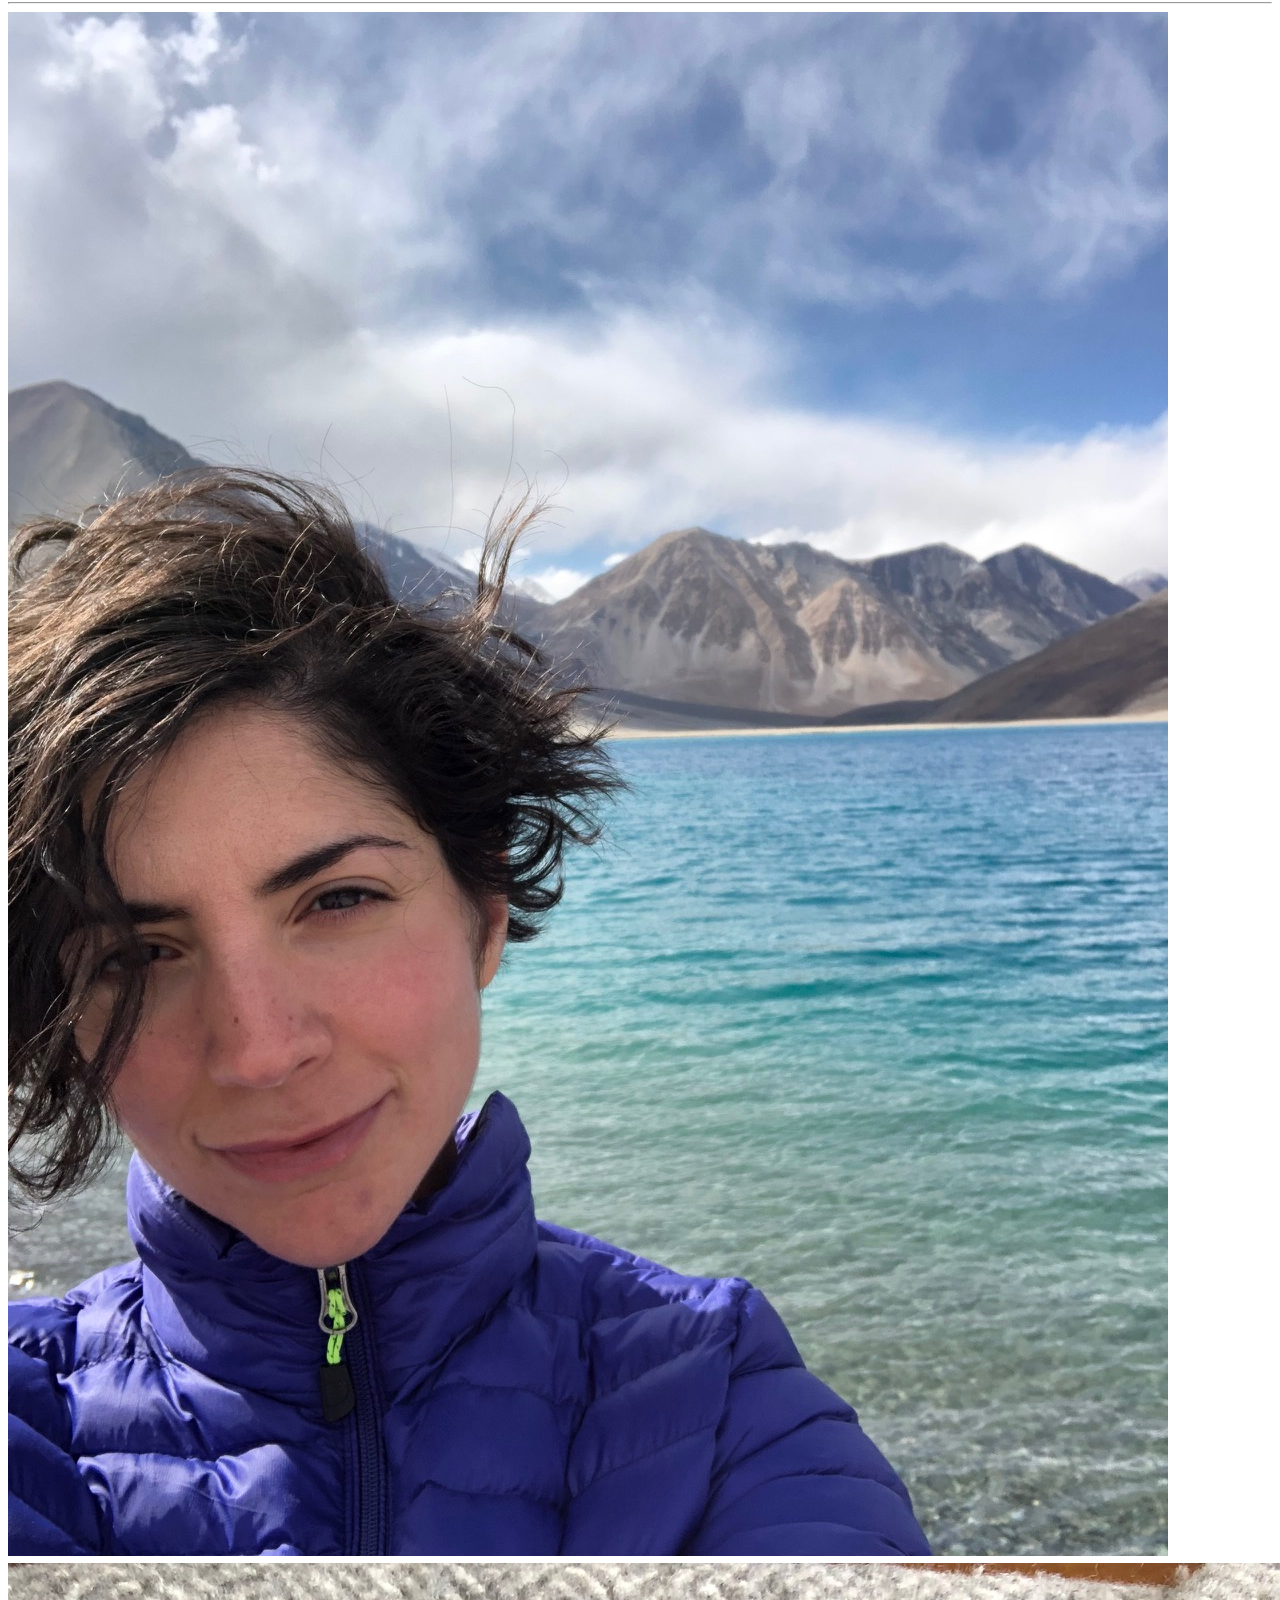
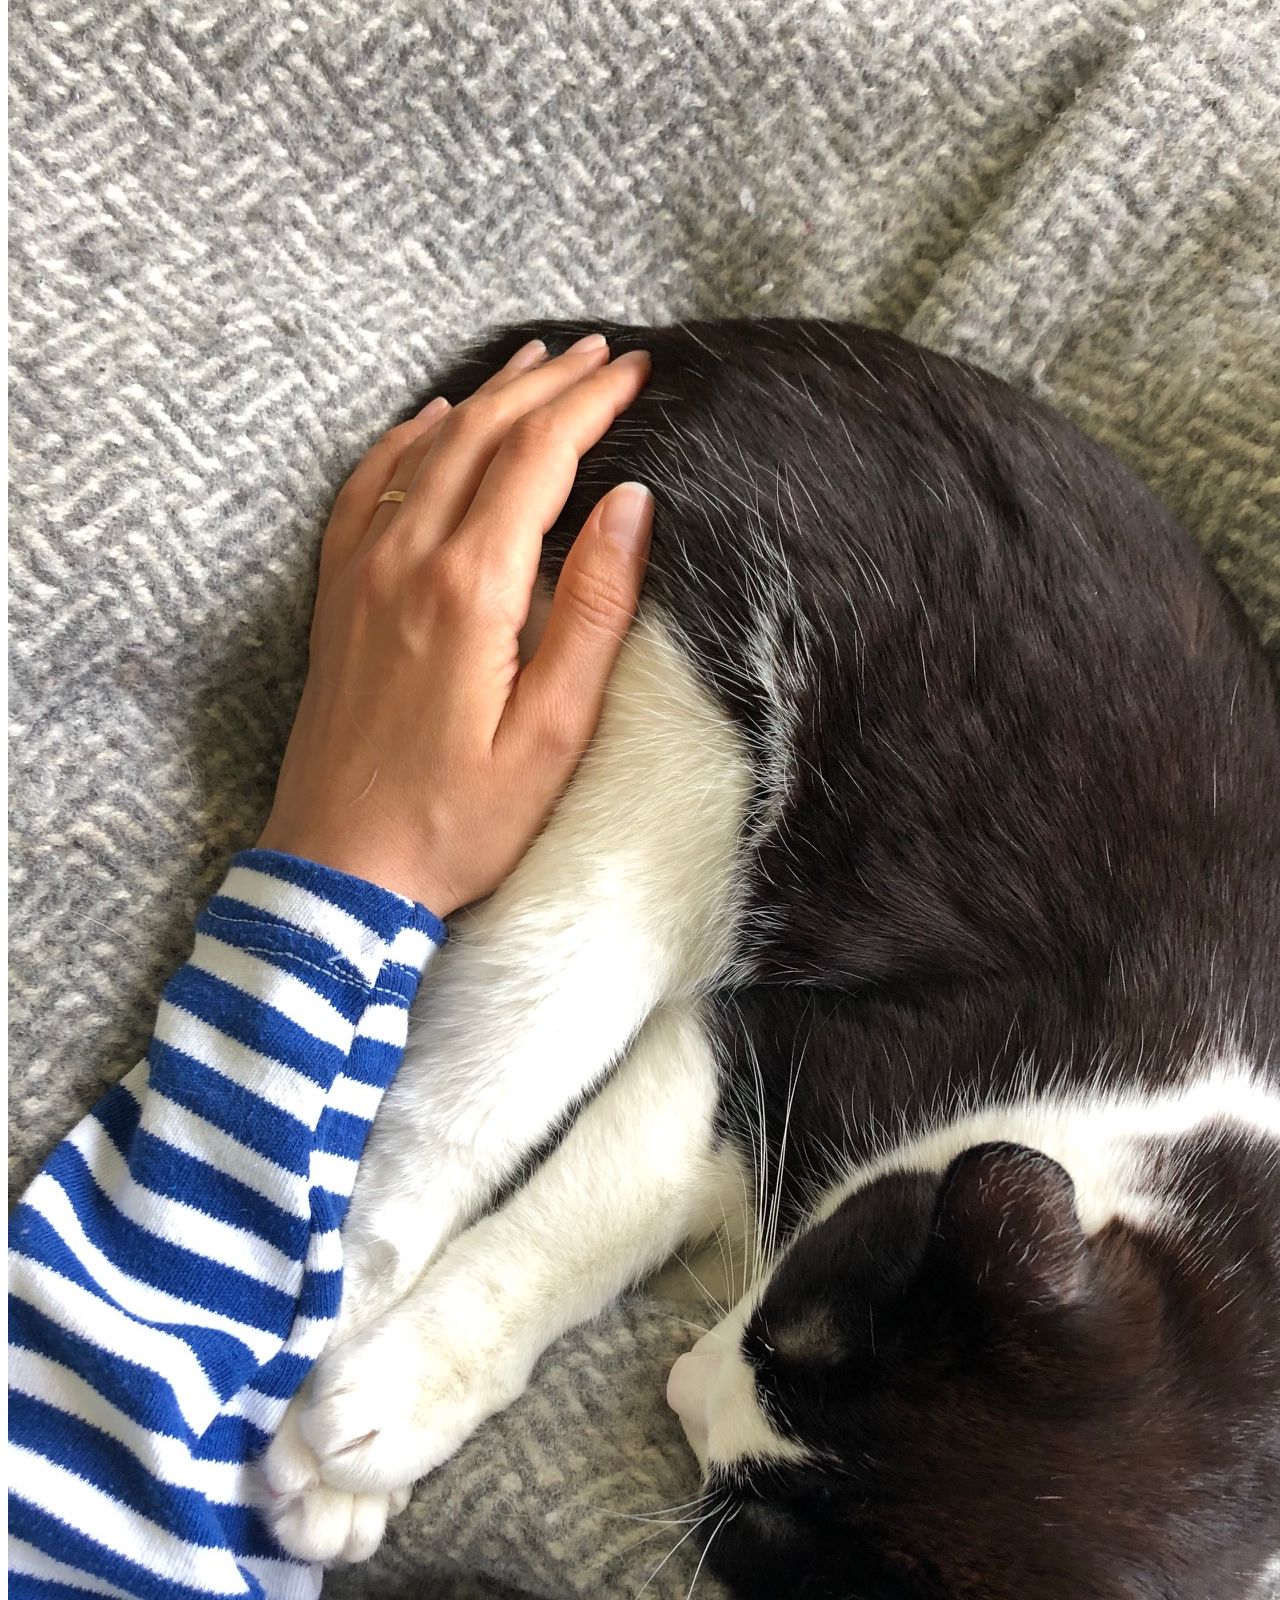
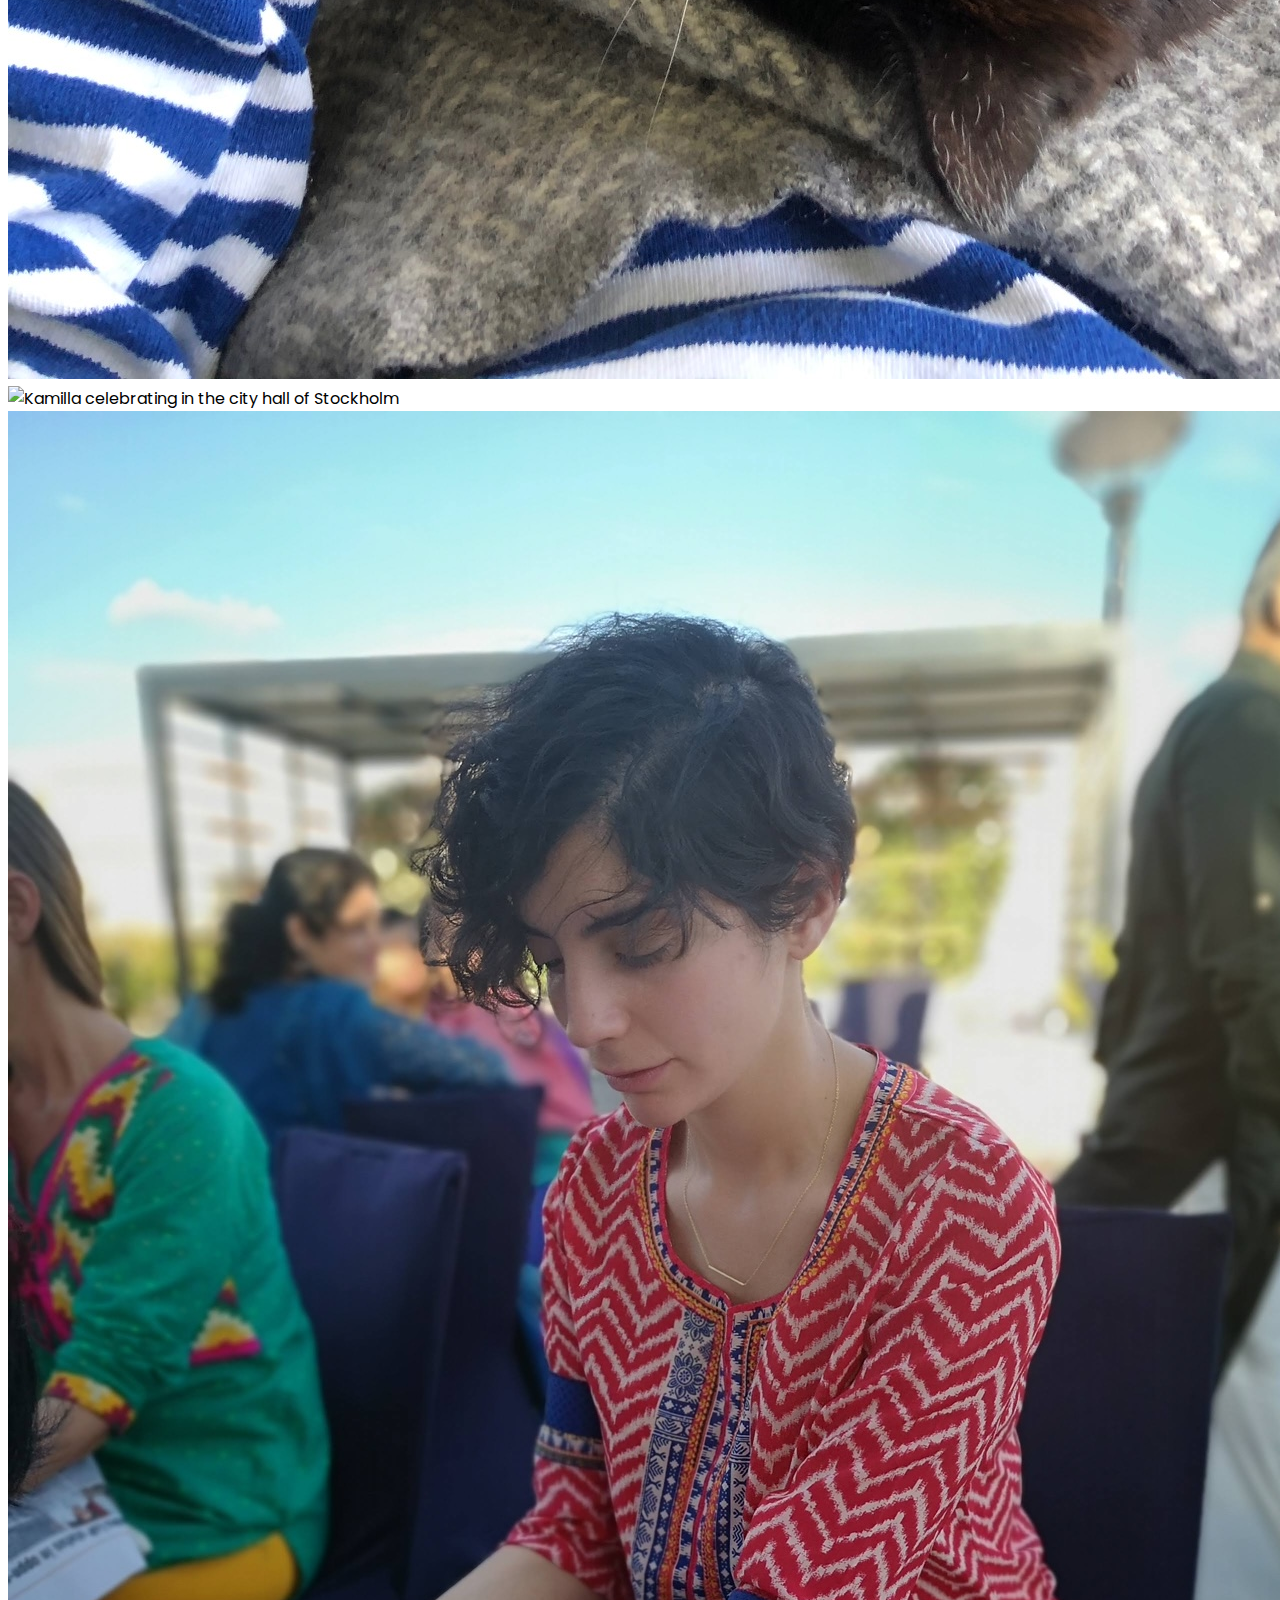
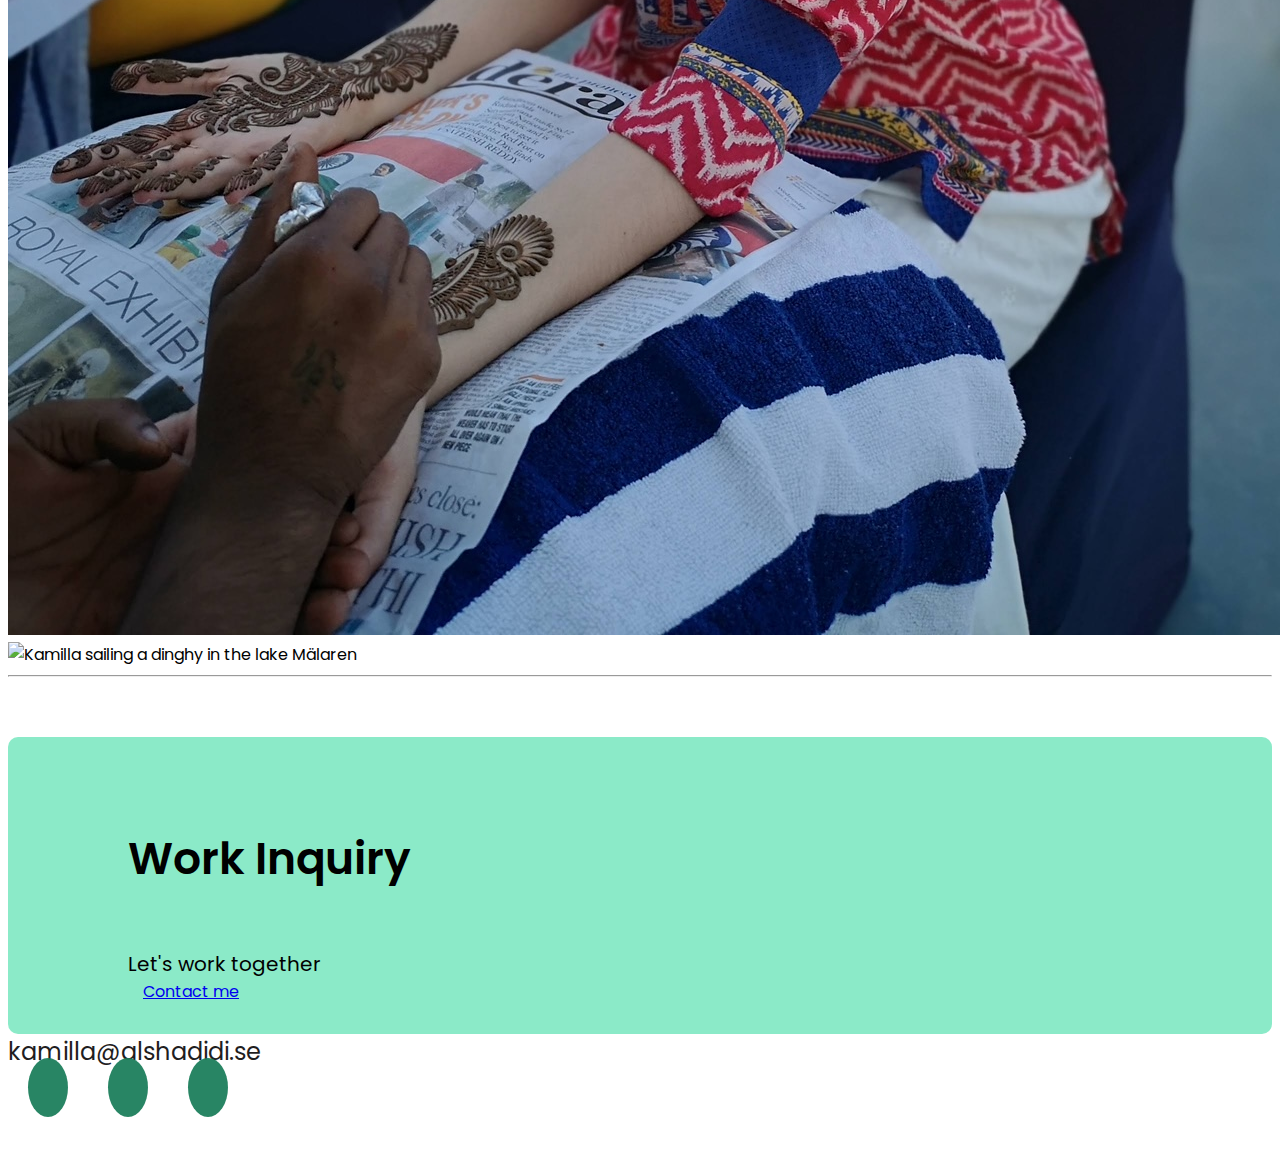
==== commit 94fbe0c4: "img descriptions added" ====
--- a/index.html
+++ b/index.html
@@ -4,7 +4,7 @@
     <meta charset="UTF-8" />
     <meta http-equiv="X-UA-Compatible" content="IE=edge" />
     <meta name="viewport" content="width=device-width, initial-scale=1.0" />
-    <title>Portfolio: About Kamilla</title>
+    <title>Portfolio: About Kamilla - Front end developer</title>
     <meta
       name="description"
       content="Portfolio website for the front end developer Kamilla Al Shadidi Navrotsky"
@@ -35,18 +35,18 @@
   <body>
     <div class="nav-bar">
       <nav class="d-flex justify-content-between">
-        <a href="/"
+        <a href="/" title="Homepage"
           ><img src="/images/logo-square.jpg" alt="logo" class="resize"
         /></a>
         <ul>
           <li class="active xs">
-            <a href="/">Home</a>
+            <a href="/" title="About Kamilla">Home</a>
           </li>
           <li class="xs">
-            <a href="/portfolio.html">Portfolio</a>
+            <a href="/portfolio.html" title="Kamilla's work">Portfolio</a>
           </li>
           <li class="xs">
-            <a href="/contact.html">Contact</a>
+            <a href="/contact.html" title="Contact Kamilla">Contact</a>
           </li>
         </ul>
       </nav>
@@ -58,7 +58,7 @@
           <div class="col-6 d-none d-xl-block">
             <img
               src="/images/profile.png"
-              alt="Woman"
+              alt="Picture of random Woman"
               class="img-fluid hero-img"
             />
           </div>
@@ -161,33 +161,37 @@
       <hr />
       <div class="row">
         <div class="col-sm p-3">
-          <img src="/images/img1.jpg" alt="" class="img-fluid" />
+          <img
+            src="/images/img1.jpg"
+            alt="picture of Kamilla in teh Himalayas"
+            class="img-fluid"
+          />
         </div>
         <div class="col-sm p-3">
           <img
             src="/images/img11.jpg"
-            alt="Woman"
+            alt="Picture of Kamilla's cat in her lap"
             class="img-fluid d-none d-sm-block"
           />
         </div>
         <div class="col-sm p-3">
           <img
             src="/images/img5.jpg"
-            alt="Woman"
+            alt="Kamilla celebrating in the city hall of Stockholm"
             class="img-fluid d-none d-sm-block"
           />
         </div>
         <div class="col-sm p-3">
           <img
             src="/images/img4.JPG"
-            alt="Woman"
+            alt="Kamilla preparing for an indian friend's wedding ceremony"
             class="img-fluid d-none d-sm-block"
           />
         </div>
         <div class="col-sm p-3">
           <img
             src="/images/img7.JPG"
-            alt="Woman"
+            alt="Kamilla sailing a dinghy in the lake Mälaren"
             class="img-fluid d-none d-sm-block"
           />
         </div>
@@ -216,17 +220,17 @@
             </div>
             <div class="social-links d-flex justify-content-center">
               <a href="https://github.com/kamillaallimak" target="_blank"
-                ><i class="fab fa-github"></i
+                ><i class="fab fa-github" title="GitHub"></i
               ></a>
               <a
                 href="https://www.instagram.com/kamilla_allimak/"
                 target="_blank"
-                ><i class="fab fa-instagram"></i
+                ><i class="fab fa-instagram" title="Instagram"></i
               ></a>
               <a
                 href="https://www.facebook.com/kamilla.alshadidi"
                 target="_blank"
-                ><i class="fab fa-facebook-square"></i
+                ><i class="fab fa-facebook-square" title="Facebook"></i
               ></a>
             </div>
           </div>
--- a/styles/styles.css
+++ b/styles/styles.css
@@ -138,11 +138,23 @@
 }
 
 .link-color-2 {
-  background: rgb(233, 90, 11);
+  background: var(--secondary-color);
 }
 
 .link-color-3 {
   background: var(--accent-color);
+}
+
+.link-color-2:hover {
+  background: white;
+  border: solid 1px var(--secondary-color);
+  color: var(--secondary-color);
+}
+.link-color-1:hover,
+.link-color-3:hover {
+  background: white;
+  border: solid 1px var(--accent-color);
+  color: var(--accent-color);
 }
 
 .launch-link {
@@ -194,7 +206,7 @@
 
 .contact {
   text-decoration: none;
-  color: var(--brading-color);
+  color: var(--active-branding-color);
   transition: color 0.5s ease-in-out;
 }
 .contact:hover {
